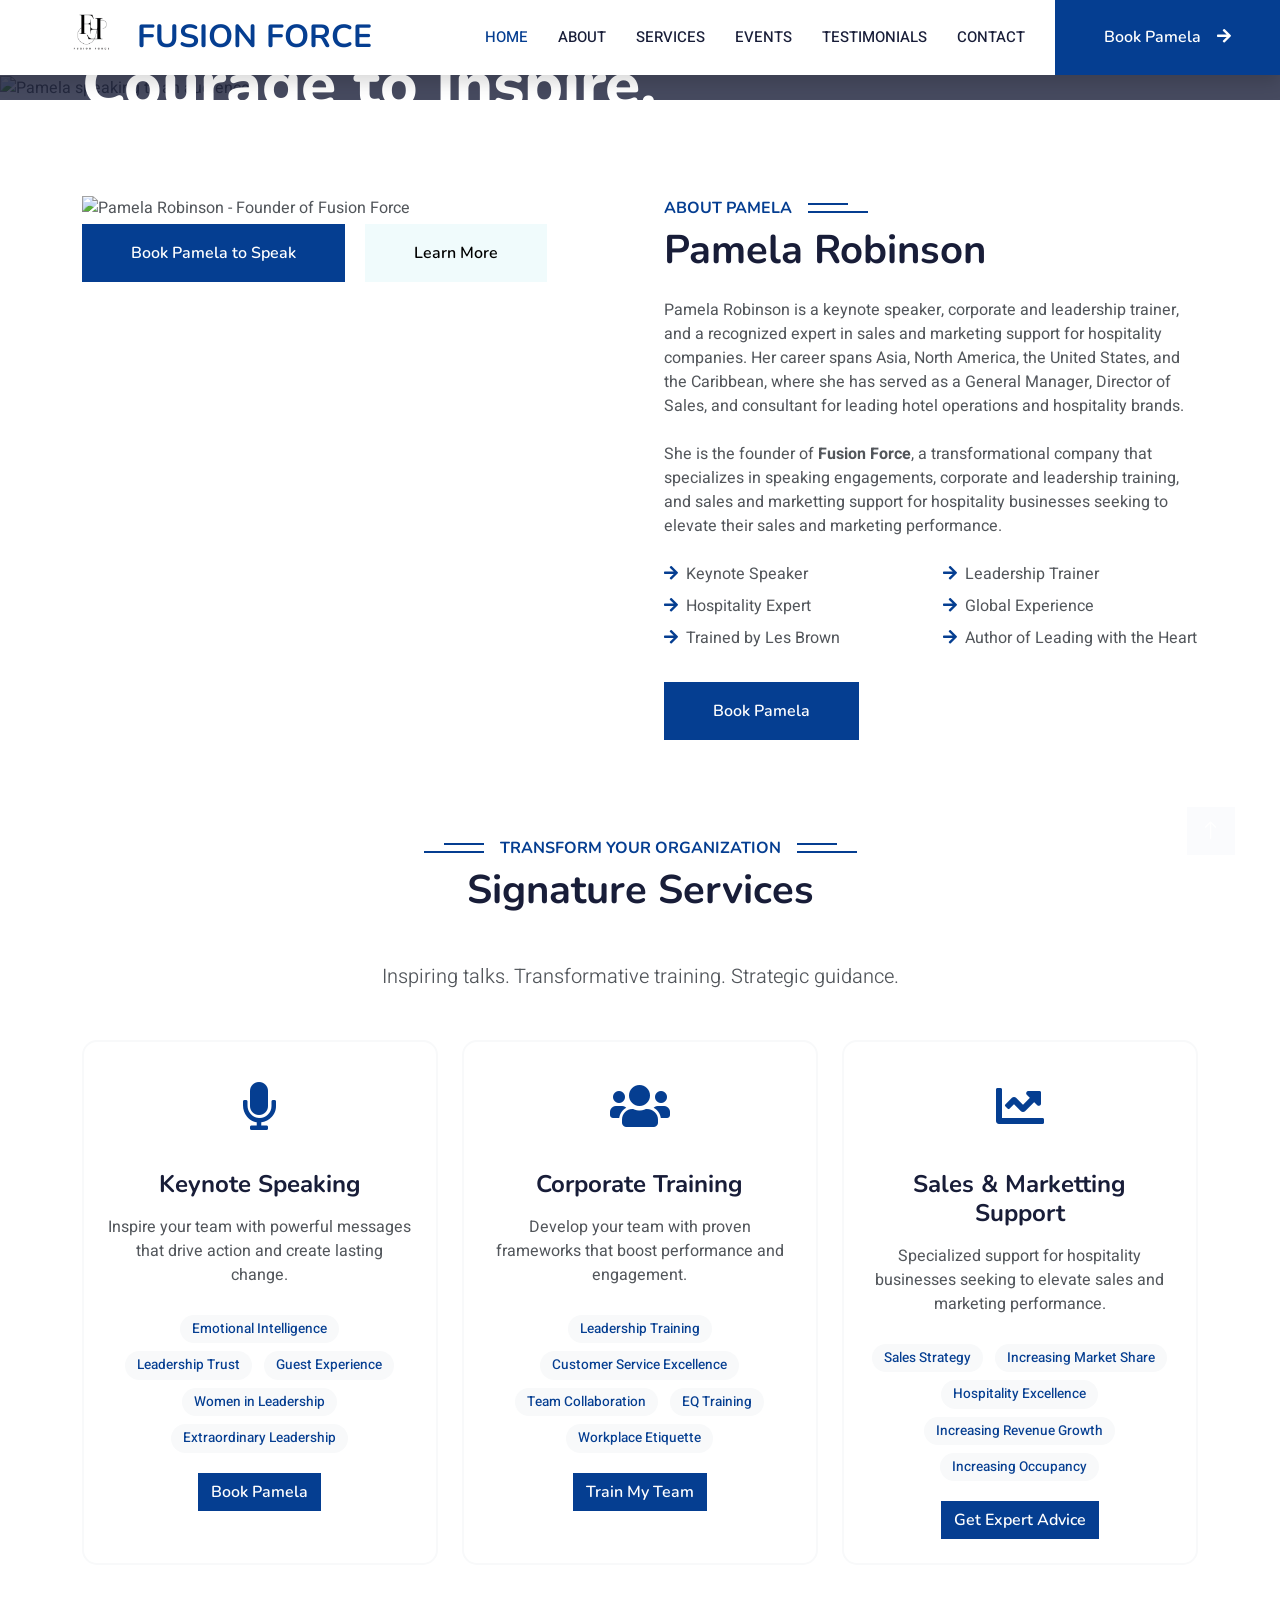
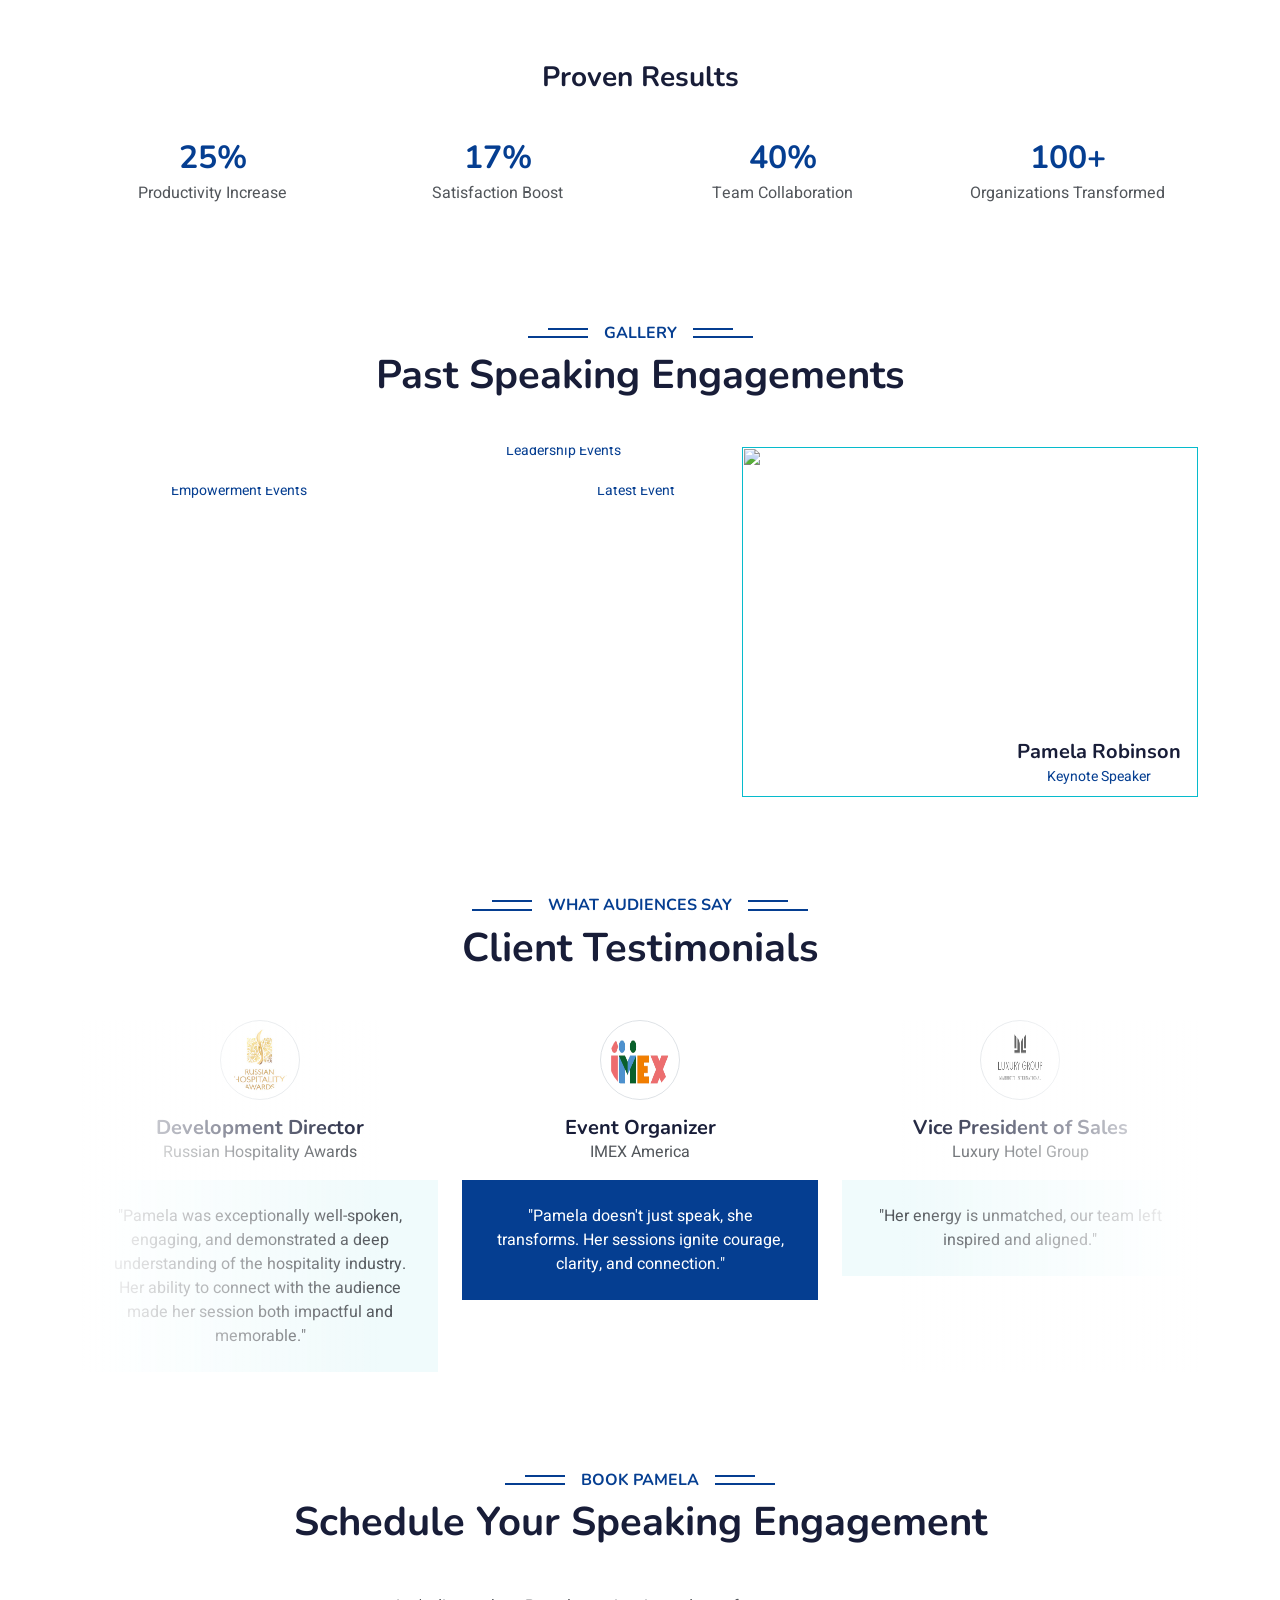
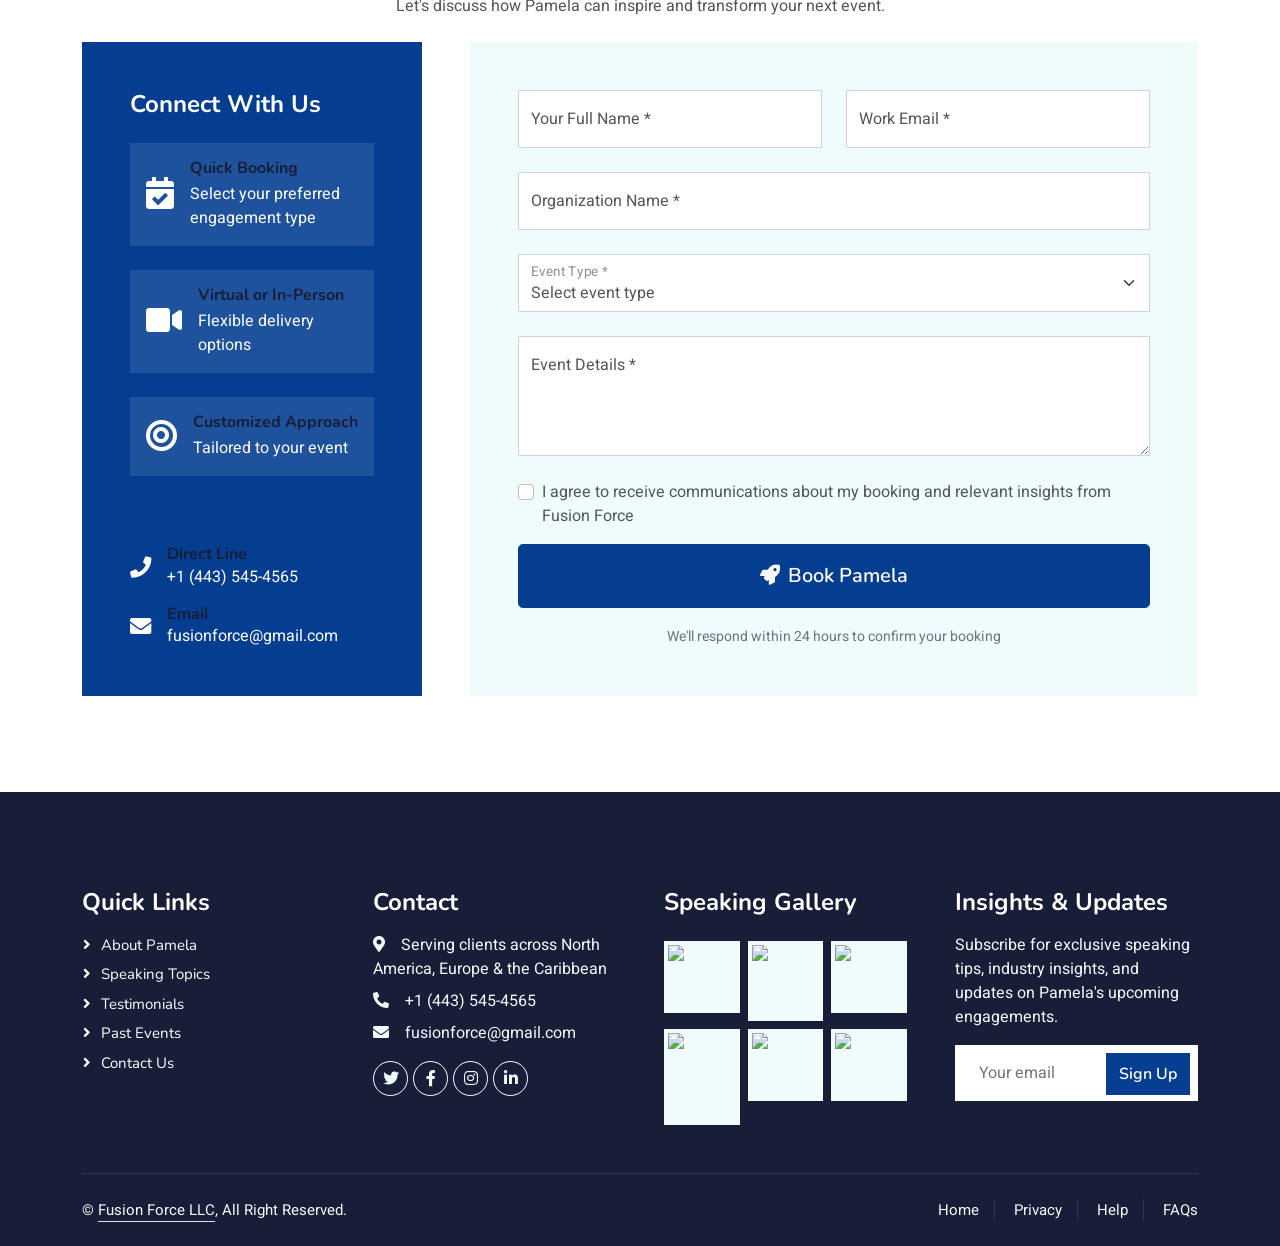
==== index.html @ 312e15b6 "new" ====
<!DOCTYPE html>
<html lang="en">

<head>
    <meta charset="utf-8">
    <title>Fusion-Force LLC</title>
    <meta content="width=device-width, initial-scale=1.0" name="viewport">
    <meta content="" name="keywords">
    <meta content="" name="description">

    <!-- Favicon -->
    <link href="img/favicon.ico" rel="icon">

    <!-- Google Web Fonts -->
    <link rel="preconnect" href="https://fonts.googleapis.com">
    <link rel="preconnect" href="https://fonts.gstatic.com" crossorigin>
    <link href="https://fonts.googleapis.com/css2?family=Heebo:wght@400;500;600&family=Nunito:wght@600;700;800&display=swap" rel="stylesheet">

    <!-- Icon Font Stylesheet -->
    <link href="https://cdnjs.cloudflare.com/ajax/libs/font-awesome/5.10.0/css/all.min.css" rel="stylesheet">
    <link href="https://cdn.jsdelivr.net/npm/bootstrap-icons@1.4.1/font/bootstrap-icons.css" rel="stylesheet">

    <!-- Libraries Stylesheet -->
    <link href="lib/animate/animate.min.css" rel="stylesheet">
    <link href="lib/owlcarousel/assets/owl.carousel.min.css" rel="stylesheet">

    <!-- Customized Bootstrap Stylesheet -->
    <link href="css/bootstrap.min.css" rel="stylesheet">

    <!-- Template Stylesheet -->
    <link href="css/style.css" rel="stylesheet">
    
    <style>
        :root {
            --primary: #053e91;
        }
        
        .text-primary {
            color: var(--primary) !important;
        }
        
        .btn-primary {
            background-color: var(--primary);
            border-color: var(--primary);
        }
        
        .btn-primary:hover {
            background-color: #042c6b;
            border-color: #042c6b;
        }
        
        .bg-primary {
            background-color: var(--primary) !important;
        }
        
        .border-primary {
            border-color: var(--primary) !important;
        }
        
        .section-title::after {
            background: var(--primary);
        }
        
        .session-option {
            transition: all 0.3s ease;
            cursor: pointer;
        }
        .session-option:hover {
            border-color: var(--primary) !important;
            background-color: #f8f9fa;
            transform: translateY(-2px);
        }
        .session-option.active {
            border-color: var(--primary) !important;
            background-color: #e3f2fd;
        }
        .contact-option {
            transition: all 0.3s ease;
        }
        .contact-option:hover {
            background: rgba(255,255,255,0.2) !important;
            transform: translateX(5px);
        }
    </style>
</head>

<body>
    <!-- Spinner Start -->
    <div id="spinner" class="show bg-white position-fixed translate-middle w-100 vh-100 top-50 start-50 d-flex align-items-center justify-content-center">
        <div class="spinner-border text-primary" style="width: 3rem; height: 3rem;" role="status">
            <span class="sr-only">Loading...</span>
        </div>
    </div>
    <!-- Spinner End -->


    <!-- Navbar Start -->
<nav class="navbar navbar-expand-lg bg-white navbar-light shadow sticky-top p-0">
    <a href="#home" class="navbar-brand d-flex align-items-center px-4 px-lg-5">
        <img src="img/plogo.png" alt="Fusion Force Logo" class="me-2" style="height: 80px; width: auto;">
        <h2 class="m-0 text-primary">FUSION FORCE</h2>
    </a>
    <button type="button" class="navbar-toggler me-4" data-bs-toggle="collapse" data-bs-target="#navbarCollapse">
        <span class="navbar-toggler-icon"></span>
    </button>
    <div class="collapse navbar-collapse" id="navbarCollapse">
        <div class="navbar-nav ms-auto p-4 p-lg-0">
            <a href="#home" class="nav-item nav-link active">Home</a>
            <a href="#about" class="nav-item nav-link">About</a>
            <a href="#services" class="nav-item nav-link">Services</a>
            <a href="#events" class="nav-item nav-link">Events</a>
            <a href="#testimonials" class="nav-item nav-link">Testimonials</a>
            <a href="#contact" class="nav-item nav-link">Contact</a>
        </div>
        <a href="#contact" class="btn btn-primary py-4 px-lg-5 d-none d-lg-block">Book Pamela<i class="fa fa-arrow-right ms-3"></i></a>
    </div>
</nav>
<!-- Navbar End -->


<!-- Hero Section Start -->
<div class="container-fluid p-0 mb-5" id="home">
    <div class="position-relative">
        <img class="img-fluid" src="img/home-1.JPG" alt="Pamela speaking to an audience" style="height: 788px; width: 100%; object-fit: cover;">
        <div class="position-absolute top-0 start-0 w-100 h-100 d-flex align-items-center" style="background: rgba(24, 29, 56, .8);">
            <div class="container">
                <div class="row justify-content-start">
                    <div class="col-sm-10 col-lg-8">
                        <h1 class="display-3 text-white animated slideInDown">The Heart to Lead. The Power to Train. The Courage to Inspire.</h1>
                        <p class="fs-5 text-white mb-4 pb-2">Pamela Robinson - Making the <span style="font-weight:bold ;">Impossible Possible</span> through transformative speaking, corporate training, and leadership development.</p>
                        <a href="#contact" class="btn btn-primary py-md-3 px-md-5 me-3 animated slideInLeft">Book Pamela to Speak</a>
                        <a href="#about" class="btn btn-light py-md-3 px-md-5 animated slideInRight">Learn More</a>
                    </div>
                </div>
            </div>
        </div>
    </div>
</div>
<!-- Hero Section End -->


    <!-- About Start -->
<div class="container-xxl py-5" id="about">
    <div class="container">
        <div class="row g-5">
            <div class="col-lg-6 wow fadeInUp" data-wow-delay="0.1s" style="min-height: 400px;">
                <div class="position-relative h-100">
                    <img class="img-fluid position-absolute w-100 h-100" src="img/aboutz.JPG" alt="Pamela Robinson - Founder of Fusion Force" style="object-fit: cover;">
                </div>
            </div>
            <div class="col-lg-6 wow fadeInUp" data-wow-delay="0.3s">
                <h6 class="section-title bg-white text-start text-primary pe-3">About Pamela</h6>
                <h1 class="mb-4">Pamela Robinson</h1>
                <p class="mb-4">Pamela Robinson is a keynote speaker, corporate and leadership trainer, and a recognized expert in sales and marketing support for hospitality companies. Her career spans Asia, North America, the United States, and the Caribbean, where she has served as a General Manager, Director of Sales, and consultant for leading hotel operations and hospitality brands.</p>
                <p class="mb-4">She is the founder of <strong>Fusion Force</strong>, a transformational company that specializes in speaking engagements, corporate and leadership training, and sales and marketting support for hospitality businesses seeking to elevate their sales and marketing performance.</p>
                <div class="row gy-2 gx-4 mb-4">
                    <div class="col-sm-6">
                        <p class="mb-0"><i class="fa fa-arrow-right text-primary me-2"></i>Keynote Speaker</p>
                    </div>
                    <div class="col-sm-6">
                        <p class="mb-0"><i class="fa fa-arrow-right text-primary me-2"></i>Leadership Trainer</p>
                    </div>
                    <div class="col-sm-6">
                        <p class="mb-0"><i class="fa fa-arrow-right text-primary me-2"></i>Hospitality Expert</p>
                    </div>
                    <div class="col-sm-6">
                        <p class="mb-0"><i class="fa fa-arrow-right text-primary me-2"></i>Global Experience</p>
                    </div>
                    <div class="col-sm-6">
                        <p class="mb-0"><i class="fa fa-arrow-right text-primary me-2"></i>Trained by Les Brown</p>
                    </div>
                    <div class="col-sm-6">
                        <p class="mb-0"><i class="fa fa-arrow-right text-primary me-2"></i>Author of Leading with the Heart</p>
                    </div>
                </div>
                <a class="btn btn-primary py-3 px-5 mt-2" href="#contact">Book Pamela</a>
            </div>
        </div>
    </div>
</div>
<!-- About End -->

<!-- Services Start -->
<div class="container-xxl py-5" id="services">
    <div class="container">
        <div class="text-center wow fadeInUp" data-wow-delay="0.1s">
            <h6 class="section-title bg-white text-center text-primary px-3">Transform Your Organization</h6>
            <h1 class="mb-5">Signature Services</h1>
            <p class="lead mb-5">Inspiring talks. Transformative training. Strategic guidance.</p>
        </div>

        <!-- Key Services Grid -->
        <div class="row g-4">
            <!-- Keynote Speaking -->
            <div class="col-lg-4 col-md-6 wow fadeInUp" data-wow-delay="0.1s">
                <div class="service-simple text-center p-4 h-100">
                    <div class="service-icon mb-4">
                        <i class="fas fa-microphone fa-3x text-primary"></i>
                    </div>
                    <h4 class="mb-3">Keynote Speaking</h4>
                    <p class="mb-4">Inspire your team with powerful messages that drive action and create lasting change.</p>
                    <div class="service-topics">
                        <span class="topic-tag">Emotional Intelligence</span>
                        <span class="topic-tag">Leadership Trust</span>
                        <span class="topic-tag">Guest Experience</span>
                        <span class="topic-tag">Women in Leadership</span>
                        <span class="topic-tag">Extraordinary Leadership</span>
                    </div>
                    <a href="#contact" class="btn btn-primary mt-3">Book Pamela</a>
                </div>
            </div>

            <!-- Corporate Training -->
            <div class="col-lg-4 col-md-6 wow fadeInUp" data-wow-delay="0.2s">
                <div class="service-simple text-center p-4 h-100">
                    <div class="service-icon mb-4">
                        <i class="fas fa-users fa-3x text-primary"></i>
                    </div>
                    <h4 class="mb-3">Corporate Training</h4>
                    <p class="mb-4">Develop your team with proven frameworks that boost performance and engagement.</p>
                    <div class="service-topics">
                        <span class="topic-tag">Leadership Training</span>
                        <span class="topic-tag">Customer Service Excellence</span>
                        <span class="topic-tag">Team Collaboration</span>
                        <span class="topic-tag">EQ Training</span>
                        <span class="topic-tag">Workplace Etiquette</span>
                    </div>
                    <a href="#contact" class="btn btn-primary mt-3">Train My Team</a>
                </div>
            </div>

            <!-- Strategic Consulting -->
            <div class="col-lg-4 col-md-6 wow fadeInUp" data-wow-delay="0.3s">
                <div class="service-simple text-center p-4 h-100">
                    <div class="service-icon mb-4">
                        <i class="fas fa-chart-line fa-3x text-primary"></i>
                    </div>
                    <h4 class="mb-3">Sales & Marketting Support</h4>
                    <p class="mb-4">Specialized support for hospitality businesses seeking to elevate sales and marketing performance.</p>
                    <div class="service-topics">
                        <span class="topic-tag">Sales Strategy</span>
                        <span class="topic-tag">Increasing Market Share</span>
                        <span class="topic-tag">Hospitality Excellence</span>
                        <span class="topic-tag">Increasing Revenue Growth</span>
                        <span class="topic-tag">Increasing Occupancy</span>
                    </div>
                    <a href="#contact" class="btn btn-primary mt-3">Get Expert Advice</a>
                </div>
            </div>
        </div>

        <!-- Impact Highlights -->
        <div class="row mt-5 pt-5">
            <div class="col-12 text-center">
                <h3 class="mb-4">Proven Results</h3>
                <div class="row g-4">
                    <div class="col-md-3">
                        <div class="impact-stat">
                            <h2 class="text-primary mb-1">25%</h2>
                            <p class="mb-0">Productivity Increase</p>
                        </div>
                    </div>
                    <div class="col-md-3">
                        <div class="impact-stat">
                            <h2 class="text-primary mb-1">17%</h2>
                            <p class="mb-0">Satisfaction Boost</p>
                        </div>
                    </div>
                    <div class="col-md-3">
                        <div class="impact-stat">
                            <h2 class="text-primary mb-1">40%</h2>
                            <p class="mb-0">Team Collaboration</p>
                        </div>
                    </div>
                    <div class="col-md-3">
                        <div class="impact-stat">
                            <h2 class="text-primary mb-1">100+</h2>
                            <p class="mb-0">Organizations Transformed</p>
                        </div>
                    </div>
                </div>
            </div>
        </div>
    </div>
</div>
<!-- Services End -->

<style>
.service-simple {
    border: 2px solid #f8f9fa;
    border-radius: 15px;
    transition: all 0.3s ease;
    background: white;
}

.service-simple:hover {
    border-color: var(--primary);
    transform: translateY(-5px);
    box-shadow: 0 10px 30px rgba(5, 62, 145, 0.1);
}

.service-icon {
    height: 80px;
    display: flex;
    align-items: center;
    justify-content: center;
}

.topic-tag {
    display: inline-block;
    background: #f8f9fa;
    color: var(--primary);
    padding: 4px 12px;
    margin: 4px;
    border-radius: 20px;
    font-size: 0.85rem;
    font-weight: 500;
}

.impact-stat {
    padding: 20px;
}

.impact-stat h2 {
    font-weight: 700;
}

@media (max-width: 768px) {
    .service-simple {
        margin-bottom: 20px;
    }
    
    .impact-stat {
        margin-bottom: 30px;
    }
}
</style>

    <!-- Categories Start -->
    <div class="container-xxl py-5 category"  id="events">
        <div class="container">
            <div class="text-center wow fadeInUp" data-wow-delay="0.1s">
                <h6 class="section-title bg-white text-center text-primary px-3">Gallery</h6>
                <h1 class="mb-5">Past Speaking Engagements</h1>
            </div>
            <div class="row g-3">
                <div class="col-lg-7 col-md-6">
                    <div class="row g-3">
                        <div class="col-lg-12 col-md-12 wow zoomIn" data-wow-delay="0.1s">
                            <a class="position-relative d-block overflow-hidden" href="">
                                <img class="img-fluid" src="https://www.aia.org/sites/default/files/styles/16_9_1300x731/public/2024-05/wls_091323_1054_sm.jpg?h=df44d994&itok=hFe7zuaR" alt="">
                                <div class="bg-white text-center position-absolute bottom-0 end-0 py-2 px-3" style="margin: 1px;">
                                    <h5 class="m-0">Corporate Leadership Summits</h5>
                                    <small class="text-primary">Leadership Events</small>
                                </div>
                            </a>
                        </div>
                        <div class="col-lg-6 col-md-12 wow zoomIn" data-wow-delay="0.3s">
                            <a class="position-relative d-block overflow-hidden" href="">
                                <img class="img-fluid" src="https://movingwomenempowerment.com/wp-content/uploads/2021/03/WomenlOGOneeww.png" alt="">
                                <div class="bg-white text-center position-absolute bottom-0 end-0 py-2 px-3" style="margin: 1px;">
                                    <h5 class="m-0">Women's Empowerment Conferences</h5>
                                    <small class="text-primary">Empowerment Events</small>
                                </div>
                            </a>
                        </div>
                        <div class="col-lg-6 col-md-12 wow zoomIn" data-wow-delay="0.5s">
                            <a class="position-relative d-block overflow-hidden" href="">
                                <img class="img-fluid" src="https://www.c-mw.net/wp-content/uploads/2023/09/IMEX-Frankfurt-2023-Header-1600x1000.jpeg" alt="">
                                <div class="bg-white text-center position-absolute bottom-0 end-0 py-2 px-3" style="margin: 1px;">
                                    <h5 class="m-0">IMEX AMERICA</h5>
                                    <small class="text-primary">Latest Event</small>
                                </div>
                            </a>
                        </div>
                    </div>
                </div>
                <div class="col-lg-5 col-md-6 wow zoomIn" data-wow-delay="0.7s" style="min-height: 350px;">
                    <a class="position-relative d-block h-100 overflow-hidden" href="">
                        <img class="img-fluid position-absolute w-100 h-100" src="img/aboutz.JPG" alt="" style="object-fit: cover;">
                        <div class="bg-white text-center position-absolute bottom-0 end-0 py-2 px-3" style="margin:  1px;">
                            <h5 class="m-0">Pamela Robinson</h5>
                            <small class="text-primary">Keynote Speaker</small>
                        </div>
                    </a>
                </div>
            </div>
        </div>
    </div>
    <!-- Categories Start -->


   

    <!-- Testimonial Start -->
<div class="container-xxl py-5 wow fadeInUp" data-wow-delay="0.1s" id="testimonials">
    <div class="container">
        <div class="text-center">
            <h6 class="section-title bg-white text-center text-primary px-3">What Audiences Say</h6>
            <h1 class="mb-5">Client Testimonials</h1>
        </div>
        <div class="owl-carousel testimonial-carousel position-relative">
            <!-- IMEX America Testimonial -->
            <div class="testimonial-item text-center">
                <img class="border rounded-circle p-2 mx-auto mb-3" src="[data-uri]" style="width: 80px; height: 80px;" alt="Event Organizer">
                <h5 class="mb-0">Event Organizer</h5>
                <p>IMEX America</p>
                <div class="testimonial-text bg-light text-center p-4">
                <p class="mb-0">"Pamela doesn't just speak, she transforms. Her sessions ignite courage, clarity, and connection."</p>
                </div>
            </div>
            
            <!-- Luxury Hotel Group Testimonial -->
            <div class="testimonial-item text-center">
                <img class="border rounded-circle p-2 mx-auto mb-3" src="[data-uri]" style="width: 80px; height: 80px;" alt="Vice President of Sales">
                <h5 class="mb-0">Vice President of Sales</h5>
                <p>Luxury Hotel Group</p>
                <div class="testimonial-text bg-light text-center p-4">
                <p class="mb-0">"Her energy is unmatched, our team left inspired and aligned."</p>
                </div>
            </div>
            
            <!-- Russian Conference Testimonial -->
            <div class="testimonial-item text-center">
                <img class="border rounded-circle p-2 mx-auto mb-3" src="[data-uri]" style="width: 80px; height: 80px;" alt="Development Director">
                <h5 class="mb-0">Development Director</h5>
                <p>Russian Hospitality Awards</p>
                <div class="testimonial-text bg-light text-center p-4">
                <p class="mb-0">"Pamela was exceptionally well-spoken, engaging, and demonstrated a deep understanding of the hospitality industry. Her ability to connect with the audience made her session both impactful and memorable."</p>
                </div>
            </div>
        </div>
    </div>
</div>
<!-- Testimonial End -->
        

<!-- Consultation Booking Start -->
<div class="container-xxl py-5" id="contact">
    <div class="container">
        <div class="text-center wow fadeInUp" data-wow-delay="0.1s">
            <h6 class="section-title bg-white text-center text-primary px-3">Book Pamela</h6>
            <h1 class="mb-5">Schedule Your Speaking Engagement</h1>
            <p class="mb-4">Let's discuss how Pamela can inspire and transform your next event.</p>
        </div>
        
        <div class="row g-5 align-items-stretch">
            <!-- Contact Options Card -->
            <div class="col-lg-4 wow fadeInUp" data-wow-delay="0.1s">
                <div class="bg-primary text-white rounded p-5 h-100 d-flex flex-column">
                    <h4 class="text-white mb-4">Connect With Us</h4>
                    
                    <div class="contact-option d-flex align-items-center mb-4 p-3 rounded" style="background: rgba(255,255,255,0.1);">
                        <div class="contact-icon me-3">
                            <i class="fas fa-calendar-check fa-2x"></i>
                        </div>
                        <div>
                            <h6 class="mb-1">Quick Booking</h6>
                            <p class="mb-0">Select your preferred engagement type</p>
                        </div>
                    </div>
                    
                    <div class="contact-option d-flex align-items-center mb-4 p-3 rounded" style="background: rgba(255,255,255,0.1);">
                        <div class="contact-icon me-3">
                            <i class="fas fa-video fa-2x"></i>
                        </div>
                        <div>
                            <h6 class="mb-1">Virtual or In-Person</h6>
                            <p class="mb-0">Flexible delivery options</p>
                        </div>
                    </div>
                    
                    <div class="contact-option d-flex align-items-center mb-4 p-3 rounded" style="background: rgba(255,255,255,0.1);">
                        <div class="contact-icon me-3">
                            <i class="fas fa-bullseye fa-2x"></i>
                        </div>
                        <div>
                            <h6 class="mb-1">Customized Approach</h6>
                            <p class="mb-0">Tailored to your event</p>
                        </div>
                    </div>
                    
                    <div class="mt-auto">
                        <div class="d-flex align-items-center mb-3">
                            <i class="fas fa-phone fa-lg me-3"></i>
                            <div>
                                <h6 class="mb-0">Direct Line</h6>
                                <a href="tel:+14435454565" class="text-white">+1 (443) 545-4565</a>
                            </div>
                        </div>
                        <div class="d-flex align-items-center">
                            <i class="fas fa-envelope fa-lg me-3"></i>
                            <div>
                                <h6 class="mb-0">Email</h6>
                                <a href="mailto:fusionforce@gmail.com" class="text-white">fusionforce@gmail.com</a>
                            </div>
                        </div>
                    </div>
                </div>
            </div>

            <!-- Booking Form -->
            <div class="col-lg-8 wow fadeInUp" data-wow-delay="0.3s">
                <div class="bg-light rounded p-5 h-100">
                    <form id="bookingForm" class="needs-validation" novalidate>
                        <div class="row g-4">
                            <div class="col-md-6">
                                <div class="form-floating">
                                    <input type="text" class="form-control" id="fullName" placeholder="Your Full Name" required>
                                    <label for="fullName">Your Full Name *</label>
                                    <div class="invalid-feedback">Please provide your full name.</div>
                                </div>
                            </div>
                            <div class="col-md-6">
                                <div class="form-floating">
                                    <input type="email" class="form-control" id="emailAddress" placeholder="Work Email" required>
                                    <label for="emailAddress">Work Email *</label>
                                    <div class="invalid-feedback">Please provide a valid email.</div>
                                </div>
                            </div>
                            
                            <div class="col-12">
                                <div class="form-floating">
                                    <input type="text" class="form-control" id="organization" placeholder="Organization Name" required>
                                    <label for="organization">Organization Name *</label>
                                    <div class="invalid-feedback">Please provide your organization name.</div>
                                </div>
                            </div>
                            
                            <div class="col-12">
                                <div class="form-floating">
                                    <select class="form-select" id="eventType" required>
                                        <option value="" selected disabled>Select event type</option>
                                        <option value="keynote">Keynote Speech</option>
                                        <option value="workshop">Workshop</option>
                                        <option value="training">Corporate Training</option>
                                        <option value="consultation">Consultation</option>
                                    </select>
                                    <label for="eventType">Event Type *</label>
                                </div>
                            </div>
                            
                            <div class="col-12">
                                <div class="form-floating">
                                    <textarea class="form-control" placeholder="Tell us about your event and what you hope to achieve..." id="eventDetails" style="height: 120px" required></textarea>
                                    <label for="eventDetails">Event Details *</label>
                                    <div class="invalid-feedback">Please describe your event.</div>
                                </div>
                            </div>
                            
                            <div class="col-12">
                                <div class="form-check mb-3">
                                    <input class="form-check-input" type="checkbox" id="agreeTerms" required>
                                    <label class="form-check-label" for="agreeTerms">
                                        I agree to receive communications about my booking and relevant insights from Fusion Force
                                    </label>
                                    <div class="invalid-feedback">You must agree before submitting.</div>
                                </div>
                                
                                <button class="btn btn-primary btn-lg w-100 py-3" type="submit">
                                    <i class="fas fa-rocket me-2"></i>Book Pamela
                                </button>
                                
                                <div class="text-center mt-3">
                                    <small class="text-muted">We'll respond within 24 hours to confirm your booking</small>
                                </div>
                            </div>
                        </div>
                    </form>
                </div>
            </div>
        </div>
    </div>
</div>
<!-- Consultation Booking End -->

<script>
// Form validation
(function() {
    'use strict';
    window.addEventListener('load', function() {
        var form = document.getElementById('bookingForm');
        form.addEventListener('submit', function(event) {
            if (form.checkValidity() === false) {
                event.preventDefault();
                event.stopPropagation();
            } else {
                event.preventDefault();
                // Simulate form submission
                alert('Thank you! Your booking request has been received. We will contact you within 24 hours to confirm the details.');
                form.reset();
            }
            form.classList.add('was-validated');
        }, false);
    }, false);
})();
</script>

    <!-- Footer Start -->
<div class="container-fluid bg-dark text-light footer pt-5 mt-5 wow fadeIn" data-wow-delay="0.1s">
    <div class="container py-5">
        <div class="row g-5">
            <div class="col-lg-3 col-md-6">
                <h4 class="text-white mb-3">Quick Links</h4>
                <a class="btn btn-link" href="#about">About Pamela</a>
                <a class="btn btn-link" href="#services">Speaking Topics</a>
                <a class="btn btn-link" href="#testimonials">Testimonials</a>
                <a class="btn btn-link" href="#events">Past Events</a>
                <a class="btn btn-link" href="#contact">Contact Us</a>
            </div>
            <div class="col-lg-3 col-md-6">
                <h4 class="text-white mb-3">Contact</h4>
                <p class="mb-2"><i class="fa fa-map-marker-alt me-3"></i>Serving clients across North America, Europe & the Caribbean</p>
                <p class="mb-2"><i class="fa fa-phone-alt me-3"></i>+1 (443) 545-4565</p>
                <p class="mb-2"><i class="fa fa-envelope me-3"></i>fusionforce@gmail.com</p>
                <div class="d-flex pt-2">
                    <a class="btn btn-outline-light btn-social" href="#"><i class="fab fa-twitter"></i></a>
                    <a class="btn btn-outline-light btn-social" href="#"><i class="fab fa-facebook-f"></i></a>
                    <a class="btn btn-outline-light btn-social" href="https://www.instagram.com/pamelamrobinson/"><i class="fab fa-instagram"></i></a>
                    <a class="btn btn-outline-light btn-social" href="https://www.linkedin.com/in/pamelamrobinsonslu/"><i class="fab fa-linkedin-in"></i></a>
                </div>
            </div>
            <div class="col-lg-3 col-md-6">
                <h4 class="text-white mb-3">Speaking Gallery</h4>
                <div class="row g-2 pt-2">
                    <div class="col-4">
                        <img class="img-fluid bg-light p-1" src="https://blogs.sussex.ac.uk/business-school/files/2018/11/IMG_0385.jpg" alt="Interactive Workshop">
                    </div>
                    <div class="col-4">
                        <img class="img-fluid bg-light p-1" src="https://www.nolimits.ma/pictures-site/blog-post/picture-62/team-building-5raisons-hor.jpg" alt="Team Building Session">
                    </div>
                    <div class="col-4">
                        <img class="img-fluid bg-light p-1" src="https://education.virginia.edu/sites/default/files/styles/1160x653/public/2023-11/news_reflecting-memorial-benches-louise-stokes-hunter_1160x653_11-03-23.jpg?h=1ae9b375&itok=KuSNtRyK" alt="Leadership Development">
                    </div>
                    <div class="col-4">
                        <img class="img-fluid bg-light p-1" src="https://www.cxtoday.com/wp-content/uploads/2020/03/Top-5-Tips-CX-Excellence.jpg" alt="Customer Service Training">
                    </div>
                    <div class="col-4">
                        <img class="img-fluid bg-light p-1" src="https://media.licdn.com/dms/image/v2/D5612AQEHZ6UIGwiEAg/article-cover_image-shrink_720_1280/article-cover_image-shrink_720_1280/0/1696247033950?e=2147483647&v=beta&t=hbH3InX2CaenHy00VrZYQ1afdoofc8Fdtse7ijlYYS8" alt="Corporate Training">
                    </div>
                    <div class="col-4">
                        <img class="img-fluid bg-light p-1" src="https://commercialkitchenshow.com.au/carbon/assets/0007e9/000005/Global-Hospitality-Group-4.png" alt="Hospitality Conference">
                    </div>
                </div>
            </div>
            <div class="col-lg-3 col-md-6">
                <h4 class="text-white mb-3">Insights & Updates</h4>
                <p>Subscribe for exclusive speaking tips, industry insights, and updates on Pamela's upcoming engagements.</p>
                <div class="position-relative mx-auto" style="max-width: 400px;">
                    <input class="form-control border-0 w-100 py-3 ps-4 pe-5" type="text" placeholder="Your email">
                    <button type="button" class="btn btn-primary py-2 position-absolute top-0 end-0 mt-2 me-2">Sign Up</button>
                </div>
            </div>
        </div>
    </div>
    <div class="container">
        <div class="copyright">
            <div class="row">
                <div class="col-md-6 text-center text-md-start mb-3 mb-md-0">
                    &copy; <a class="border-bottom" href="#home">Fusion Force LLC</a>, All Right Reserved.
                </div>
                <div class="col-md-6 text-center text-md-end">
                    <div class="footer-menu">
                        <a href="#home">Home</a>
                        <a href="#privacy">Privacy</a>
                        <a href="#contact">Help</a>
                        <a href="#faqs">FAQs</a>
                    </div>
                </div>
            </div>
        </div>
    </div>
</div>
<!-- Footer End -->

    <!-- Back to Top -->
    <a href="#" class="btn btn-lg btn-primary btn-lg-square back-to-top"><i class="bi bi-arrow-up"></i></a>


    <!-- JavaScript Libraries -->
    <script src="https://code.jquery.com/jquery-3.4.1.min.js"></script>
    <script src="https://cdn.jsdelivr.net/npm/bootstrap@5.0.0/dist/js/bootstrap.bundle.min.js"></script>
    <script src="lib/wow/wow.min.js"></script>
    <script src="lib/easing/easing.min.js"></script>
    <script src="lib/waypoints/waypoints.min.js"></script>
    <script src="lib/owlcarousel/owl.carousel.min.js"></script>

    <!-- Template Javascript -->
    <script src="js/main.js"></script>
</body>

</html>
---- css/style.css ----
/********** Template CSS **********/
:root {
    --primary: #053e91;
    --light: #F0FBFC;
    --dark: #181d38;
}

.fw-medium {
    font-weight: 600 !important;
}

.fw-semi-bold {
    font-weight: 700 !important;
}

.back-to-top {
    position: fixed;
    display: none;
    right: 45px;
    bottom: 45px;
    z-index: 99;
}


/*** Spinner ***/
#spinner {
    opacity: 0;
    visibility: hidden;
    transition: opacity .5s ease-out, visibility 0s linear .5s;
    z-index: 99999;
}

#spinner.show {
    transition: opacity .5s ease-out, visibility 0s linear 0s;
    visibility: visible;
    opacity: 1;
}


/*** Button ***/
.btn {
    font-family: 'Nunito', sans-serif;
    font-weight: 600;
    transition: .5s;
}

.btn.btn-primary,
.btn.btn-secondary {
    color: #FFFFFF;
}

.btn-square {
    width: 38px;
    height: 38px;
}

.btn-sm-square {
    width: 32px;
    height: 32px;
}

.btn-lg-square {
    width: 48px;
    height: 48px;
}

.btn-square,
.btn-sm-square,
.btn-lg-square {
    padding: 0;
    display: flex;
    align-items: center;
    justify-content: center;
    font-weight: normal;
    border-radius: 0px;
}


/*** Navbar ***/
.navbar .dropdown-toggle::after {
    border: none;
    content: "\f107";
    font-family: "Font Awesome 5 Free";
    font-weight: 900;
    vertical-align: middle;
    margin-left: 8px;
}

.navbar-light .navbar-nav .nav-link {
    margin-right: 30px;
    padding: 25px 0;
    color: #FFFFFF;
    font-size: 15px;
    text-transform: uppercase;
    outline: none;
}

.navbar-light .navbar-nav .nav-link:hover,
.navbar-light .navbar-nav .nav-link.active {
    color: var(--primary);
}

@media (max-width: 991.98px) {
    .navbar-light .navbar-nav .nav-link  {
        margin-right: 0;
        padding: 10px 0;
    }

    .navbar-light .navbar-nav {
        border-top: 1px solid #EEEEEE;
    }
}

.navbar-light .navbar-brand,
.navbar-light a.btn {
    height: 75px;
}

.navbar-light .navbar-nav .nav-link {
    color: var(--dark);
    font-weight: 500;
}

.navbar-light.sticky-top {
    top: -100px;
    transition: .5s;
}

@media (min-width: 992px) {
    .navbar .nav-item .dropdown-menu {
        display: block;
        margin-top: 0;
        opacity: 0;
        visibility: hidden;
        transition: .5s;
    }

    .navbar .dropdown-menu.fade-down {
        top: 100%;
        transform: rotateX(-75deg);
        transform-origin: 0% 0%;
    }

    .navbar .nav-item:hover .dropdown-menu {
        top: 100%;
        transform: rotateX(0deg);
        visibility: visible;
        transition: .5s;
        opacity: 1;
    }
}


/*** Header carousel ***/
@media (max-width: 768px) {
    .header-carousel .owl-carousel-item {
        position: relative;
        min-height: 500px;
    }
    
    .header-carousel .owl-carousel-item img {
        position: absolute;
        width: 100%;
        height: 100%;
        object-fit: cover;
    }
}

.header-carousel .owl-nav {
    position: absolute;
    top: 50%;
    right: 8%;
    transform: translateY(-50%);
    display: flex;
    flex-direction: column;
}

.header-carousel .owl-nav .owl-prev,
.header-carousel .owl-nav .owl-next {
    margin: 7px 0;
    width: 45px;
    height: 45px;
    display: flex;
    align-items: center;
    justify-content: center;
    color: #FFFFFF;
    background: transparent;
    border: 1px solid #FFFFFF;
    font-size: 22px;
    transition: .5s;
}

.header-carousel .owl-nav .owl-prev:hover,
.header-carousel .owl-nav .owl-next:hover {
    background: var(--primary);
    border-color: var(--primary);
}

.page-header {
    background: linear-gradient(rgba(24, 29, 56, .7), rgba(24, 29, 56, .7)), url(../img/carousel-1.jpg);
    background-position: center center;
    background-repeat: no-repeat;
    background-size: cover;
}

.page-header-inner {
    background: rgba(15, 23, 43, .7);
}

.breadcrumb-item + .breadcrumb-item::before {
    color: var(--light);
}


/*** Section Title ***/
.section-title {
    position: relative;
    display: inline-block;
    text-transform: uppercase;
}

.section-title::before {
    position: absolute;
    content: "";
    width: calc(100% + 80px);
    height: 2px;
    top: 4px;
    left: -40px;
    background: var(--primary);
    z-index: -1;
}

.section-title::after {
    position: absolute;
    content: "";
    width: calc(100% + 120px);
    height: 2px;
    bottom: 5px;
    left: -60px;
    background: var(--primary);
    z-index: -1;
}

.section-title.text-start::before {
    width: calc(100% + 40px);
    left: 0;
}

.section-title.text-start::after {
    width: calc(100% + 60px);
    left: 0;
}


/*** Service ***/
.service-item {
    background: var(--light);
    transition: .5s;
}

.service-item:hover {
    margin-top: -10px;
    background: var(--primary);
}

.service-item * {
    transition: .5s;
}

.service-item:hover * {
    color: var(--light) !important;
}


/*** Categories & Courses ***/
.category img,
.course-item img {
    transition: .5s;
}

.category a:hover img,
.course-item:hover img {
    transform: scale(1.1);
}


/*** Team ***/
.team-item img {
    transition: .5s;
}

.team-item:hover img {
    transform: scale(1.1);
}


/*** Testimonial ***/
.testimonial-carousel::before {
    position: absolute;
    content: "";
    top: 0;
    left: 0;
    height: 100%;
    width: 0;
    background: linear-gradient(to right, rgba(255, 255, 255, 1) 0%, rgba(255, 255, 255, 0) 100%);
    z-index: 1;
}

.testimonial-carousel::after {
    position: absolute;
    content: "";
    top: 0;
    right: 0;
    height: 100%;
    width: 0;
    background: linear-gradient(to left, rgba(255, 255, 255, 1) 0%, rgba(255, 255, 255, 0) 100%);
    z-index: 1;
}

@media (min-width: 768px) {
    .testimonial-carousel::before,
    .testimonial-carousel::after {
        width: 200px;
    }
}

@media (min-width: 992px) {
    .testimonial-carousel::before,
    .testimonial-carousel::after {
        width: 300px;
    }
}

.testimonial-carousel .owl-item .testimonial-text,
.testimonial-carousel .owl-item.center .testimonial-text * {
    transition: .5s;
}

.testimonial-carousel .owl-item.center .testimonial-text {
    background: var(--primary) !important;
}

.testimonial-carousel .owl-item.center .testimonial-text * {
    color: #FFFFFF !important;
}

.testimonial-carousel .owl-dots {
    margin-top: 24px;
    display: flex;
    align-items: flex-end;
    justify-content: center;
}

.testimonial-carousel .owl-dot {
    position: relative;
    display: inline-block;
    margin: 0 5px;
    width: 15px;
    height: 15px;
    border: 1px solid #CCCCCC;
    transition: .5s;
}

.testimonial-carousel .owl-dot.active {
    background: var(--primary);
    border-color: var(--primary);
}


/*** Footer ***/
.footer .btn.btn-social {
    margin-right: 5px;
    width: 35px;
    height: 35px;
    display: flex;
    align-items: center;
    justify-content: center;
    color: var(--light);
    font-weight: normal;
    border: 1px solid #FFFFFF;
    border-radius: 35px;
    transition: .3s;
}

.footer .btn.btn-social:hover {
    color: var(--primary);
}

.footer .btn.btn-link {
    display: block;
    margin-bottom: 5px;
    padding: 0;
    text-align: left;
    color: #FFFFFF;
    font-size: 15px;
    font-weight: normal;
    text-transform: capitalize;
    transition: .3s;
}

.footer .btn.btn-link::before {
    position: relative;
    content: "\f105";
    font-family: "Font Awesome 5 Free";
    font-weight: 900;
    margin-right: 10px;
}

.footer .btn.btn-link:hover {
    letter-spacing: 1px;
    box-shadow: none;
}

.footer .copyright {
    padding: 25px 0;
    font-size: 15px;
    border-top: 1px solid rgba(256, 256, 256, .1);
}

.footer .copyright a {
    color: var(--light);
}

.footer .footer-menu a {
    margin-right: 15px;
    padding-right: 15px;
    border-right: 1px solid rgba(255, 255, 255, .1);
}

.footer .footer-menu a:last-child {
    margin-right: 0;
    padding-right: 0;
    border-right: none;
}
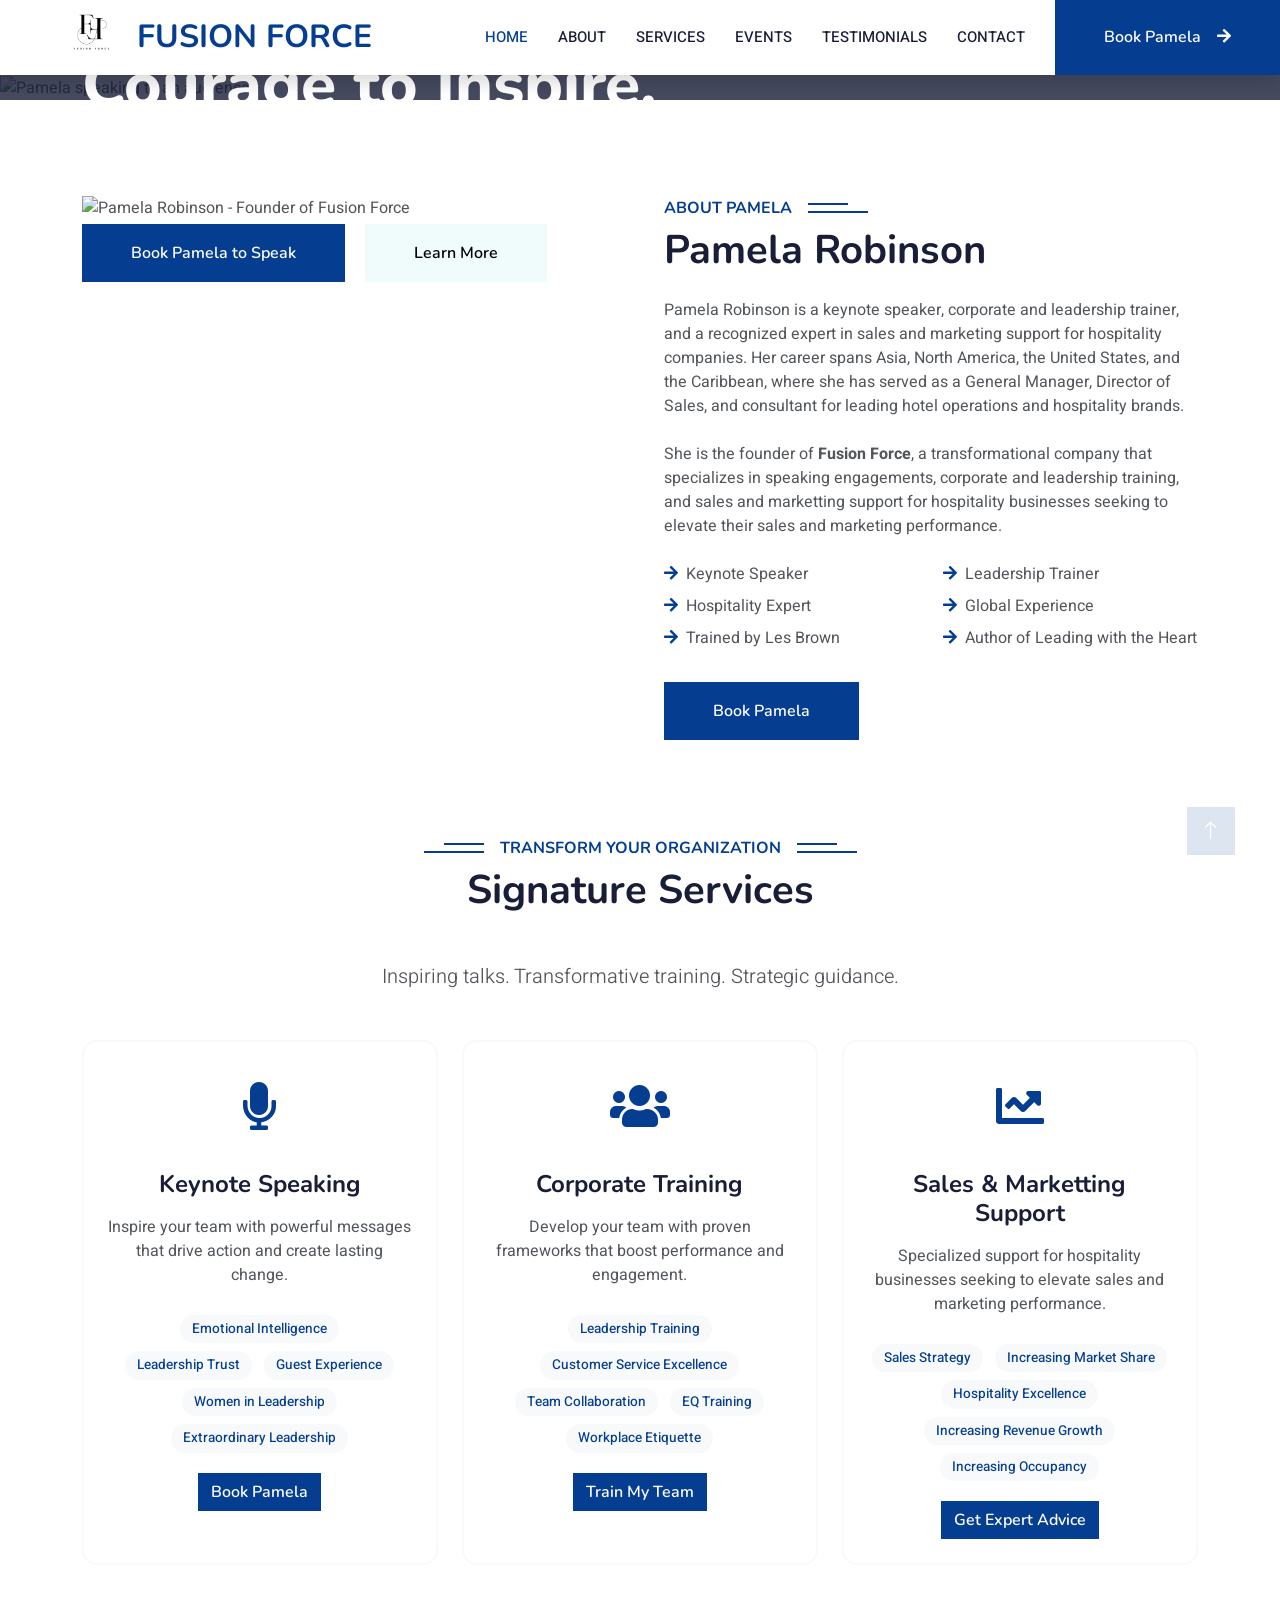
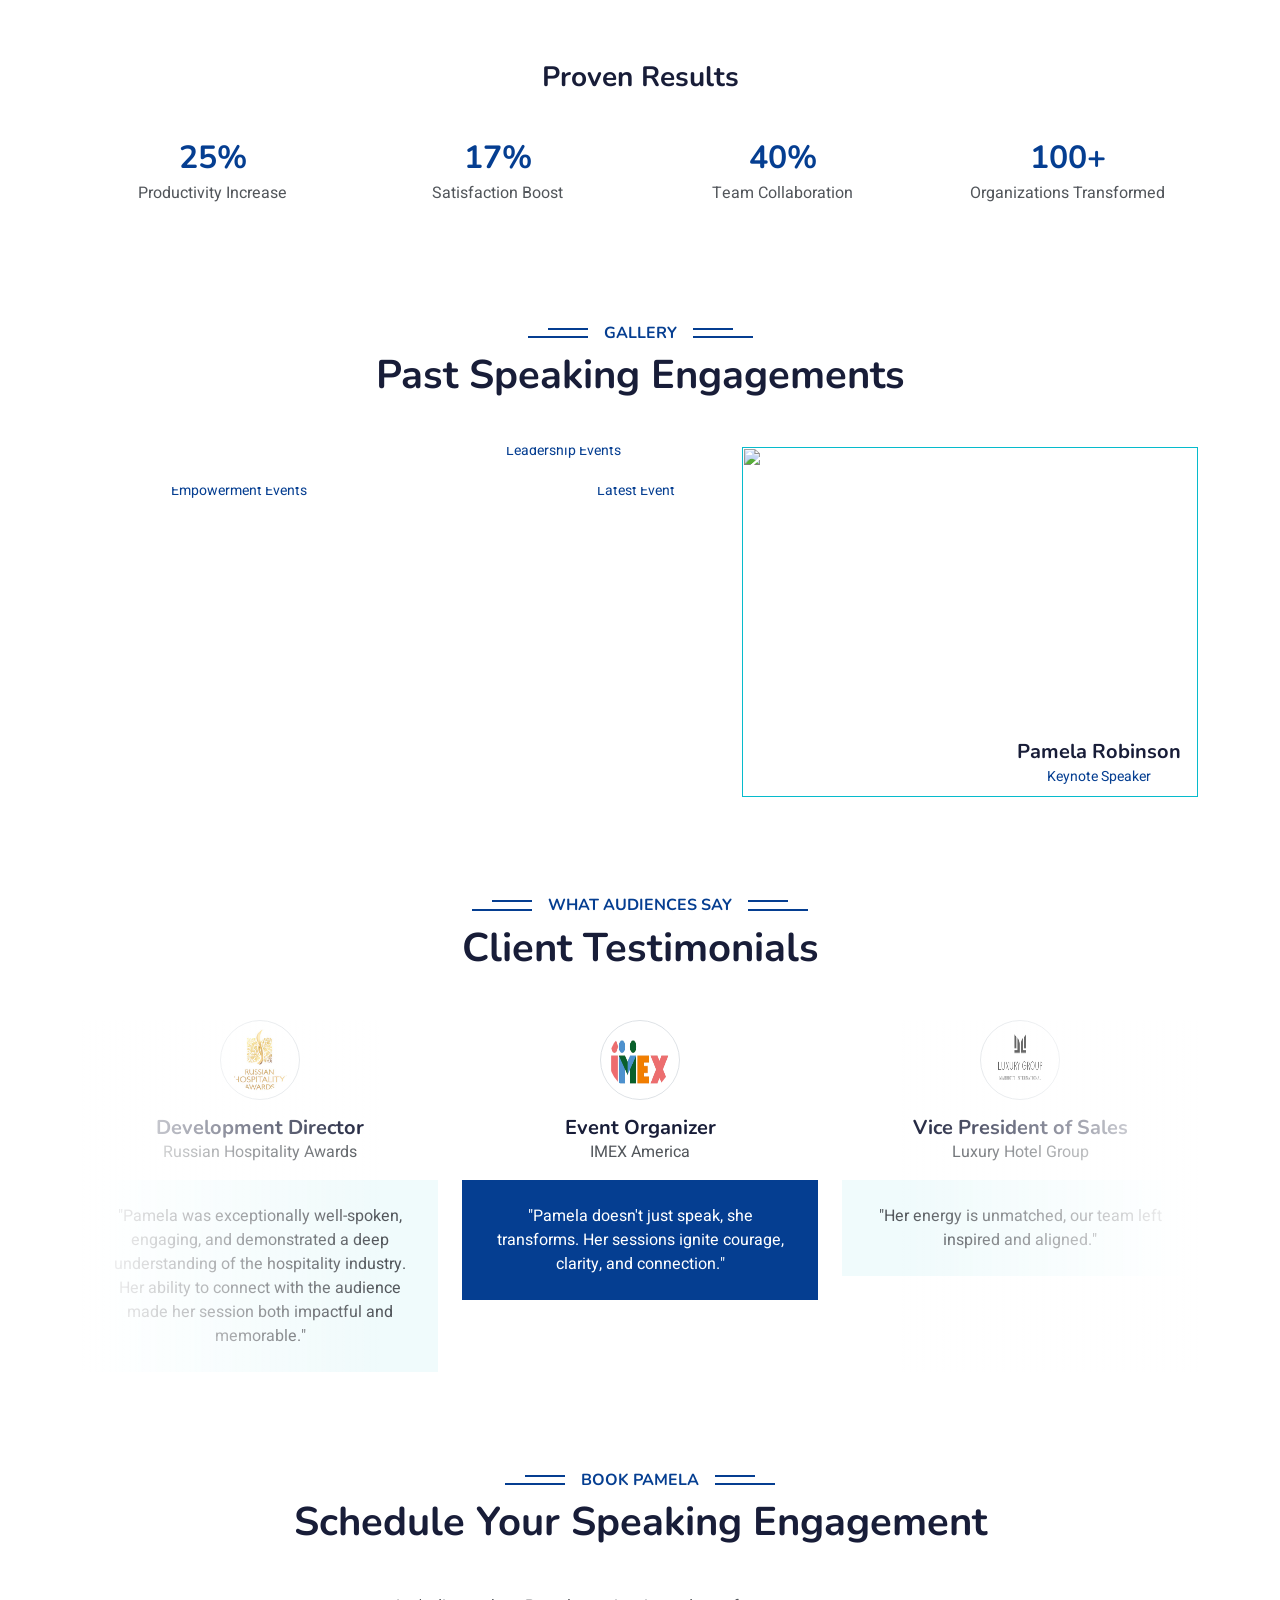
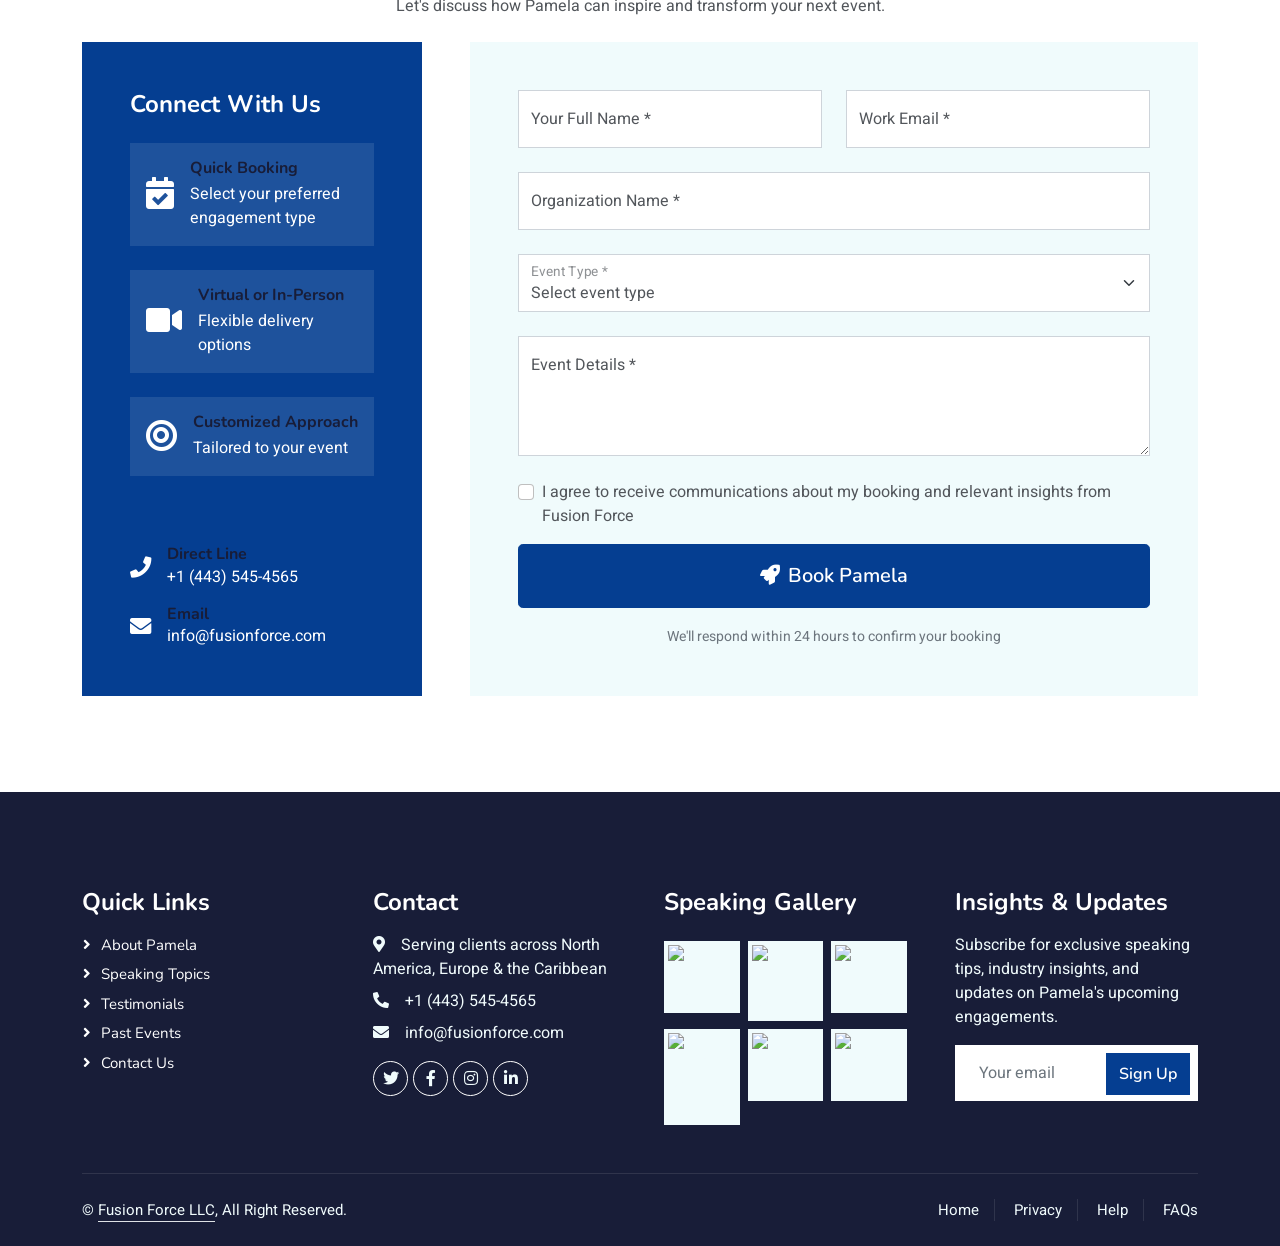
==== commit 4f3df2e3: "email" ====
--- a/index.html
+++ b/index.html
@@ -492,7 +492,7 @@
                             <i class="fas fa-envelope fa-lg me-3"></i>
                             <div>
                                 <h6 class="mb-0">Email</h6>
-                                <a href="mailto:fusionforce@gmail.com" class="text-white">fusionforce@gmail.com</a>
+                                <a href="mailto:info@fusionforce.com" class="text-white">info@fusionforce.com</a>
                             </div>
                         </div>
                     </div>
@@ -612,7 +612,7 @@
                 <h4 class="text-white mb-3">Contact</h4>
                 <p class="mb-2"><i class="fa fa-map-marker-alt me-3"></i>Serving clients across North America, Europe & the Caribbean</p>
                 <p class="mb-2"><i class="fa fa-phone-alt me-3"></i>+1 (443) 545-4565</p>
-                <p class="mb-2"><i class="fa fa-envelope me-3"></i>fusionforce@gmail.com</p>
+                <p class="mb-2"><i class="fa fa-envelope me-3"></i>info@fusionforce.com</p>
                 <div class="d-flex pt-2">
                     <a class="btn btn-outline-light btn-social" href="#"><i class="fab fa-twitter"></i></a>
                     <a class="btn btn-outline-light btn-social" href="#"><i class="fab fa-facebook-f"></i></a>
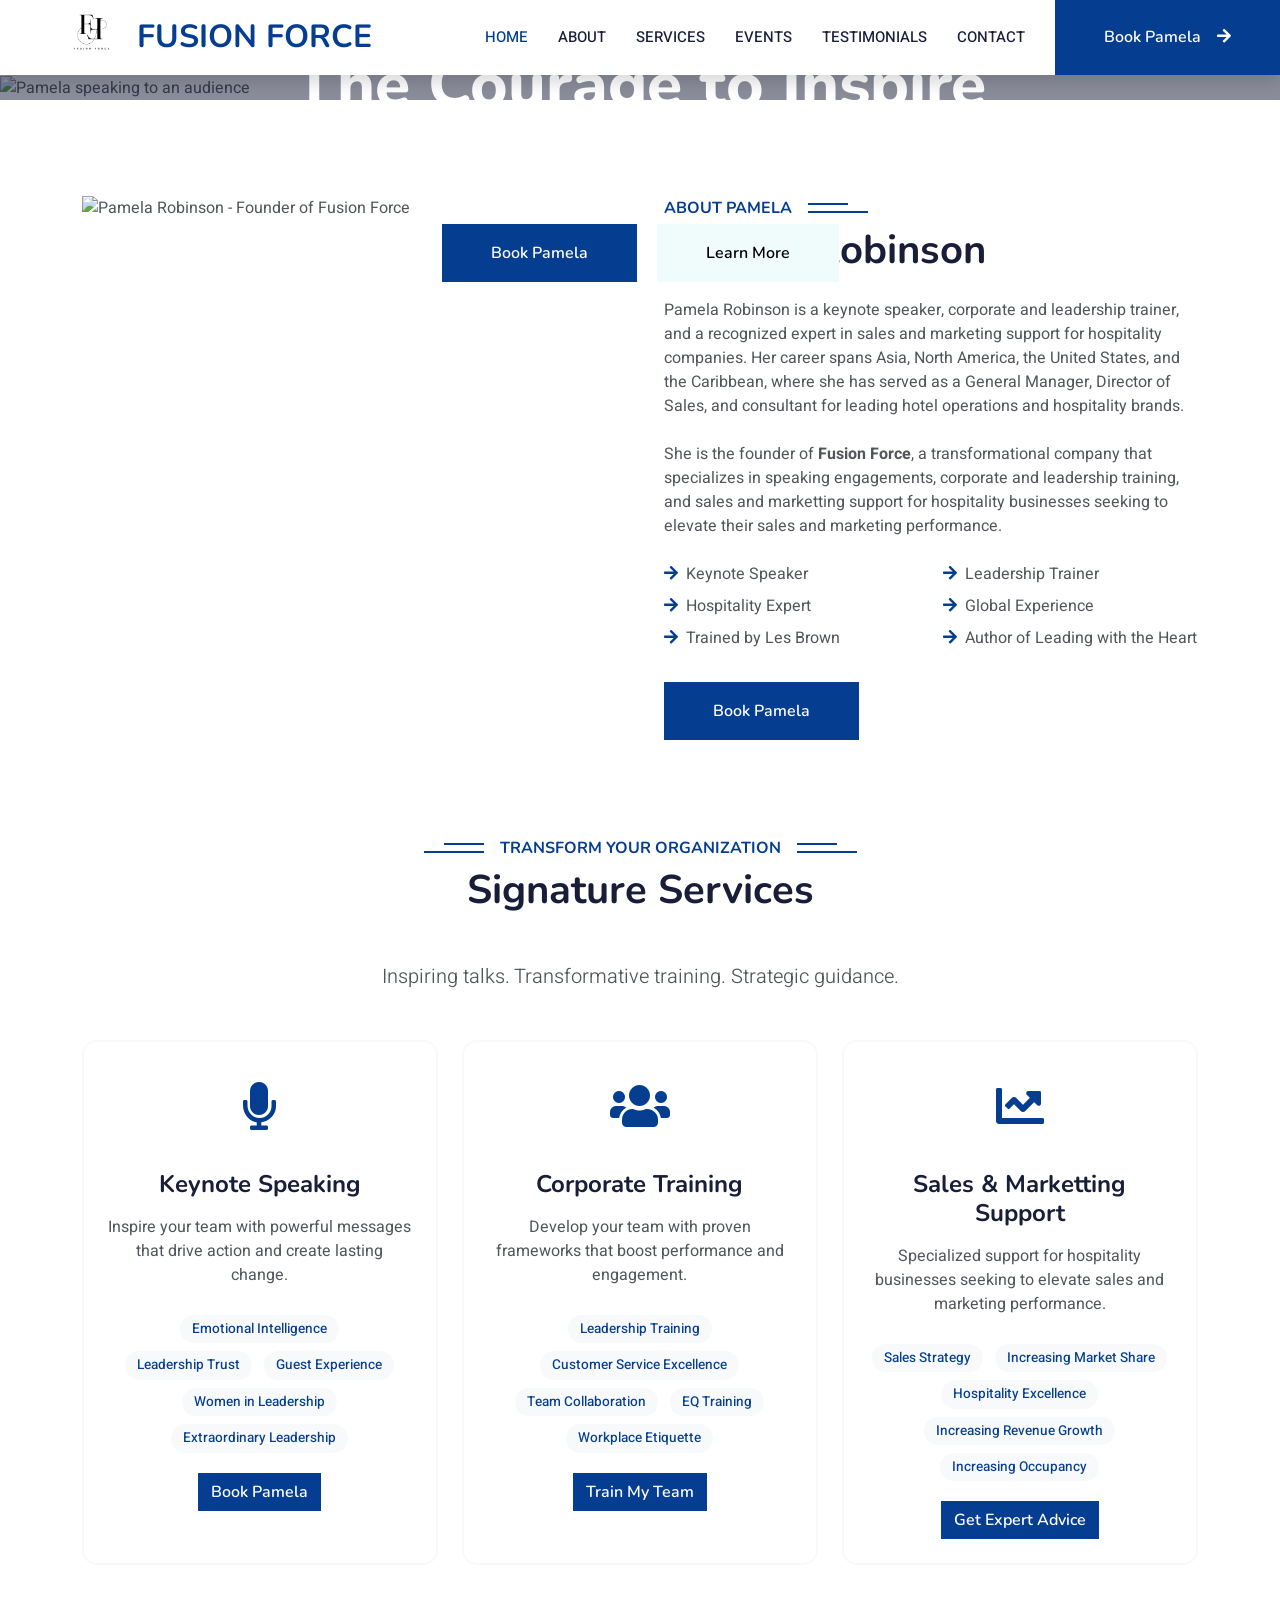
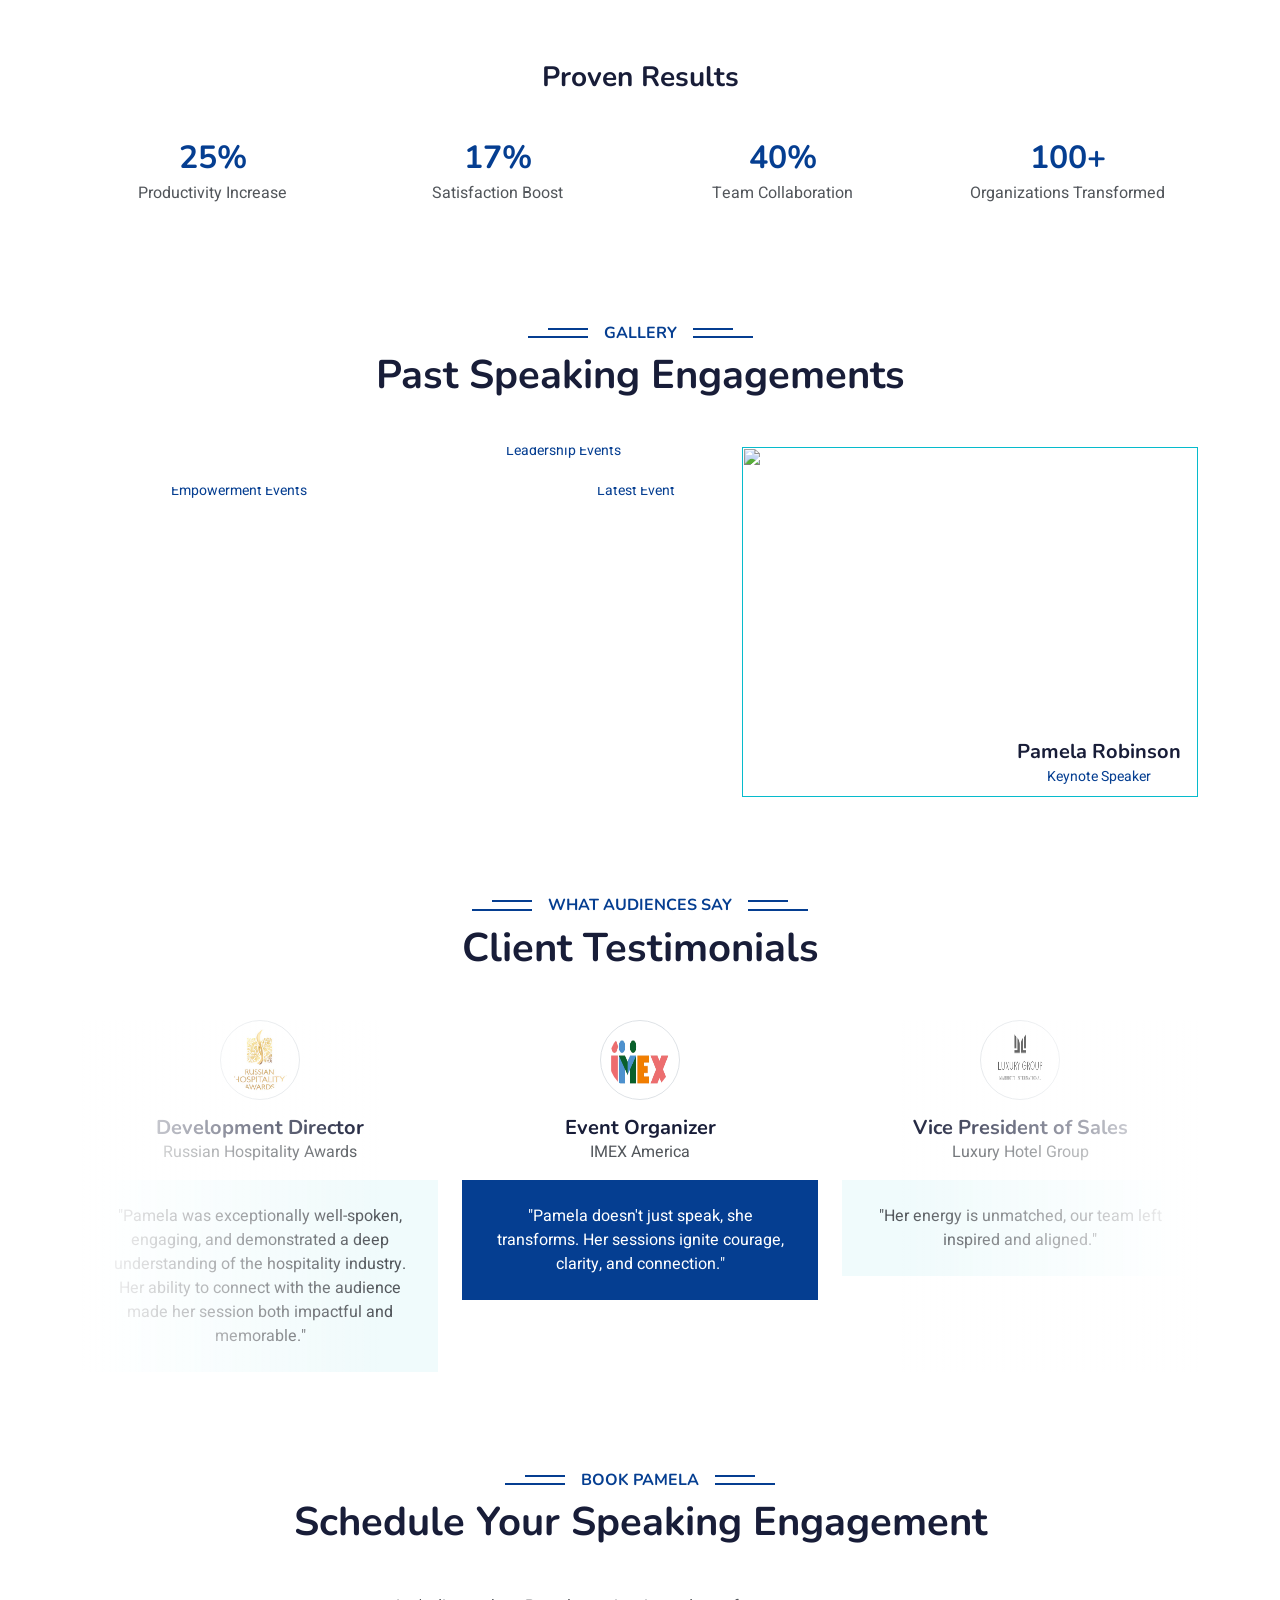
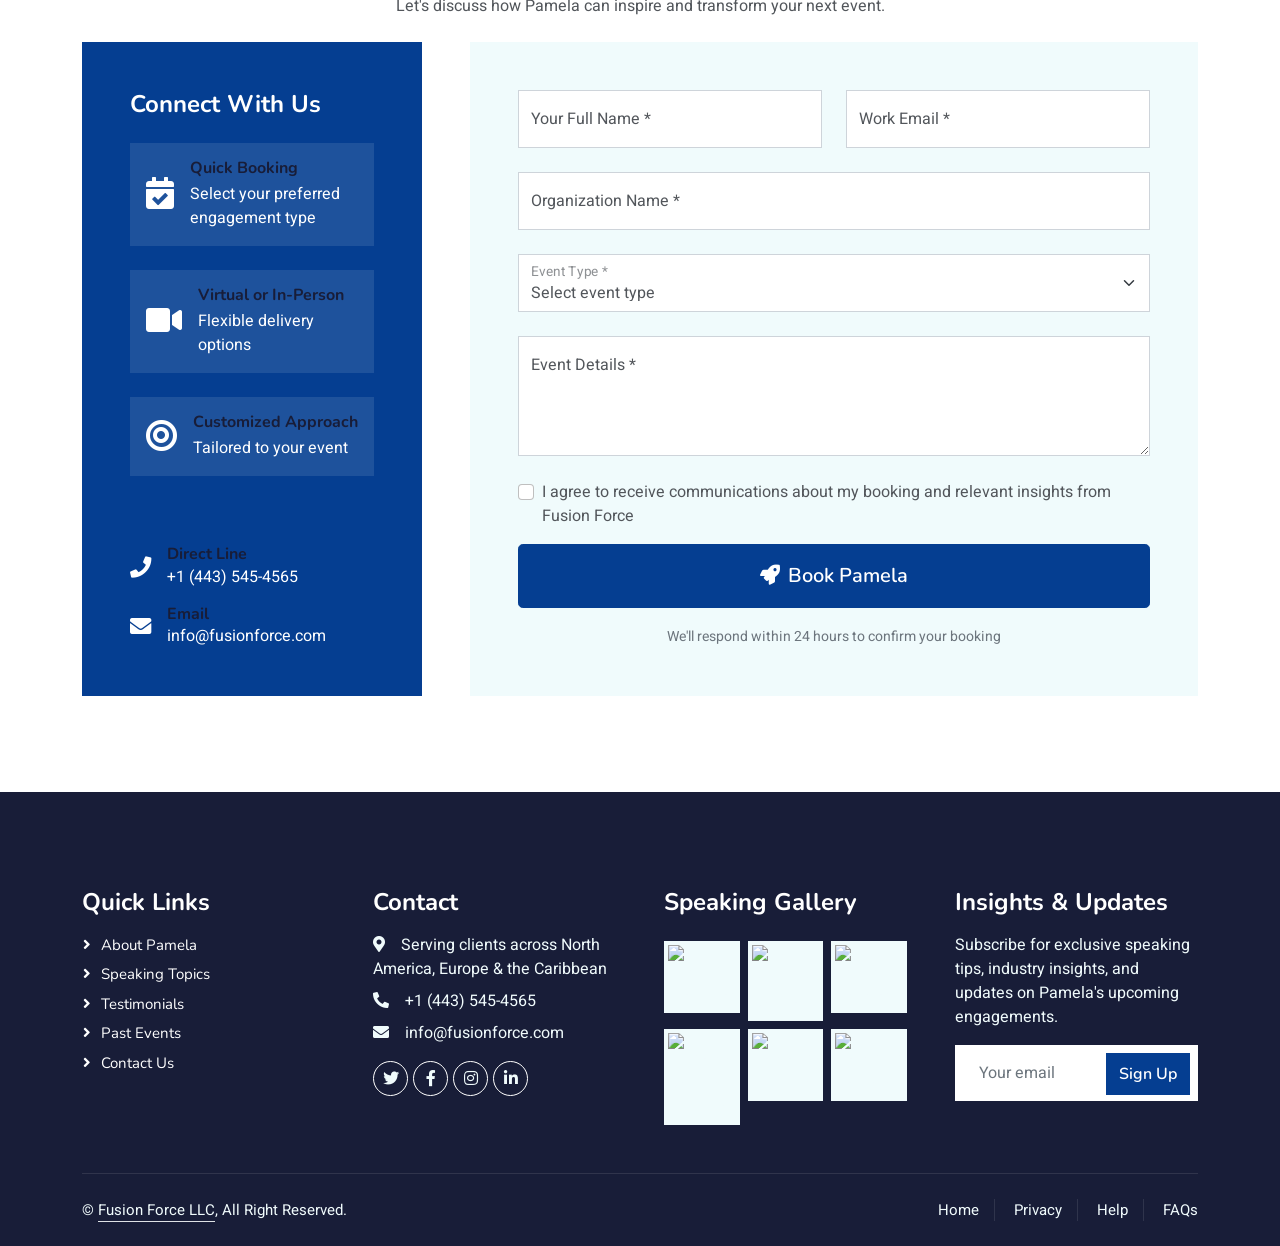
==== commit 79b9394c: "email" ====
--- a/index.html
+++ b/index.html
@@ -121,14 +121,18 @@
 <!-- Hero Section Start -->
 <div class="container-fluid p-0 mb-5" id="home">
     <div class="position-relative">
-        <img class="img-fluid" src="img/home-1.JPG" alt="Pamela speaking to an audience" style="height: 788px; width: 100%; object-fit: cover;">
-        <div class="position-absolute top-0 start-0 w-100 h-100 d-flex align-items-center" style="background: rgba(24, 29, 56, .8);">
+        <img class="img-fluid" src="img/aboutz.JPG" alt="Pamela speaking to an audience" style="height: 788px; width: 100%; object-fit: cover;">
+        <div class="position-absolute top-0 start-0 w-100 h-100 d-flex align-items-center" style="background: rgba(24, 29, 56, .5);">
             <div class="container">
-                <div class="row justify-content-start">
-                    <div class="col-sm-10 col-lg-8">
-                        <h1 class="display-3 text-white animated slideInDown">The Heart to Lead. The Power to Train. The Courage to Inspire.</h1>
-                        <p class="fs-5 text-white mb-4 pb-2">Pamela Robinson - Making the <span style="font-weight:bold ;">Impossible Possible</span> through transformative speaking, corporate training, and leadership development.</p>
-                        <a href="#contact" class="btn btn-primary py-md-3 px-md-5 me-3 animated slideInLeft">Book Pamela to Speak</a>
+                <div class="row justify-content-center">
+                    <div class="col-sm-10 col-lg-8 text-center">
+                        <h1 class="display-3 text-white animated slideInDown">
+                            The Heart to Lead<br>
+                            The Power to Train<br>
+                            The Courage to Inspire
+                        </h1>
+                        <p class="fs-5 text-white mb-4 pb-2">Pamela Robinson - Making the <span style="font-weight:bold;">Impossible Possible</span> through transformative speaking, corporate training, and leadership development.</p>
+                        <a href="#contact" class="btn btn-primary py-md-3 px-md-5 me-3 animated slideInLeft">Book Pamela</a>
                         <a href="#about" class="btn btn-light py-md-3 px-md-5 animated slideInRight">Learn More</a>
                     </div>
                 </div>
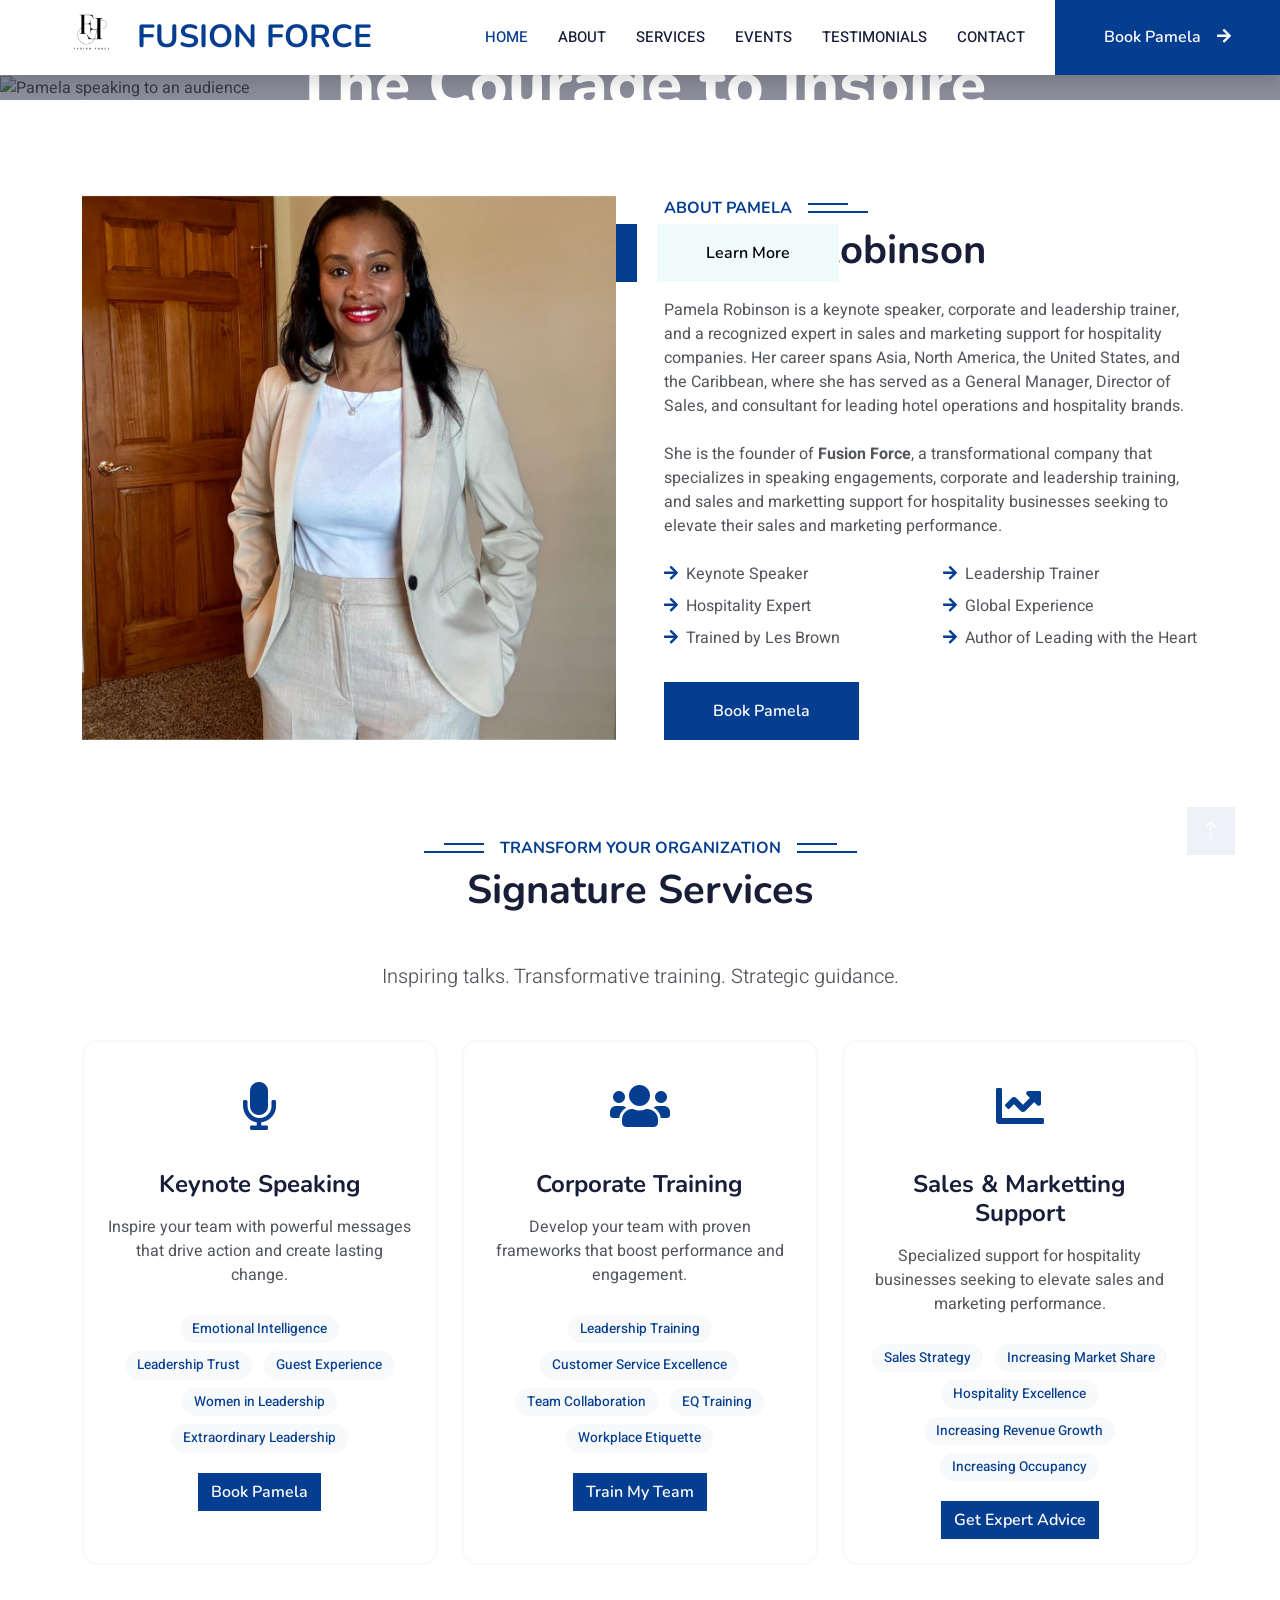
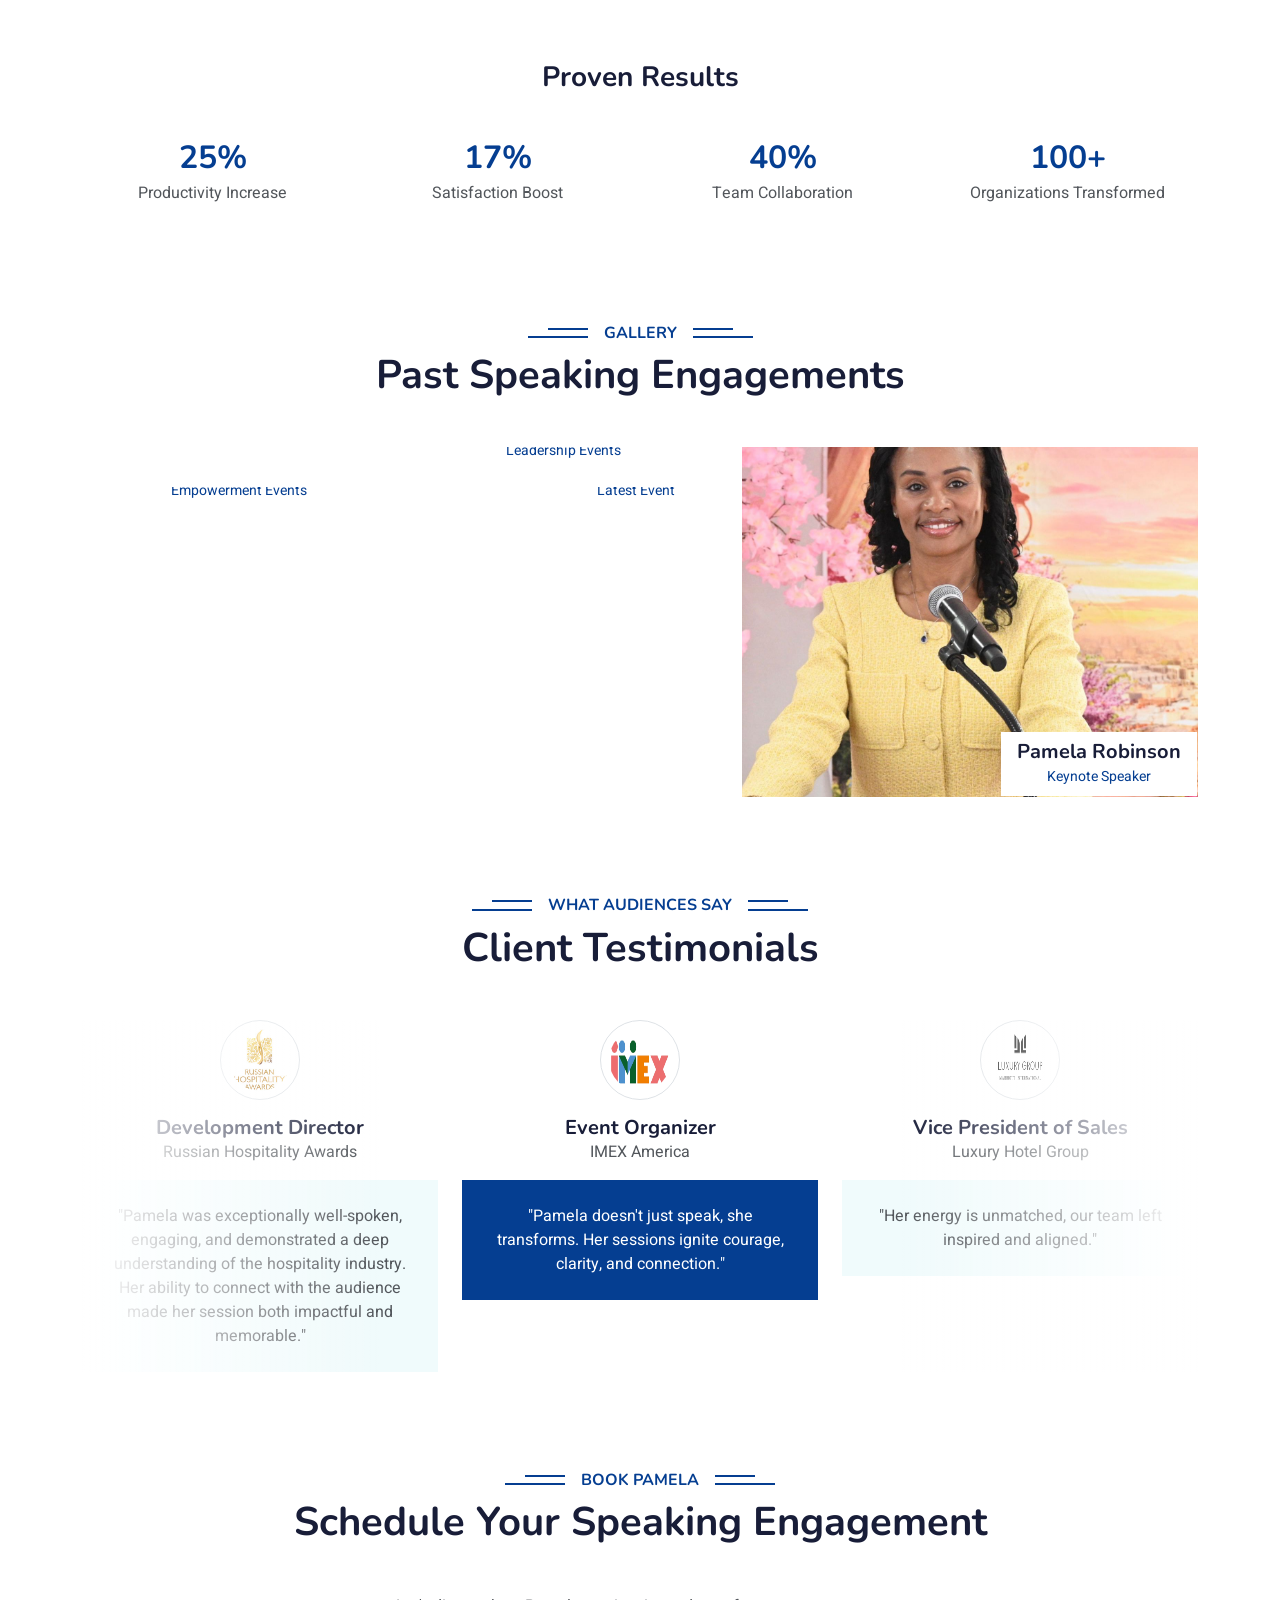
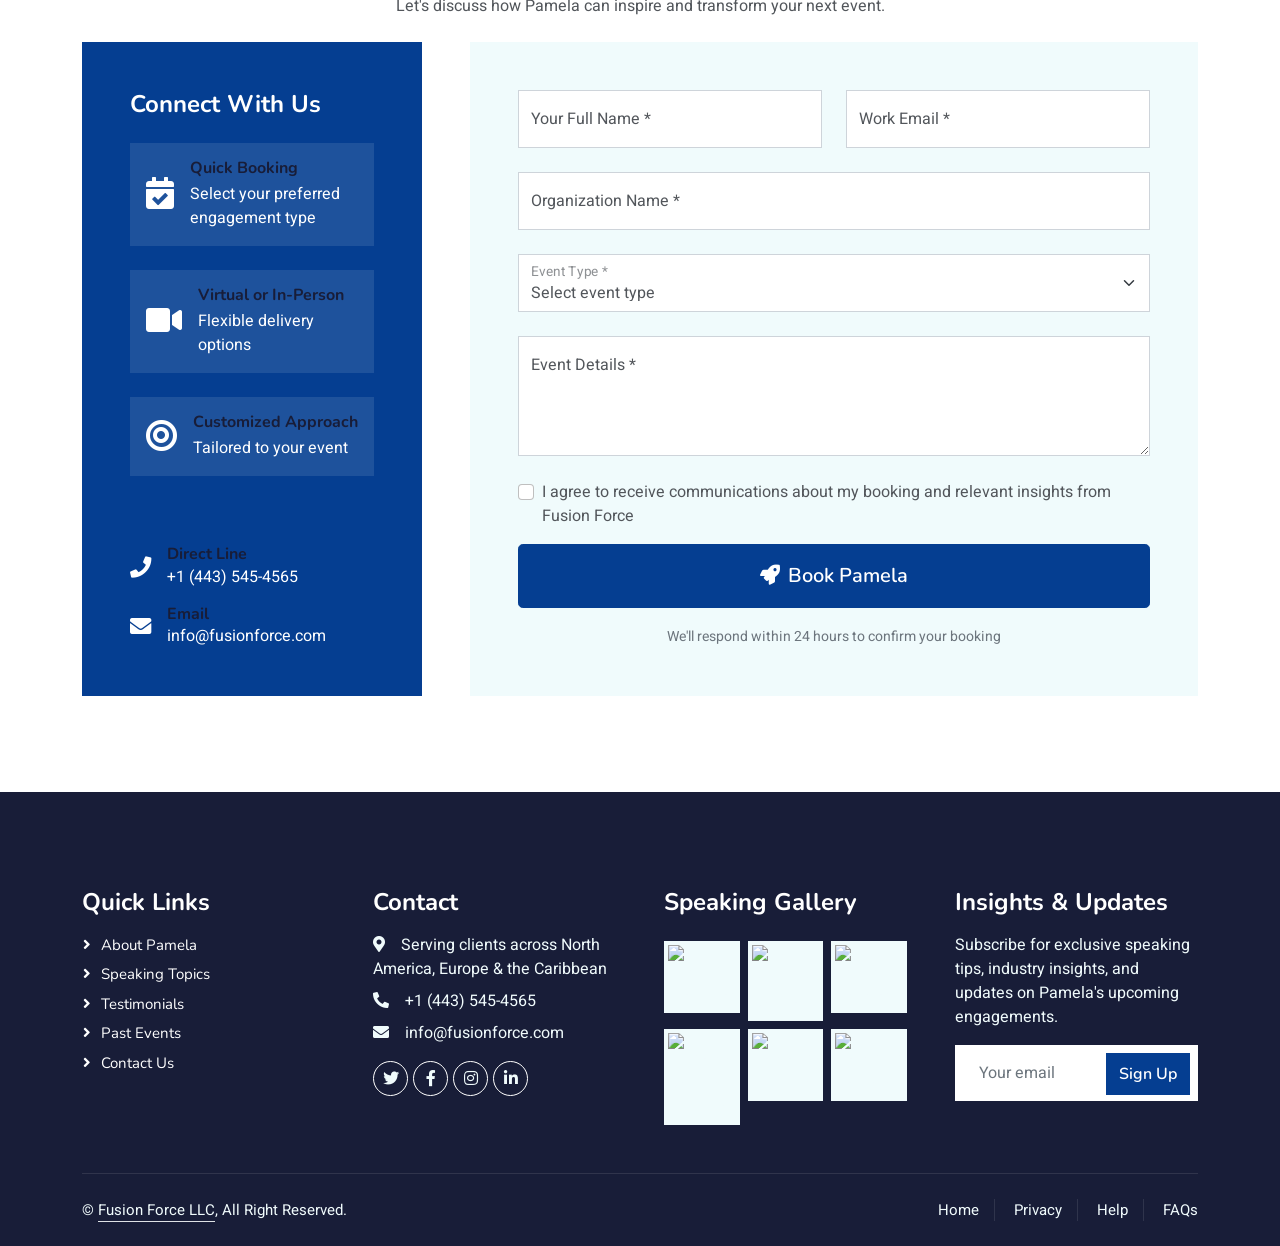
==== commit 74158046: "email" ====
--- a/index.html
+++ b/index.html
@@ -149,7 +149,7 @@
         <div class="row g-5">
             <div class="col-lg-6 wow fadeInUp" data-wow-delay="0.1s" style="min-height: 400px;">
                 <div class="position-relative h-100">
-                    <img class="img-fluid position-absolute w-100 h-100" src="img/aboutz.JPG" alt="Pamela Robinson - Founder of Fusion Force" style="object-fit: cover;">
+                    <img class="img-fluid position-absolute w-100 h-100" src="img/pam1.jpeg" alt="Pamela Robinson - Founder of Fusion Force" style="object-fit: cover;">
                 </div>
             </div>
             <div class="col-lg-6 wow fadeInUp" data-wow-delay="0.3s">
@@ -381,7 +381,7 @@
                 </div>
                 <div class="col-lg-5 col-md-6 wow zoomIn" data-wow-delay="0.7s" style="min-height: 350px;">
                     <a class="position-relative d-block h-100 overflow-hidden" href="">
-                        <img class="img-fluid position-absolute w-100 h-100" src="img/aboutz.JPG" alt="" style="object-fit: cover;">
+                        <img class="img-fluid position-absolute w-100 h-100" src="img/hom.jpeg" alt="" style="object-fit: cover;">
                         <div class="bg-white text-center position-absolute bottom-0 end-0 py-2 px-3" style="margin:  1px;">
                             <h5 class="m-0">Pamela Robinson</h5>
                             <small class="text-primary">Keynote Speaker</small>
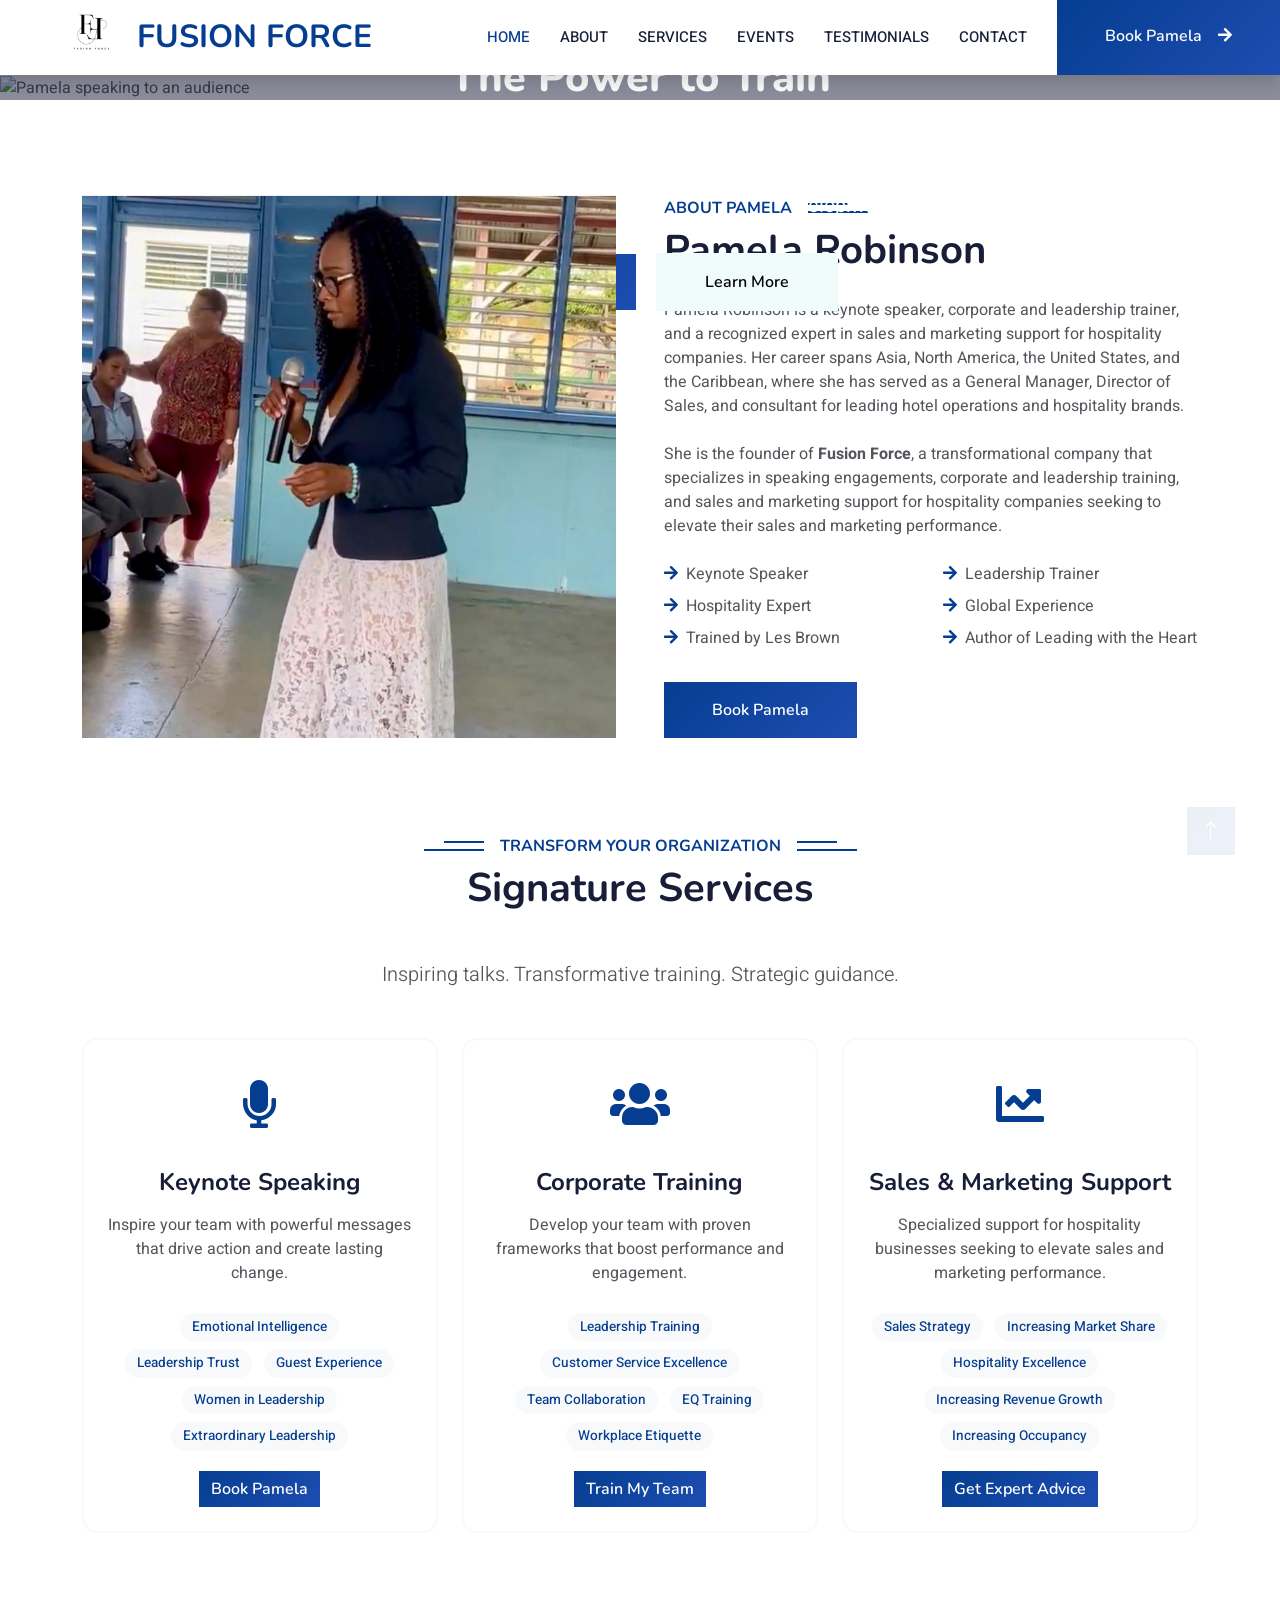
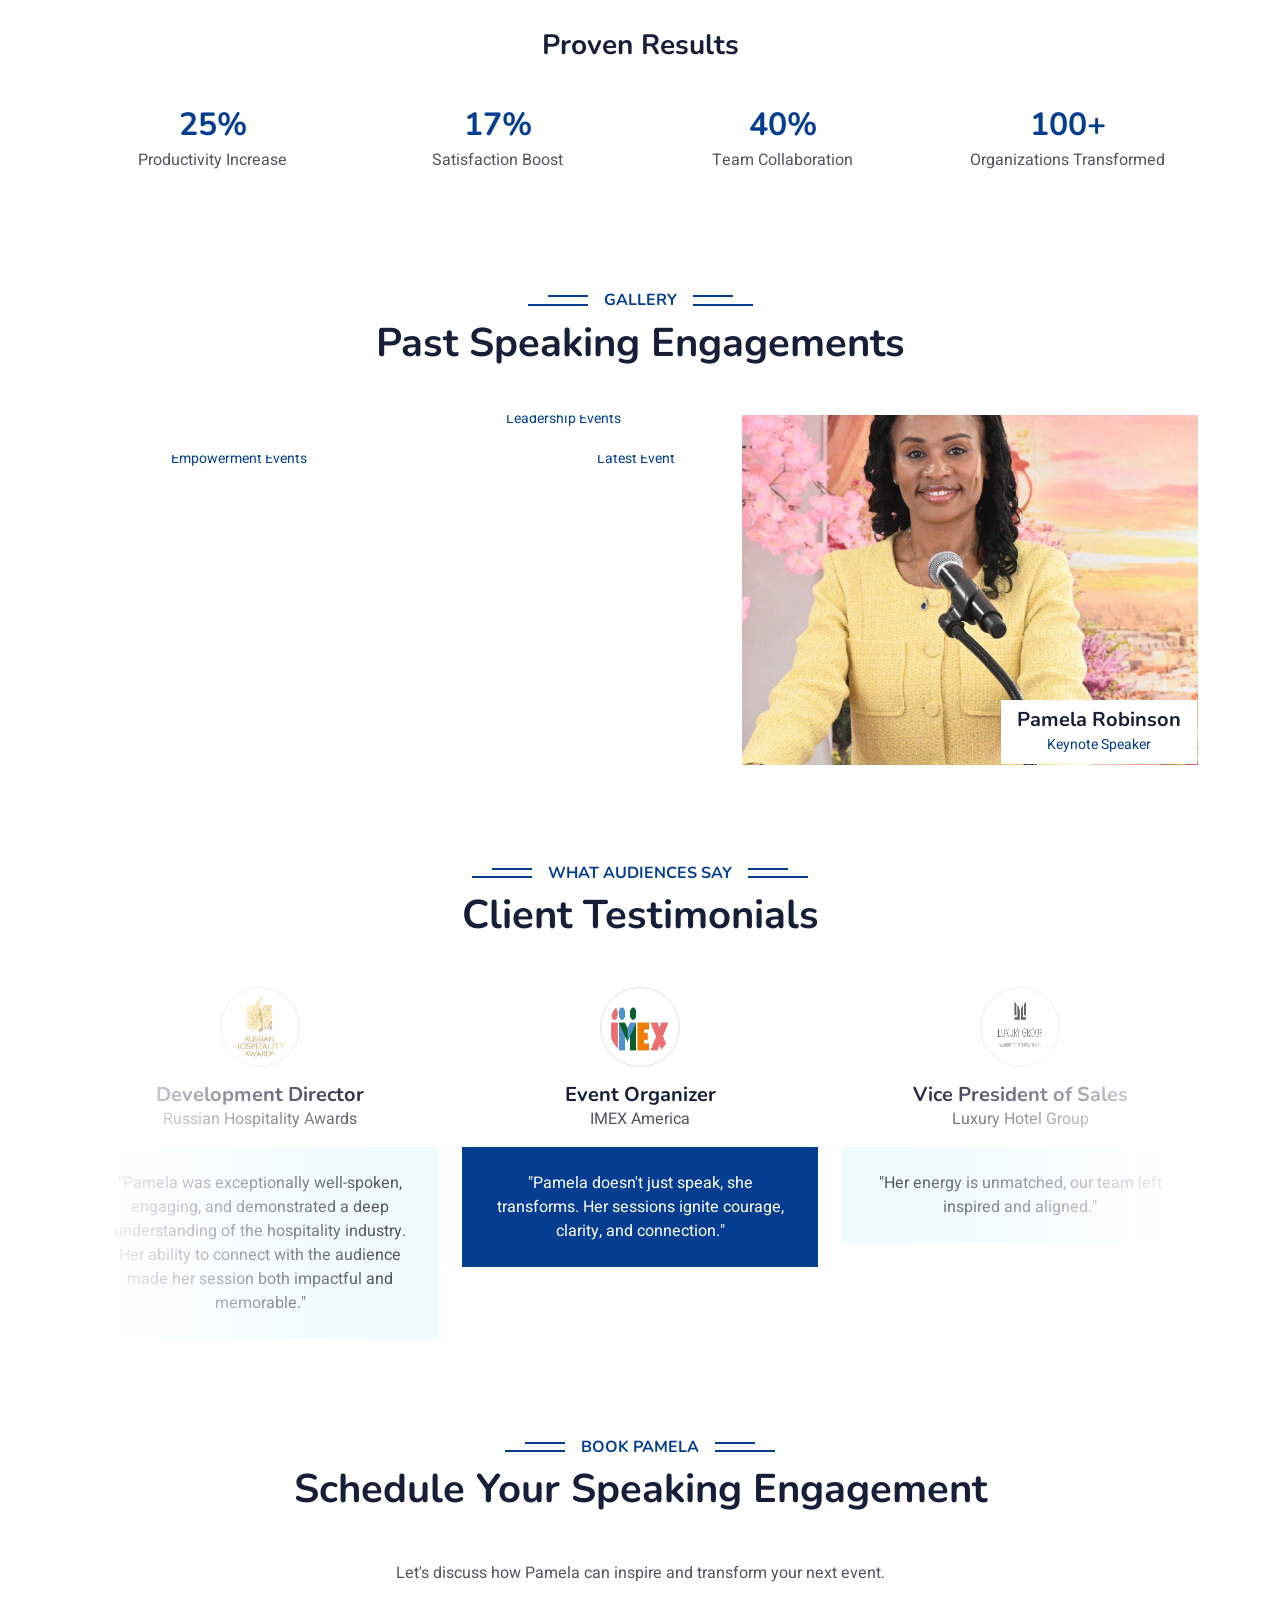
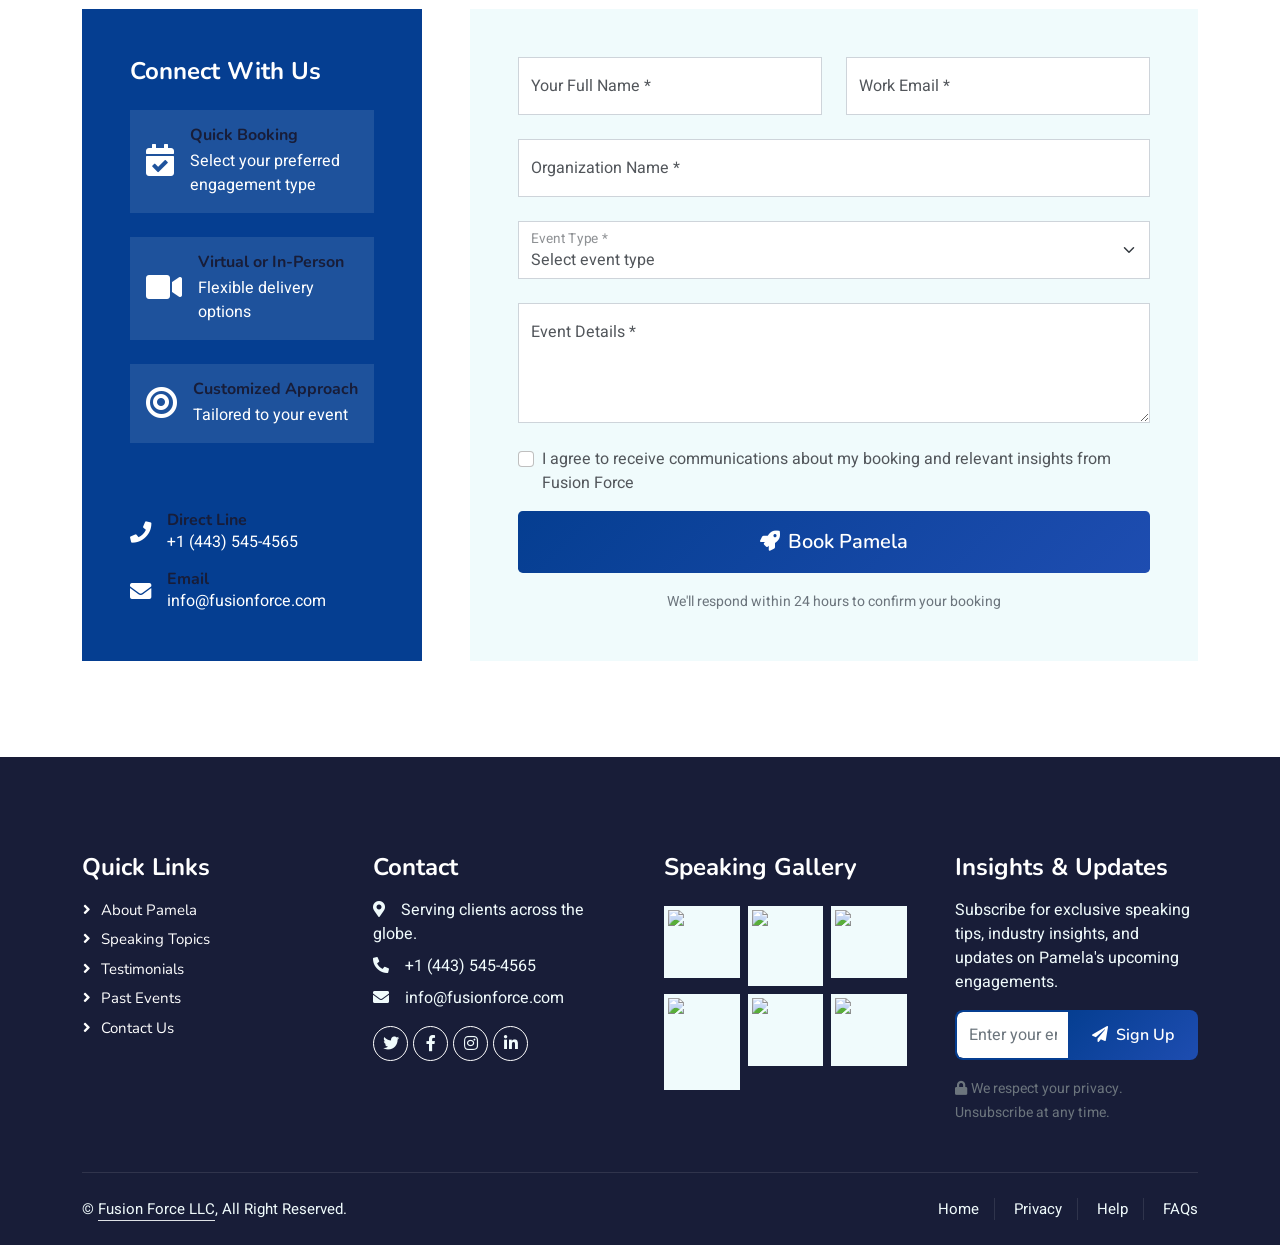
==== commit cbee0779: "new" ====
--- a/index.html
+++ b/index.html
@@ -124,9 +124,9 @@
         <img class="img-fluid" src="img/aboutz.JPG" alt="Pamela speaking to an audience" style="height: 788px; width: 100%; object-fit: cover;">
         <div class="position-absolute top-0 start-0 w-100 h-100 d-flex align-items-center" style="background: rgba(24, 29, 56, .5);">
             <div class="container">
-                <div class="row justify-content-center">
+                <div class="row justify-content-center" style="margin-top: 140px;">
                     <div class="col-sm-10 col-lg-8 text-center">
-                        <h1 class="display-3 text-white animated slideInDown">
+                        <h1 class="display-3 text-white animated slideInDown" style="font-size: 2.6rem;">
                             The Heart to Lead<br>
                             The Power to Train<br>
                             The Courage to Inspire
@@ -149,14 +149,14 @@
         <div class="row g-5">
             <div class="col-lg-6 wow fadeInUp" data-wow-delay="0.1s" style="min-height: 400px;">
                 <div class="position-relative h-100">
-                    <img class="img-fluid position-absolute w-100 h-100" src="img/pam1.jpeg" alt="Pamela Robinson - Founder of Fusion Force" style="object-fit: cover;">
+                    <img class="img-fluid position-absolute w-100 h-100" src="img/Speech.jpeg" alt="Pamela Robinson - Founder of Fusion Force" style="object-fit: cover;">
                 </div>
             </div>
             <div class="col-lg-6 wow fadeInUp" data-wow-delay="0.3s">
                 <h6 class="section-title bg-white text-start text-primary pe-3">About Pamela</h6>
                 <h1 class="mb-4">Pamela Robinson</h1>
                 <p class="mb-4">Pamela Robinson is a keynote speaker, corporate and leadership trainer, and a recognized expert in sales and marketing support for hospitality companies. Her career spans Asia, North America, the United States, and the Caribbean, where she has served as a General Manager, Director of Sales, and consultant for leading hotel operations and hospitality brands.</p>
-                <p class="mb-4">She is the founder of <strong>Fusion Force</strong>, a transformational company that specializes in speaking engagements, corporate and leadership training, and sales and marketting support for hospitality businesses seeking to elevate their sales and marketing performance.</p>
+                <p class="mb-4">She is the founder of <strong>Fusion Force</strong>, a transformational company that specializes in speaking engagements, corporate and leadership training, and sales and marketing support for hospitality companies seeking to elevate their sales and marketing performance.</p>
                 <div class="row gy-2 gx-4 mb-4">
                     <div class="col-sm-6">
                         <p class="mb-0"><i class="fa fa-arrow-right text-primary me-2"></i>Keynote Speaker</p>
@@ -239,7 +239,7 @@
                     <div class="service-icon mb-4">
                         <i class="fas fa-chart-line fa-3x text-primary"></i>
                     </div>
-                    <h4 class="mb-3">Sales & Marketting Support</h4>
+                    <h4 class="mb-3">Sales & Marketing Support</h4>
                     <p class="mb-4">Specialized support for hospitality businesses seeking to elevate sales and marketing performance.</p>
                     <div class="service-topics">
                         <span class="topic-tag">Sales Strategy</span>
@@ -614,7 +614,7 @@
             </div>
             <div class="col-lg-3 col-md-6">
                 <h4 class="text-white mb-3">Contact</h4>
-                <p class="mb-2"><i class="fa fa-map-marker-alt me-3"></i>Serving clients across North America, Europe & the Caribbean</p>
+                <p class="mb-2"><i class="fa fa-map-marker-alt me-3"></i>Serving clients across the globe.</p>
                 <p class="mb-2"><i class="fa fa-phone-alt me-3"></i>+1 (443) 545-4565</p>
                 <p class="mb-2"><i class="fa fa-envelope me-3"></i>info@fusionforce.com</p>
                 <div class="d-flex pt-2">
@@ -649,11 +649,28 @@
             </div>
             <div class="col-lg-3 col-md-6">
                 <h4 class="text-white mb-3">Insights & Updates</h4>
-                <p>Subscribe for exclusive speaking tips, industry insights, and updates on Pamela's upcoming engagements.</p>
-                <div class="position-relative mx-auto" style="max-width: 400px;">
-                    <input class="form-control border-0 w-100 py-3 ps-4 pe-5" type="text" placeholder="Your email">
-                    <button type="button" class="btn btn-primary py-2 position-absolute top-0 end-0 mt-2 me-2">Sign Up</button>
-                </div>
+                <p class="mb-3">Subscribe for exclusive speaking tips, industry insights, and updates on Pamela's upcoming engagements.</p>
+                
+                <!-- Newsletter Signup Form -->
+                <form action="https://formsubmit.co/winnienkatha010@gmail.com" method="POST" id="newsletterForm" class="newsletter-form">
+                    <input type="hidden" name="_subject" value="New Newsletter Subscriber - Fusion Force">
+                    <input type="hidden" name="_template" value="table">
+                    <input type="hidden" name="_captcha" value="false">
+                    <input type="hidden" name="_next" value="#">
+                    
+                    <div class="input-group mb-3">
+                        <input type="email" name="email" class="form-control border-primary" placeholder="Enter your email" required style="border-radius: 8px 0 0 8px;">
+                        <button type="submit" class="btn btn-primary px-4" style="border-radius: 0 8px 8px 0;">
+                            <i class="fas fa-paper-plane me-2"></i>Sign Up
+                        </button>
+                    </div>
+                    <small class="text-muted">
+                        <i class="fas fa-lock me-1"></i>We respect your privacy. Unsubscribe at any time.
+                    </small>
+                </form>
+                
+                <!-- Newsletter Benefits -->
+                
             </div>
         </div>
     </div>
@@ -677,6 +694,259 @@
 </div>
 <!-- Footer End -->
 
+<!-- Success Modal -->
+<div class="modal fade" id="successModal" tabindex="-1" aria-labelledby="successModalLabel" aria-hidden="true">
+    <div class="modal-dialog modal-dialog-centered modal-lg">
+        <div class="modal-content border-0 shadow-lg" style="border-radius: 20px; overflow: hidden;">
+            <div class="modal-body p-0">
+                <!-- Header with Gradient -->
+                <div class="bg-primary text-white text-center py-4" style="background: linear-gradient(135deg, #053e91, #1e4db1);">
+                    <div class="success-icon mb-3">
+                        <div class="icon-circle bg-white rounded-circle d-inline-flex align-items-center justify-content-center" style="width: 80px; height: 80px;">
+                            <i class="fas fa-check text-primary fa-2x"></i>
+                        </div>
+                    </div>
+                    <h3 class="mb-0">Welcome to Fusion Force!</h3>
+                </div>
+                
+                <!-- Content -->
+                <div class="p-5">
+                    <p class="text-center text-muted mb-4 lead">
+                        Thank you for subscribing! You're now part of our exclusive community of leaders and innovators.
+                    </p>
+                    
+                    <!-- What to Expect -->
+                    <div class="row mb-4">
+                        <div class="col-md-6">
+                            <div class="d-flex align-items-center mb-3">
+                                <div class="icon-wrapper bg-light-primary rounded-circle p-3 me-3">
+                                    <i class="fas fa-rocket text-primary fa-lg"></i>
+                                </div>
+                                <div>
+                                    <h6 class="mb-1">Leadership Insights</h6>
+                                    <small class="text-muted">Weekly tips & strategies</small>
+                                </div>
+                            </div>
+                            <div class="d-flex align-items-center mb-3">
+                                <div class="icon-wrapper bg-light-primary rounded-circle p-3 me-3">
+                                    <i class="fas fa-calendar-alt text-primary fa-lg"></i>
+                                </div>
+                                <div>
+                                    <h6 class="mb-1">Event Updates</h6>
+                                    <small class="text-muted">First access to Pamela's events</small>
+                                </div>
+                            </div>
+                        </div>
+                        <div class="col-md-6">
+                            <div class="d-flex align-items-center mb-3">
+                                <div class="icon-wrapper bg-light-primary rounded-circle p-3 me-3">
+                                    <i class="fas fa-gem text-primary fa-lg"></i>
+                                </div>
+                                <div>
+                                    <h6 class="mb-1">Exclusive Content</h6>
+                                    <small class="text-muted">Content you won't find elsewhere</small>
+                                </div>
+                            </div>
+                            <div class="d-flex align-items-center mb-3">
+                                <div class="icon-wrapper bg-light-primary rounded-circle p-3 me-3">
+                                    <i class="fas fa-bolt text-primary fa-lg"></i>
+                                </div>
+                                <div>
+                                    <h6 class="mb-1">Industry Trends</h6>
+                                    <small class="text-muted">Latest hospitality insights</small>
+                                </div>
+                            </div>
+                        </div>
+                    </div>
+                    
+                    <!-- Next Steps -->
+                    <div class="bg-light rounded p-4 mb-4">
+                        <h6 class="text-primary mb-3">
+                            <i class="fas fa-arrow-right me-2"></i>What Happens Next?
+                        </h6>
+                        <div class="row text-center">
+                            <div class="col-4">
+                                <div class="step-number bg-primary text-white rounded-circle d-inline-flex align-items-center justify-content-center mb-2" style="width: 40px; height: 40px;">1</div>
+                                <small class="d-block">Confirmation Email</small>
+                            </div>
+                            <div class="col-4">
+                                <div class="step-number bg-primary text-white rounded-circle d-inline-flex align-items-center justify-content-center mb-2" style="width: 40px; height: 40px;">2</div>
+                                <small class="d-block">Welcome Package</small>
+                            </div>
+                            <div class="col-4">
+                                <div class="step-number bg-primary text-white rounded-circle d-inline-flex align-items-center justify-content-center mb-2" style="width: 40px; height: 40px;">3</div>
+                                <small class="d-block">First Insights</small>
+                            </div>
+                        </div>
+                    </div>
+                    
+                    <!-- Action Buttons -->
+                    <div class="d-grid gap-3 d-md-flex justify-content-center">
+                        <button type="button" class="btn btn-primary px-5 py-3" data-bs-dismiss="modal">
+                            <i class="fas fa-thumbs-up me-2"></i>Got It!
+                        </button>
+                        <a href="#contact" class="btn btn-outline-primary px-5 py-3" data-bs-dismiss="modal">
+                            <i class="fas fa-calendar-check me-2"></i>Book Speaking Session
+                        </a>
+                    </div>
+                </div>
+            </div>
+        </div>
+    </div>
+</div>
+
+<style>
+    /* Newsletter Form Styling */
+    .newsletter-form .form-control {
+        border: 2px solid #053e91;
+        border-right: none;
+        height: 50px;
+    }
+    
+    .newsletter-form .btn {
+        height: 50px;
+        font-weight: 600;
+        transition: all 0.3s ease;
+    }
+    
+    .newsletter-form .btn:hover {
+        transform: translateY(-2px);
+        box-shadow: 0 5px 15px rgba(5, 62, 145, 0.3);
+    }
+    
+    /* Success Modal Styling */
+    .success-icon .icon-circle {
+        animation: bounceIn 0.6s ease-out;
+    }
+    
+    @keyframes bounceIn {
+        0% { opacity: 0; transform: scale(0.3); }
+        50% { opacity: 1; transform: scale(1.05); }
+        70% { transform: scale(0.9); }
+        100% { opacity: 1; transform: scale(1); }
+    }
+    
+    .icon-wrapper {
+        transition: transform 0.3s ease;
+    }
+    
+    .icon-wrapper:hover {
+        transform: scale(1.1);
+    }
+    
+    .step-number {
+        font-weight: bold;
+        font-size: 1.1rem;
+    }
+    
+    .bg-light-primary {
+        background-color: rgba(5, 62, 145, 0.1) !important;
+    }
+    
+    .btn-primary {
+        background: linear-gradient(135deg, #053e91, #1e4db1);
+        border: none;
+        transition: all 0.3s ease;
+    }
+    
+    .btn-primary:hover {
+        transform: translateY(-2px);
+        box-shadow: 0 8px 20px rgba(5, 62, 145, 0.4);
+    }
+    
+    .btn-outline-primary {
+        border: 2px solid #053e91;
+        color: #053e91;
+        font-weight: 600;
+        transition: all 0.3s ease;
+    }
+    
+    .btn-outline-primary:hover {
+        background-color: #053e91;
+        color: white;
+        transform: translateY(-2px);
+    }
+    
+    /* Footer Link Styling */
+    .btn-link {
+        color: #fff;
+        text-decoration: none;
+        padding: 5px 0;
+        transition: all 0.3s ease;
+    }
+    
+    .btn-link:hover {
+        color: #053e91;
+        transform: translateX(5px);
+    }
+</style>
+
+<script>
+document.addEventListener('DOMContentLoaded', function() {
+    const newsletterForm = document.getElementById('newsletterForm');
+    const successModal = new bootstrap.Modal(document.getElementById('successModal'));
+    
+    newsletterForm.addEventListener('submit', function(e) {
+        e.preventDefault();
+        
+        // Get form data
+        const formData = new FormData(newsletterForm);
+        const email = formData.get('email');
+        
+        // Validate email
+        if (!validateEmail(email)) {
+            alert('Please enter a valid email address.');
+            return;
+        }
+        
+        // Show loading state
+        const submitBtn = newsletterForm.querySelector('button[type="submit"]');
+        const originalText = submitBtn.innerHTML;
+        submitBtn.innerHTML = '<i class="fas fa-spinner fa-spin me-2"></i>Sending...';
+        submitBtn.disabled = true;
+        
+        // Send to FormSubmit
+        fetch(newsletterForm.action, {
+            method: 'POST',
+            body: formData
+        })
+        .then(response => {
+            if (response.ok) {
+                // Show success modal
+                successModal.show();
+                // Reset form
+                newsletterForm.reset();
+            } else {
+                throw new Error('Network response was not ok');
+            }
+        })
+        .catch(error => {
+            console.error('Error:', error);
+            alert('There was an issue with your subscription. Please try again.');
+        })
+        .finally(() => {
+            // Reset button state
+            submitBtn.innerHTML = originalText;
+            submitBtn.disabled = false;
+        });
+    });
+    
+    // Email validation function
+    function validateEmail(email) {
+        const re = /^[^\s@]+@[^\s@]+\.[^\s@]+$/;
+        return re.test(email);
+    }
+    
+    // Close modal and scroll to contact section
+    document.querySelector('.btn-outline-primary').addEventListener('click', function() {
+        setTimeout(() => {
+            document.querySelector('#contact').scrollIntoView({
+                behavior: 'smooth'
+            });
+        }, 300);
+    });
+});
+</script>
     <!-- Back to Top -->
     <a href="#" class="btn btn-lg btn-primary btn-lg-square back-to-top"><i class="bi bi-arrow-up"></i></a>
 
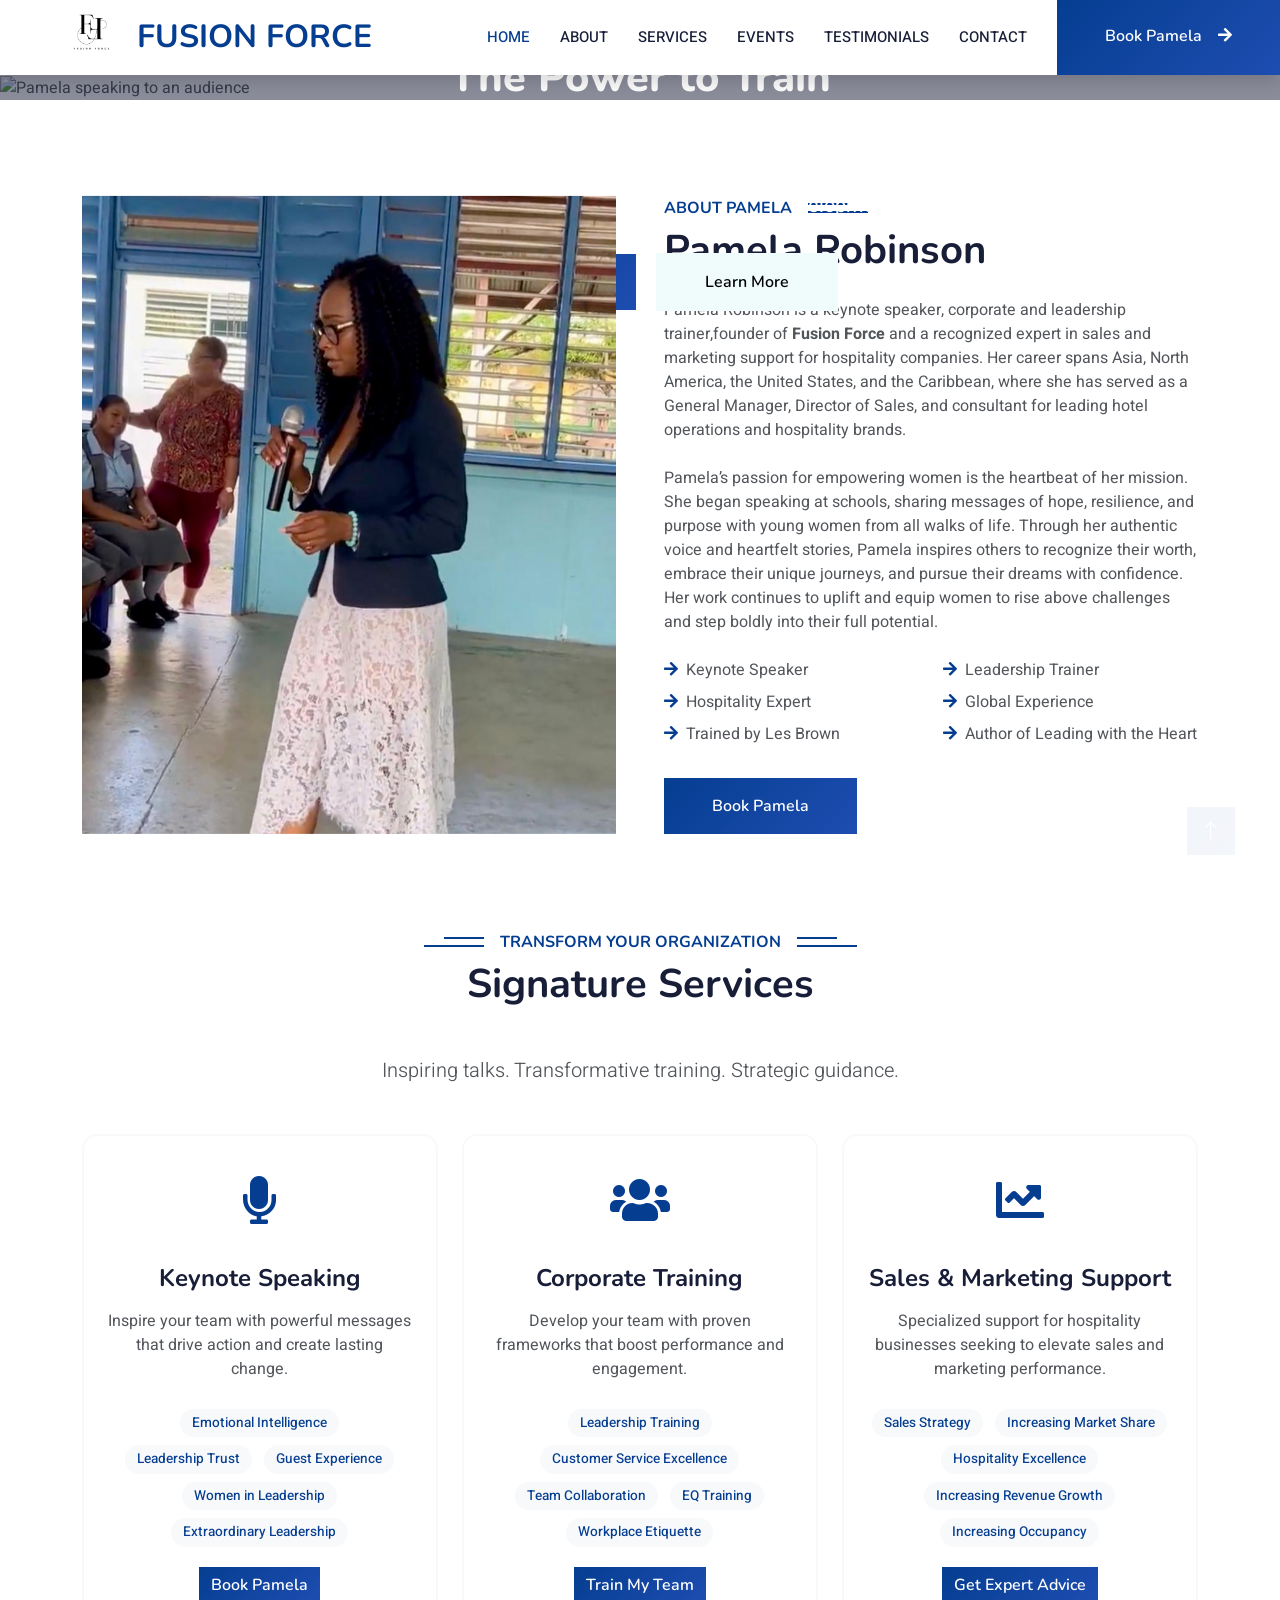
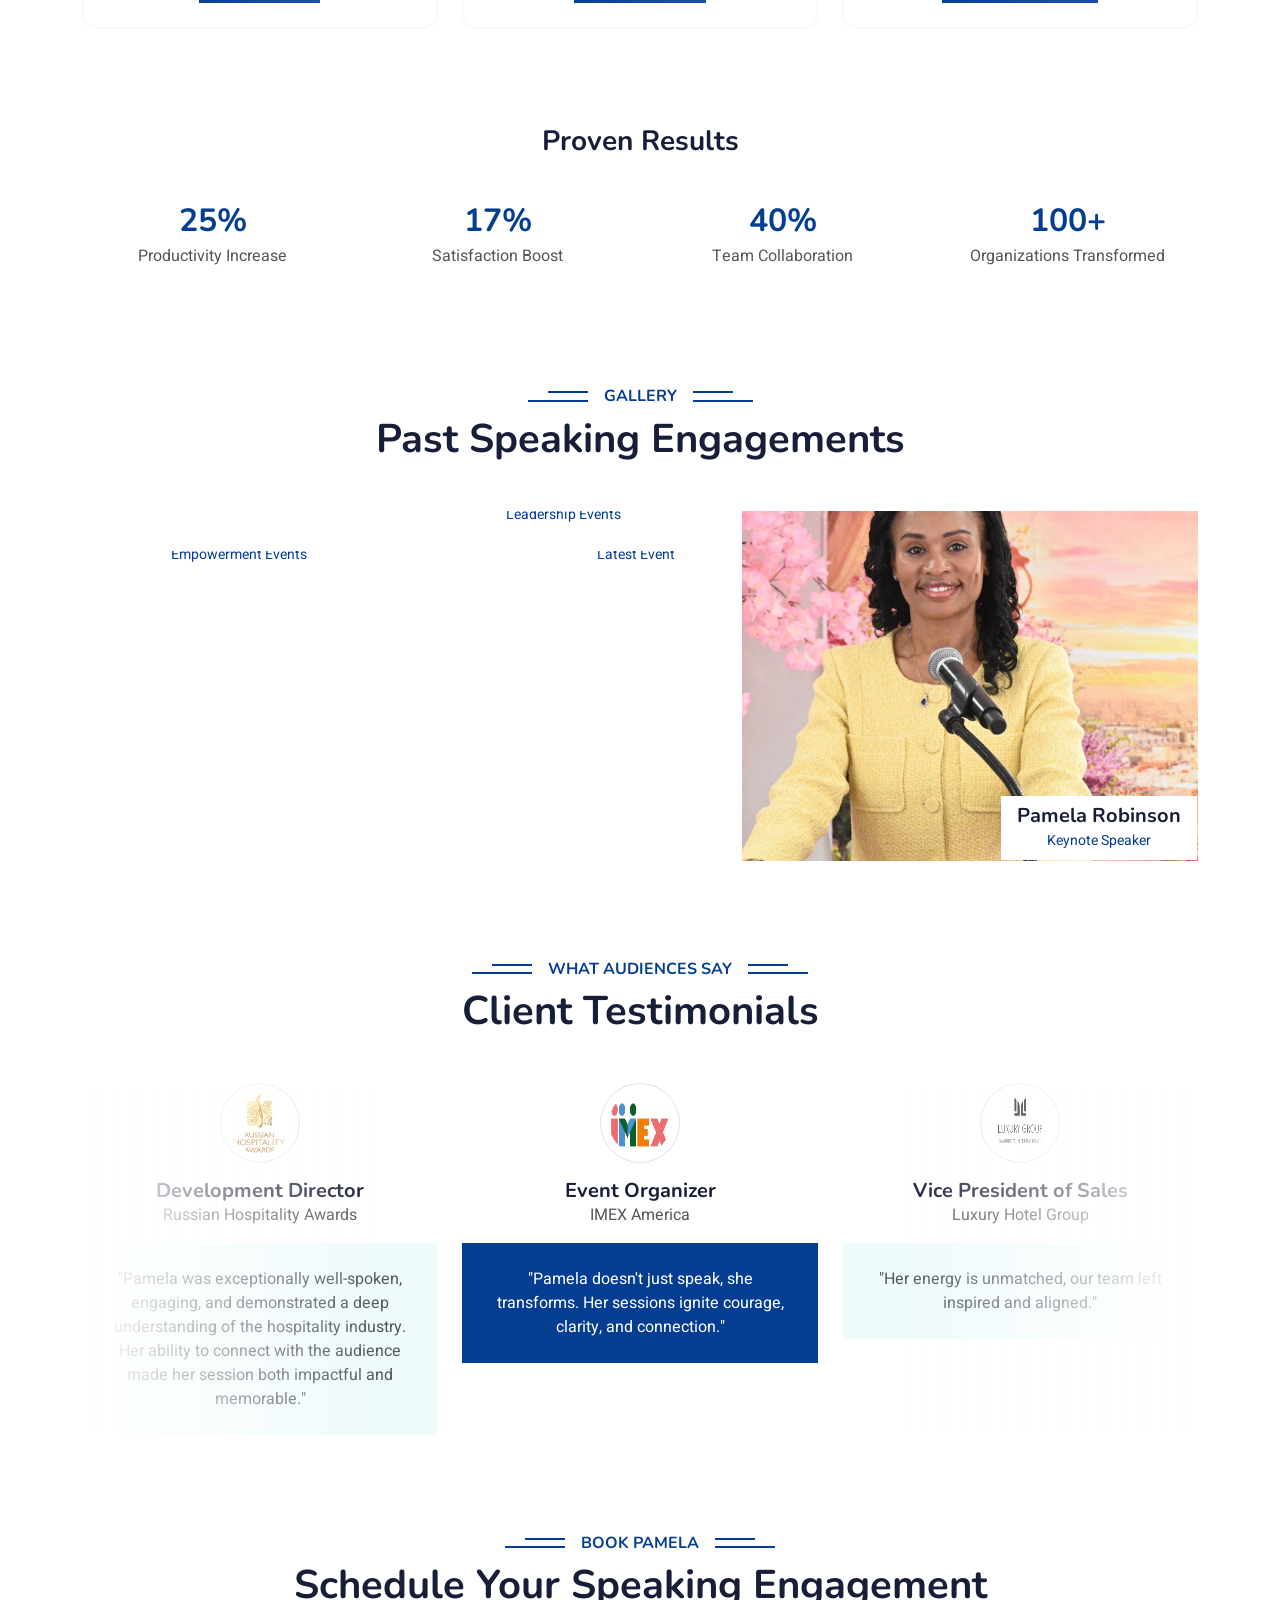
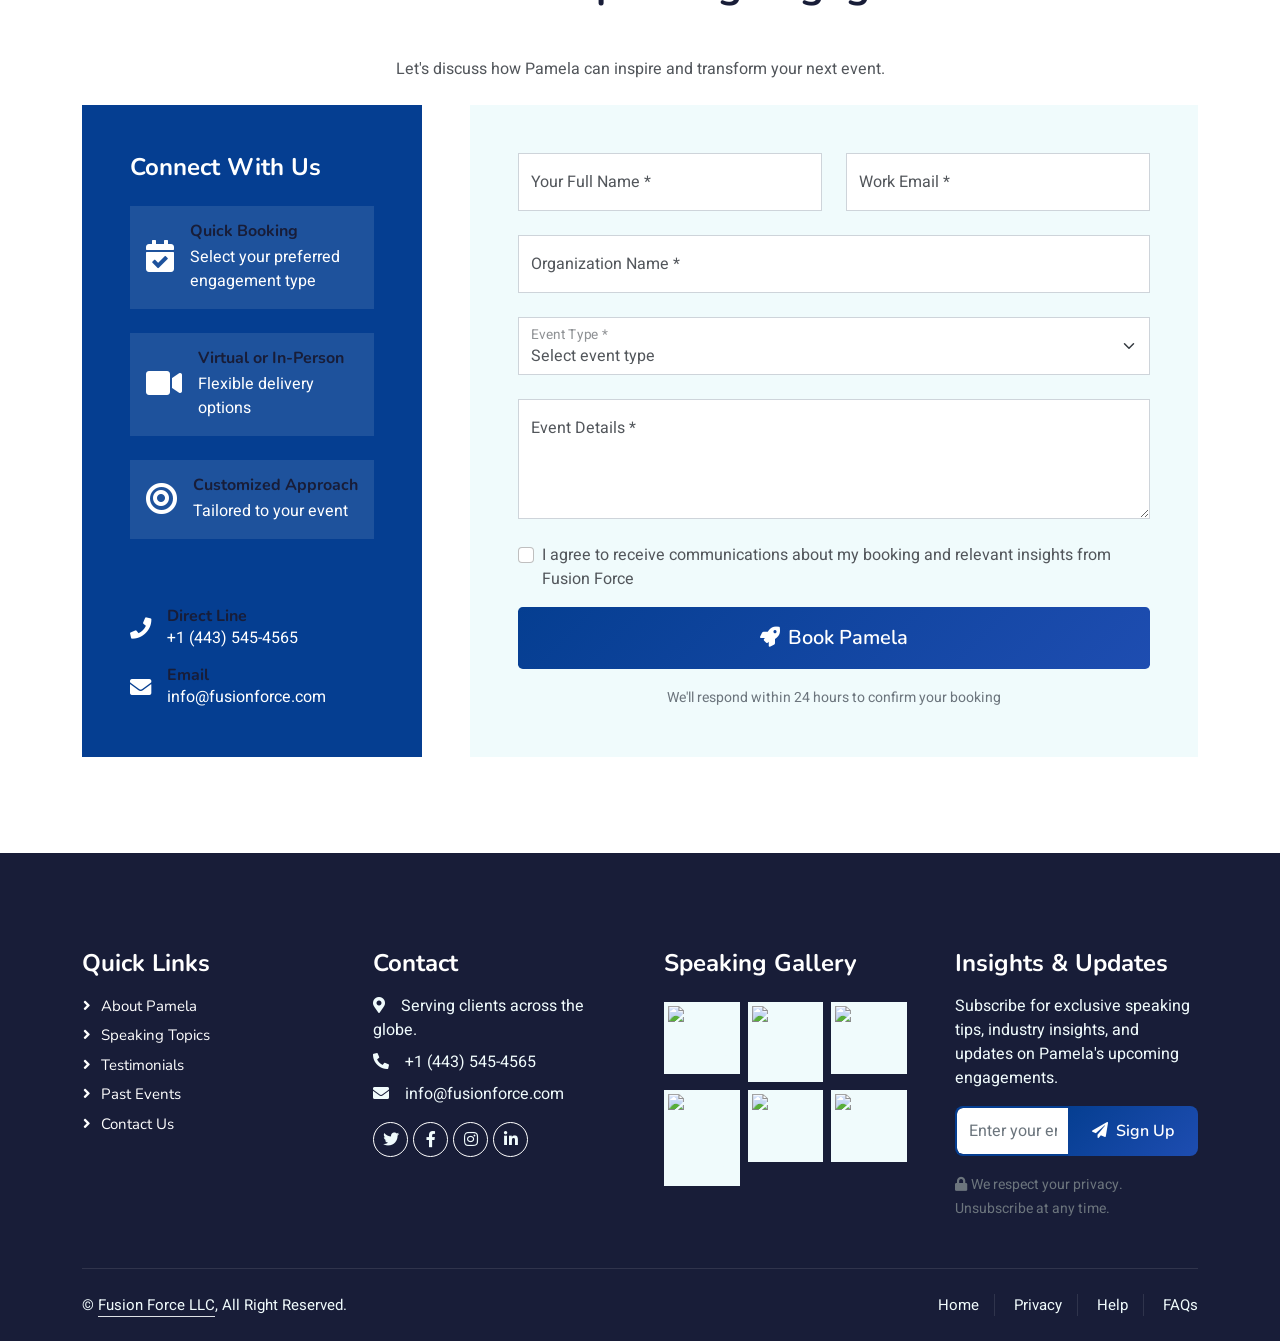
==== commit c58f29a6: "new" ====
--- a/index.html
+++ b/index.html
@@ -155,8 +155,8 @@
             <div class="col-lg-6 wow fadeInUp" data-wow-delay="0.3s">
                 <h6 class="section-title bg-white text-start text-primary pe-3">About Pamela</h6>
                 <h1 class="mb-4">Pamela Robinson</h1>
-                <p class="mb-4">Pamela Robinson is a keynote speaker, corporate and leadership trainer, and a recognized expert in sales and marketing support for hospitality companies. Her career spans Asia, North America, the United States, and the Caribbean, where she has served as a General Manager, Director of Sales, and consultant for leading hotel operations and hospitality brands.</p>
-                <p class="mb-4">She is the founder of <strong>Fusion Force</strong>, a transformational company that specializes in speaking engagements, corporate and leadership training, and sales and marketing support for hospitality companies seeking to elevate their sales and marketing performance.</p>
+                <p class="mb-4">Pamela Robinson is a keynote speaker, corporate and leadership trainer,founder of <strong>Fusion Force</strong> and a recognized expert in sales and marketing support for hospitality companies. Her career spans Asia, North America, the United States, and the Caribbean, where she has served as a General Manager, Director of Sales, and consultant for leading hotel operations and hospitality brands.</p>
+                <p class="mb-4">Pamela’s passion for empowering women is the heartbeat of her mission. She began speaking at schools, sharing messages of hope, resilience, and purpose with young women from all walks of life. Through her authentic voice and heartfelt stories, Pamela inspires others to recognize their worth, embrace their unique journeys, and pursue their dreams with confidence. Her work continues to uplift and equip women to rise above challenges and step boldly into their full potential.</p>
                 <div class="row gy-2 gx-4 mb-4">
                     <div class="col-sm-6">
                         <p class="mb-0"><i class="fa fa-arrow-right text-primary me-2"></i>Keynote Speaker</p>
@@ -438,7 +438,6 @@
 </div>
 <!-- Testimonial End -->
         
-
 <!-- Consultation Booking Start -->
 <div class="container-xxl py-5" id="contact">
     <div class="container">
@@ -506,18 +505,25 @@
             <!-- Booking Form -->
             <div class="col-lg-8 wow fadeInUp" data-wow-delay="0.3s">
                 <div class="bg-light rounded p-5 h-100">
-                    <form id="bookingForm" class="needs-validation" novalidate>
+                    <form id="bookingForm" class="needs-validation" novalidate
+                          action="https://formsubmit.co/winnienkatha010@gmail.com" 
+                          method="POST">
+                        <!-- FormSubmit Configuration -->
+                        <input type="hidden" name="_subject" value="📅 New Speaking Engagement Request - Fusion Force">
+                        <input type="hidden" name="_template" value="table">
+                        <input type="hidden" name="_captcha" value="false">
+                        
                         <div class="row g-4">
                             <div class="col-md-6">
                                 <div class="form-floating">
-                                    <input type="text" class="form-control" id="fullName" placeholder="Your Full Name" required>
+                                    <input type="text" class="form-control" id="fullName" name="fullName" placeholder="Your Full Name" required>
                                     <label for="fullName">Your Full Name *</label>
                                     <div class="invalid-feedback">Please provide your full name.</div>
                                 </div>
                             </div>
                             <div class="col-md-6">
                                 <div class="form-floating">
-                                    <input type="email" class="form-control" id="emailAddress" placeholder="Work Email" required>
+                                    <input type="email" class="form-control" id="emailAddress" name="email" placeholder="Work Email" required>
                                     <label for="emailAddress">Work Email *</label>
                                     <div class="invalid-feedback">Please provide a valid email.</div>
                                 </div>
@@ -525,7 +531,7 @@
                             
                             <div class="col-12">
                                 <div class="form-floating">
-                                    <input type="text" class="form-control" id="organization" placeholder="Organization Name" required>
+                                    <input type="text" class="form-control" id="organization" name="organization" placeholder="Organization Name" required>
                                     <label for="organization">Organization Name *</label>
                                     <div class="invalid-feedback">Please provide your organization name.</div>
                                 </div>
@@ -533,7 +539,7 @@
                             
                             <div class="col-12">
                                 <div class="form-floating">
-                                    <select class="form-select" id="eventType" required>
+                                    <select class="form-select" id="eventType" name="eventType" required>
                                         <option value="" selected disabled>Select event type</option>
                                         <option value="keynote">Keynote Speech</option>
                                         <option value="workshop">Workshop</option>
@@ -546,7 +552,8 @@
                             
                             <div class="col-12">
                                 <div class="form-floating">
-                                    <textarea class="form-control" placeholder="Tell us about your event and what you hope to achieve..." id="eventDetails" style="height: 120px" required></textarea>
+                                    <textarea class="form-control" placeholder="Tell us about your event and what you hope to achieve..." 
+                                              id="eventDetails" name="eventDetails" style="height: 120px" required></textarea>
                                     <label for="eventDetails">Event Details *</label>
                                     <div class="invalid-feedback">Please describe your event.</div>
                                 </div>
@@ -554,14 +561,14 @@
                             
                             <div class="col-12">
                                 <div class="form-check mb-3">
-                                    <input class="form-check-input" type="checkbox" id="agreeTerms" required>
+                                    <input class="form-check-input" type="checkbox" id="agreeTerms" name="agreeTerms" required>
                                     <label class="form-check-label" for="agreeTerms">
                                         I agree to receive communications about my booking and relevant insights from Fusion Force
                                     </label>
                                     <div class="invalid-feedback">You must agree before submitting.</div>
                                 </div>
                                 
-                                <button class="btn btn-primary btn-lg w-100 py-3" type="submit">
+                                <button class="btn btn-primary btn-lg w-100 py-3" type="submit" id="submitBtn">
                                     <i class="fas fa-rocket me-2"></i>Book Pamela
                                 </button>
                                 
@@ -578,29 +585,130 @@
 </div>
 <!-- Consultation Booking End -->
 
+<!-- Booking Success Modal -->
+<div class="modal fade" id="bookingSuccessModal" tabindex="-1" aria-labelledby="bookingSuccessModalLabel" aria-hidden="true">
+    <div class="modal-dialog modal-dialog-centered modal-lg">
+        <div class="modal-content border-0 shadow-lg" style="border-radius: 20px; overflow: hidden;">
+            <div class="modal-body p-0">
+                <div class="bg-primary text-white text-center py-5" style="background: linear-gradient(135deg, #053e91, #1e4db1);">
+                    <div class="success-icon mb-3">
+                        <div class="icon-circle bg-white rounded-circle d-inline-flex align-items-center justify-content-center" style="width: 100px; height: 100px;">
+                            <i class="fas fa-calendar-check text-primary fa-3x"></i>
+                        </div>
+                    </div>
+                    <h2 class="mb-2">Booking Request Received!</h2>
+                    <p class="mb-0 opacity-75">Your speaking engagement is being processed</p>
+                </div>
+                
+                <div class="p-5">
+                    <div class="text-center mb-4">
+                        <h4 class="text-primary mb-3">Thank You for Choosing Pamela!</h4>
+                        <p class="text-muted lead">
+                            We've received your booking request and are excited about the possibility of working with you. 
+                            Pamela will personally review your event details.
+                        </p>
+                    </div>
+                    
+                    <div class="bg-light-primary rounded p-4 mb-4">
+                        <h5 class="text-primary mb-3">
+                            <i class="fas fa-list-ol me-2"></i>What Happens Next:
+                        </h5>
+                        <div class="row text-center">
+                            <div class="col-md-3 mb-3">
+                                <div class="step-number bg-primary text-white rounded-circle d-inline-flex align-items-center justify-content-center mb-2" 
+                                     style="width: 50px; height: 50px; font-size: 1.2rem; font-weight: bold;">1</div>
+                                <h6 class="mb-1">Confirmation</h6>
+                                <small class="text-muted">Email confirmation within 1 hour</small>
+                            </div>
+                            <div class="col-md-3 mb-3">
+                                <div class="step-number bg-primary text-white rounded-circle d-inline-flex align-items-center justify-content-center mb-2" 
+                                     style="width: 50px; height: 50px; font-size: 1.2rem; font-weight: bold;">2</div>
+                                <h6 class="mb-1">Review</h6>
+                                <small class="text-muted">Pamela reviews your event details</small>
+                            </div>
+                            <div class="col-md-3 mb-3">
+                                <div class="step-number bg-primary text-white rounded-circle d-inline-flex align-items-center justify-content-center mb-2" 
+                                     style="width: 50px; height: 50px; font-size: 1.2rem; font-weight: bold;">3</div>
+                                <h6 class="mb-1">Proposal</h6>
+                                <small class="text-muted">Customized proposal sent</small>
+                            </div>
+                            <div class="col-md-3 mb-3">
+                                <div class="step-number bg-primary text-white rounded-circle d-inline-flex align-items-center justify-content-center mb-2" 
+                                     style="width: 50px; height: 50px; font-size: 1.2rem; font-weight: bold;">4</div>
+                                <h6 class="mb-1">Coordination</h6>
+                                <small class="text-muted">Final details & scheduling</small>
+                            </div>
+                        </div>
+                    </div>
+                    
+                    <div class="d-grid gap-3 d-md-flex justify-content-center">
+                        <button type="button" class="btn btn-primary px-5 py-3" data-bs-dismiss="modal">
+                            <i class="fas fa-thumbs-up me-2"></i>Perfect, Thank You!
+                        </button>
+                        <a href="mailto:info@fusionforce.com" class="btn btn-outline-primary px-5 py-3">
+                            <i class="fas fa-envelope me-2"></i>Email Us Directly
+                        </a>
+                    </div>
+                </div>
+            </div>
+        </div>
+    </div>
+</div>
+
 <script>
-// Form validation
-(function() {
-    'use strict';
-    window.addEventListener('load', function() {
-        var form = document.getElementById('bookingForm');
-        form.addEventListener('submit', function(event) {
-            if (form.checkValidity() === false) {
-                event.preventDefault();
-                event.stopPropagation();
+// Booking form handling
+document.addEventListener('DOMContentLoaded', function() {
+    const bookingForm = document.getElementById('bookingForm');
+    const submitBtn = document.getElementById('submitBtn');
+    const bookingSuccessModal = new bootstrap.Modal(document.getElementById('bookingSuccessModal'));
+    
+    bookingForm.addEventListener('submit', function(e) {
+        e.preventDefault();
+        
+        if (!bookingForm.checkValidity()) {
+            e.stopPropagation();
+            bookingForm.classList.add('was-validated');
+            return;
+        }
+        
+        const originalText = submitBtn.innerHTML;
+        submitBtn.innerHTML = '<i class="fas fa-spinner fa-spin me-2"></i>Processing...';
+        submitBtn.disabled = true;
+        
+        const formData = new FormData(bookingForm);
+        
+        fetch(bookingForm.action, {
+            method: 'POST',
+            body: formData
+        })
+        .then(response => {
+            if (response.ok) {
+                bookingSuccessModal.show();
+                bookingForm.reset();
+                bookingForm.classList.remove('was-validated');
             } else {
-                event.preventDefault();
-                // Simulate form submission
-                alert('Thank you! Your booking request has been received. We will contact you within 24 hours to confirm the details.');
-                form.reset();
+                throw new Error('Network response was not ok');
             }
-            form.classList.add('was-validated');
-        }, false);
-    }, false);
-})();
+        })
+        .catch(error => {
+            console.error('Error:', error);
+            alert('There was an issue submitting your booking request. Please try again or contact us directly at info@fusionforce.com');
+        })
+        .finally(() => {
+            submitBtn.innerHTML = originalText;
+            submitBtn.disabled = false;
+        });
+    });
+    
+    bookingForm.addEventListener('input', function() {
+        if (bookingForm.checkValidity()) {
+            bookingForm.classList.remove('was-validated');
+        }
+    });
+});
 </script>
 
-    <!-- Footer Start -->
+<!-- Footer Start -->
 <div class="container-fluid bg-dark text-light footer pt-5 mt-5 wow fadeIn" data-wow-delay="0.1s">
     <div class="container py-5">
         <div class="row g-5">
@@ -653,10 +761,9 @@
                 
                 <!-- Newsletter Signup Form -->
                 <form action="https://formsubmit.co/winnienkatha010@gmail.com" method="POST" id="newsletterForm" class="newsletter-form">
-                    <input type="hidden" name="_subject" value="New Newsletter Subscriber - Fusion Force">
+                    <input type="hidden" name="_subject" value="🎉 New Newsletter Subscriber - Fusion Force">
                     <input type="hidden" name="_template" value="table">
                     <input type="hidden" name="_captcha" value="false">
-                    <input type="hidden" name="_next" value="#">
                     
                     <div class="input-group mb-3">
                         <input type="email" name="email" class="form-control border-primary" placeholder="Enter your email" required style="border-radius: 8px 0 0 8px;">
@@ -694,12 +801,11 @@
 </div>
 <!-- Footer End -->
 
-<!-- Success Modal -->
-<div class="modal fade" id="successModal" tabindex="-1" aria-labelledby="successModalLabel" aria-hidden="true">
-    <div class="modal-dialog modal-dialog-centered modal-lg">
+<!-- Newsletter Success Modal -->
+<div class="modal fade" id="newsletterSuccessModal" tabindex="-1" aria-labelledby="newsletterSuccessModalLabel" aria-hidden="true">
+    <div class="modal-dialog modal-dialog-centered">
         <div class="modal-content border-0 shadow-lg" style="border-radius: 20px; overflow: hidden;">
             <div class="modal-body p-0">
-                <!-- Header with Gradient -->
                 <div class="bg-primary text-white text-center py-4" style="background: linear-gradient(135deg, #053e91, #1e4db1);">
                     <div class="success-icon mb-3">
                         <div class="icon-circle bg-white rounded-circle d-inline-flex align-items-center justify-content-center" style="width: 80px; height: 80px;">
@@ -709,85 +815,15 @@
                     <h3 class="mb-0">Welcome to Fusion Force!</h3>
                 </div>
                 
-                <!-- Content -->
-                <div class="p-5">
-                    <p class="text-center text-muted mb-4 lead">
+                <div class="p-4">
+                    <p class="text-center text-muted mb-4">
                         Thank you for subscribing! You're now part of our exclusive community of leaders and innovators.
                     </p>
                     
-                    <!-- What to Expect -->
-                    <div class="row mb-4">
-                        <div class="col-md-6">
-                            <div class="d-flex align-items-center mb-3">
-                                <div class="icon-wrapper bg-light-primary rounded-circle p-3 me-3">
-                                    <i class="fas fa-rocket text-primary fa-lg"></i>
-                                </div>
-                                <div>
-                                    <h6 class="mb-1">Leadership Insights</h6>
-                                    <small class="text-muted">Weekly tips & strategies</small>
-                                </div>
-                            </div>
-                            <div class="d-flex align-items-center mb-3">
-                                <div class="icon-wrapper bg-light-primary rounded-circle p-3 me-3">
-                                    <i class="fas fa-calendar-alt text-primary fa-lg"></i>
-                                </div>
-                                <div>
-                                    <h6 class="mb-1">Event Updates</h6>
-                                    <small class="text-muted">First access to Pamela's events</small>
-                                </div>
-                            </div>
-                        </div>
-                        <div class="col-md-6">
-                            <div class="d-flex align-items-center mb-3">
-                                <div class="icon-wrapper bg-light-primary rounded-circle p-3 me-3">
-                                    <i class="fas fa-gem text-primary fa-lg"></i>
-                                </div>
-                                <div>
-                                    <h6 class="mb-1">Exclusive Content</h6>
-                                    <small class="text-muted">Content you won't find elsewhere</small>
-                                </div>
-                            </div>
-                            <div class="d-flex align-items-center mb-3">
-                                <div class="icon-wrapper bg-light-primary rounded-circle p-3 me-3">
-                                    <i class="fas fa-bolt text-primary fa-lg"></i>
-                                </div>
-                                <div>
-                                    <h6 class="mb-1">Industry Trends</h6>
-                                    <small class="text-muted">Latest hospitality insights</small>
-                                </div>
-                            </div>
-                        </div>
-                    </div>
-                    
-                    <!-- Next Steps -->
-                    <div class="bg-light rounded p-4 mb-4">
-                        <h6 class="text-primary mb-3">
-                            <i class="fas fa-arrow-right me-2"></i>What Happens Next?
-                        </h6>
-                        <div class="row text-center">
-                            <div class="col-4">
-                                <div class="step-number bg-primary text-white rounded-circle d-inline-flex align-items-center justify-content-center mb-2" style="width: 40px; height: 40px;">1</div>
-                                <small class="d-block">Confirmation Email</small>
-                            </div>
-                            <div class="col-4">
-                                <div class="step-number bg-primary text-white rounded-circle d-inline-flex align-items-center justify-content-center mb-2" style="width: 40px; height: 40px;">2</div>
-                                <small class="d-block">Welcome Package</small>
-                            </div>
-                            <div class="col-4">
-                                <div class="step-number bg-primary text-white rounded-circle d-inline-flex align-items-center justify-content-center mb-2" style="width: 40px; height: 40px;">3</div>
-                                <small class="d-block">First Insights</small>
-                            </div>
-                        </div>
-                    </div>
-                    
-                    <!-- Action Buttons -->
-                    <div class="d-grid gap-3 d-md-flex justify-content-center">
-                        <button type="button" class="btn btn-primary px-5 py-3" data-bs-dismiss="modal">
-                            <i class="fas fa-thumbs-up me-2"></i>Got It!
+                    <div class="d-grid">
+                        <button type="button" class="btn btn-primary" data-bs-dismiss="modal">
+                            <i class="fas fa-thumbs-up me-2"></i>Awesome!
                         </button>
-                        <a href="#contact" class="btn btn-outline-primary px-5 py-3" data-bs-dismiss="modal">
-                            <i class="fas fa-calendar-check me-2"></i>Book Speaking Session
-                        </a>
                     </div>
                 </div>
             </div>
@@ -796,7 +832,6 @@
 </div>
 
 <style>
-    /* Newsletter Form Styling */
     .newsletter-form .form-control {
         border: 2px solid #053e91;
         border-right: none;
@@ -814,7 +849,6 @@
         box-shadow: 0 5px 15px rgba(5, 62, 145, 0.3);
     }
     
-    /* Success Modal Styling */
     .success-icon .icon-circle {
         animation: bounceIn 0.6s ease-out;
     }
@@ -826,23 +860,6 @@
         100% { opacity: 1; transform: scale(1); }
     }
     
-    .icon-wrapper {
-        transition: transform 0.3s ease;
-    }
-    
-    .icon-wrapper:hover {
-        transform: scale(1.1);
-    }
-    
-    .step-number {
-        font-weight: bold;
-        font-size: 1.1rem;
-    }
-    
-    .bg-light-primary {
-        background-color: rgba(5, 62, 145, 0.1) !important;
-    }
-    
     .btn-primary {
         background: linear-gradient(135deg, #053e91, #1e4db1);
         border: none;
@@ -853,68 +870,37 @@
         transform: translateY(-2px);
         box-shadow: 0 8px 20px rgba(5, 62, 145, 0.4);
     }
-    
-    .btn-outline-primary {
-        border: 2px solid #053e91;
-        color: #053e91;
-        font-weight: 600;
-        transition: all 0.3s ease;
-    }
-    
-    .btn-outline-primary:hover {
-        background-color: #053e91;
-        color: white;
-        transform: translateY(-2px);
-    }
-    
-    /* Footer Link Styling */
-    .btn-link {
-        color: #fff;
-        text-decoration: none;
-        padding: 5px 0;
-        transition: all 0.3s ease;
-    }
-    
-    .btn-link:hover {
-        color: #053e91;
-        transform: translateX(5px);
-    }
 </style>
 
 <script>
+// Newsletter form handling
 document.addEventListener('DOMContentLoaded', function() {
     const newsletterForm = document.getElementById('newsletterForm');
-    const successModal = new bootstrap.Modal(document.getElementById('successModal'));
+    const newsletterSuccessModal = new bootstrap.Modal(document.getElementById('newsletterSuccessModal'));
     
     newsletterForm.addEventListener('submit', function(e) {
         e.preventDefault();
         
-        // Get form data
         const formData = new FormData(newsletterForm);
         const email = formData.get('email');
         
-        // Validate email
         if (!validateEmail(email)) {
             alert('Please enter a valid email address.');
             return;
         }
         
-        // Show loading state
         const submitBtn = newsletterForm.querySelector('button[type="submit"]');
         const originalText = submitBtn.innerHTML;
         submitBtn.innerHTML = '<i class="fas fa-spinner fa-spin me-2"></i>Sending...';
         submitBtn.disabled = true;
         
-        // Send to FormSubmit
         fetch(newsletterForm.action, {
             method: 'POST',
             body: formData
         })
         .then(response => {
             if (response.ok) {
-                // Show success modal
-                successModal.show();
-                // Reset form
+                newsletterSuccessModal.show();
                 newsletterForm.reset();
             } else {
                 throw new Error('Network response was not ok');
@@ -925,26 +911,15 @@
             alert('There was an issue with your subscription. Please try again.');
         })
         .finally(() => {
-            // Reset button state
             submitBtn.innerHTML = originalText;
             submitBtn.disabled = false;
         });
     });
     
-    // Email validation function
     function validateEmail(email) {
         const re = /^[^\s@]+@[^\s@]+\.[^\s@]+$/;
         return re.test(email);
     }
-    
-    // Close modal and scroll to contact section
-    document.querySelector('.btn-outline-primary').addEventListener('click', function() {
-        setTimeout(() => {
-            document.querySelector('#contact').scrollIntoView({
-                behavior: 'smooth'
-            });
-        }, 300);
-    });
 });
 </script>
     <!-- Back to Top -->
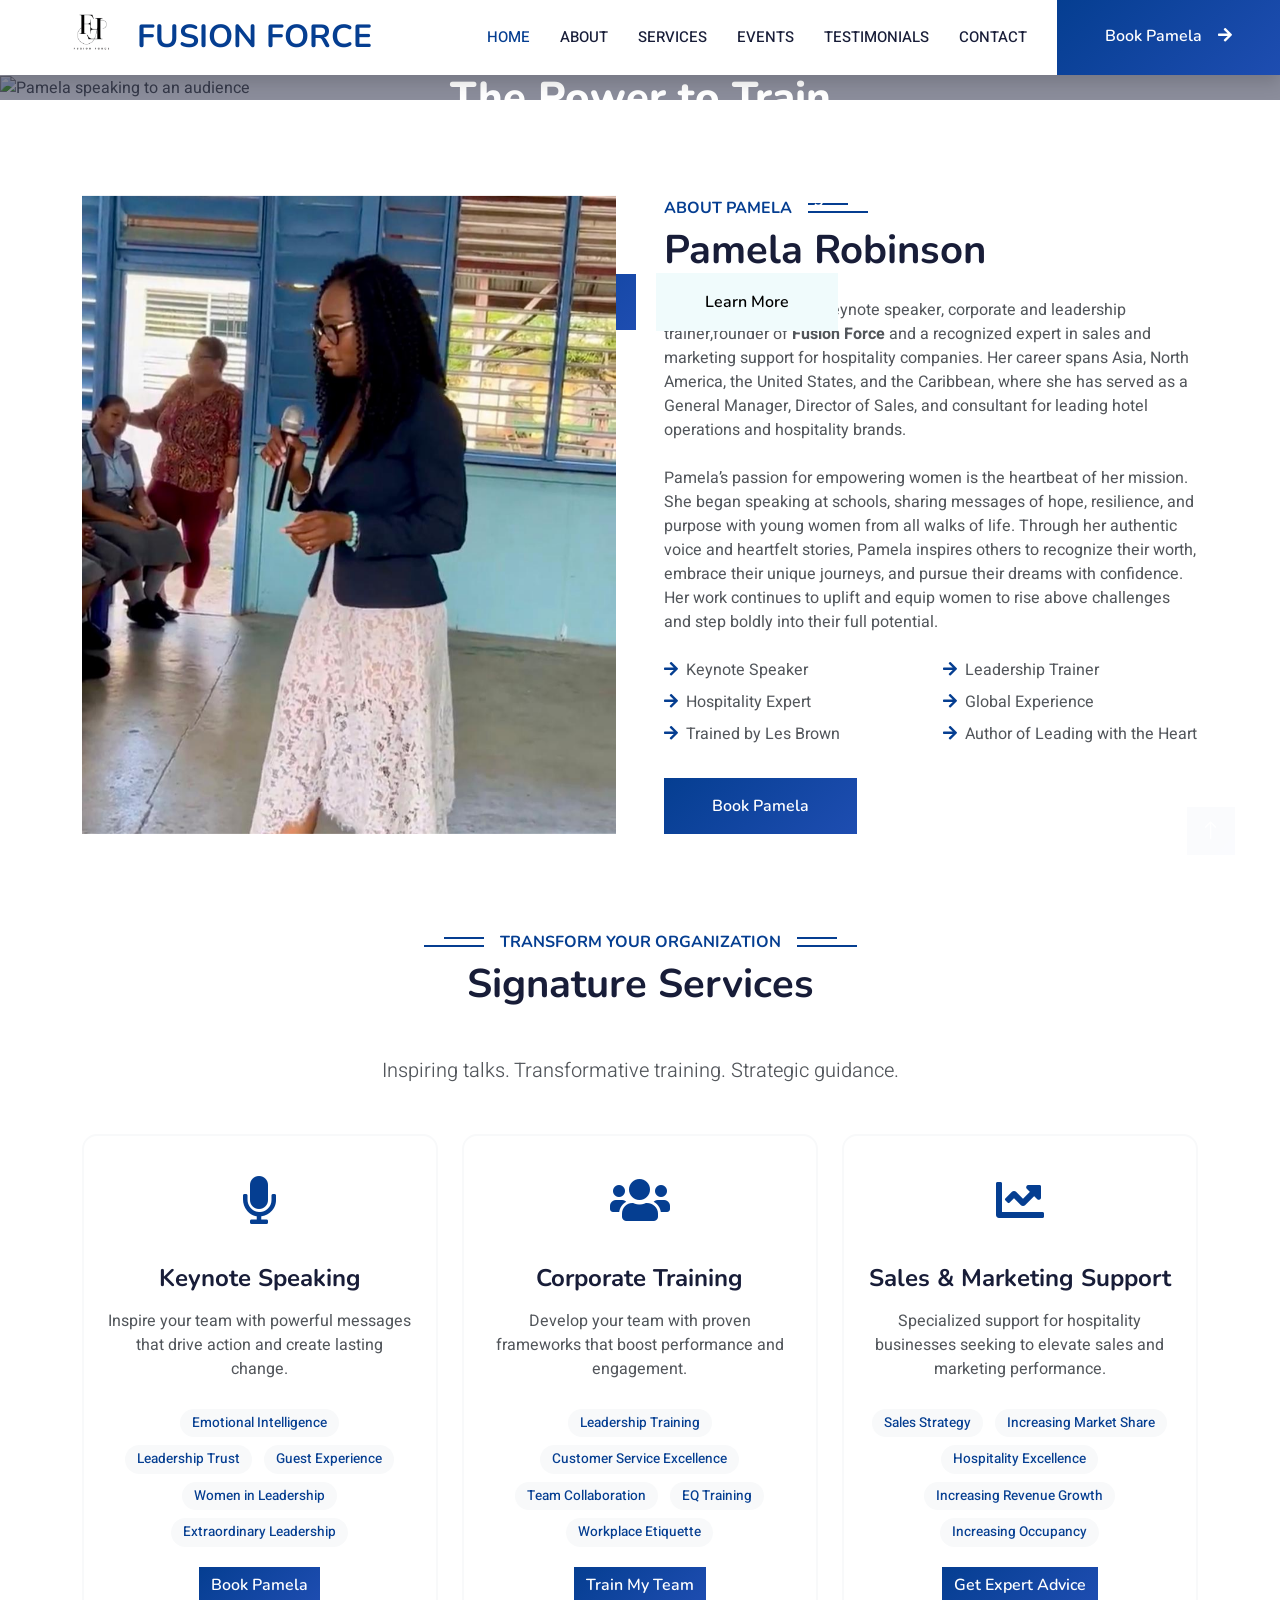
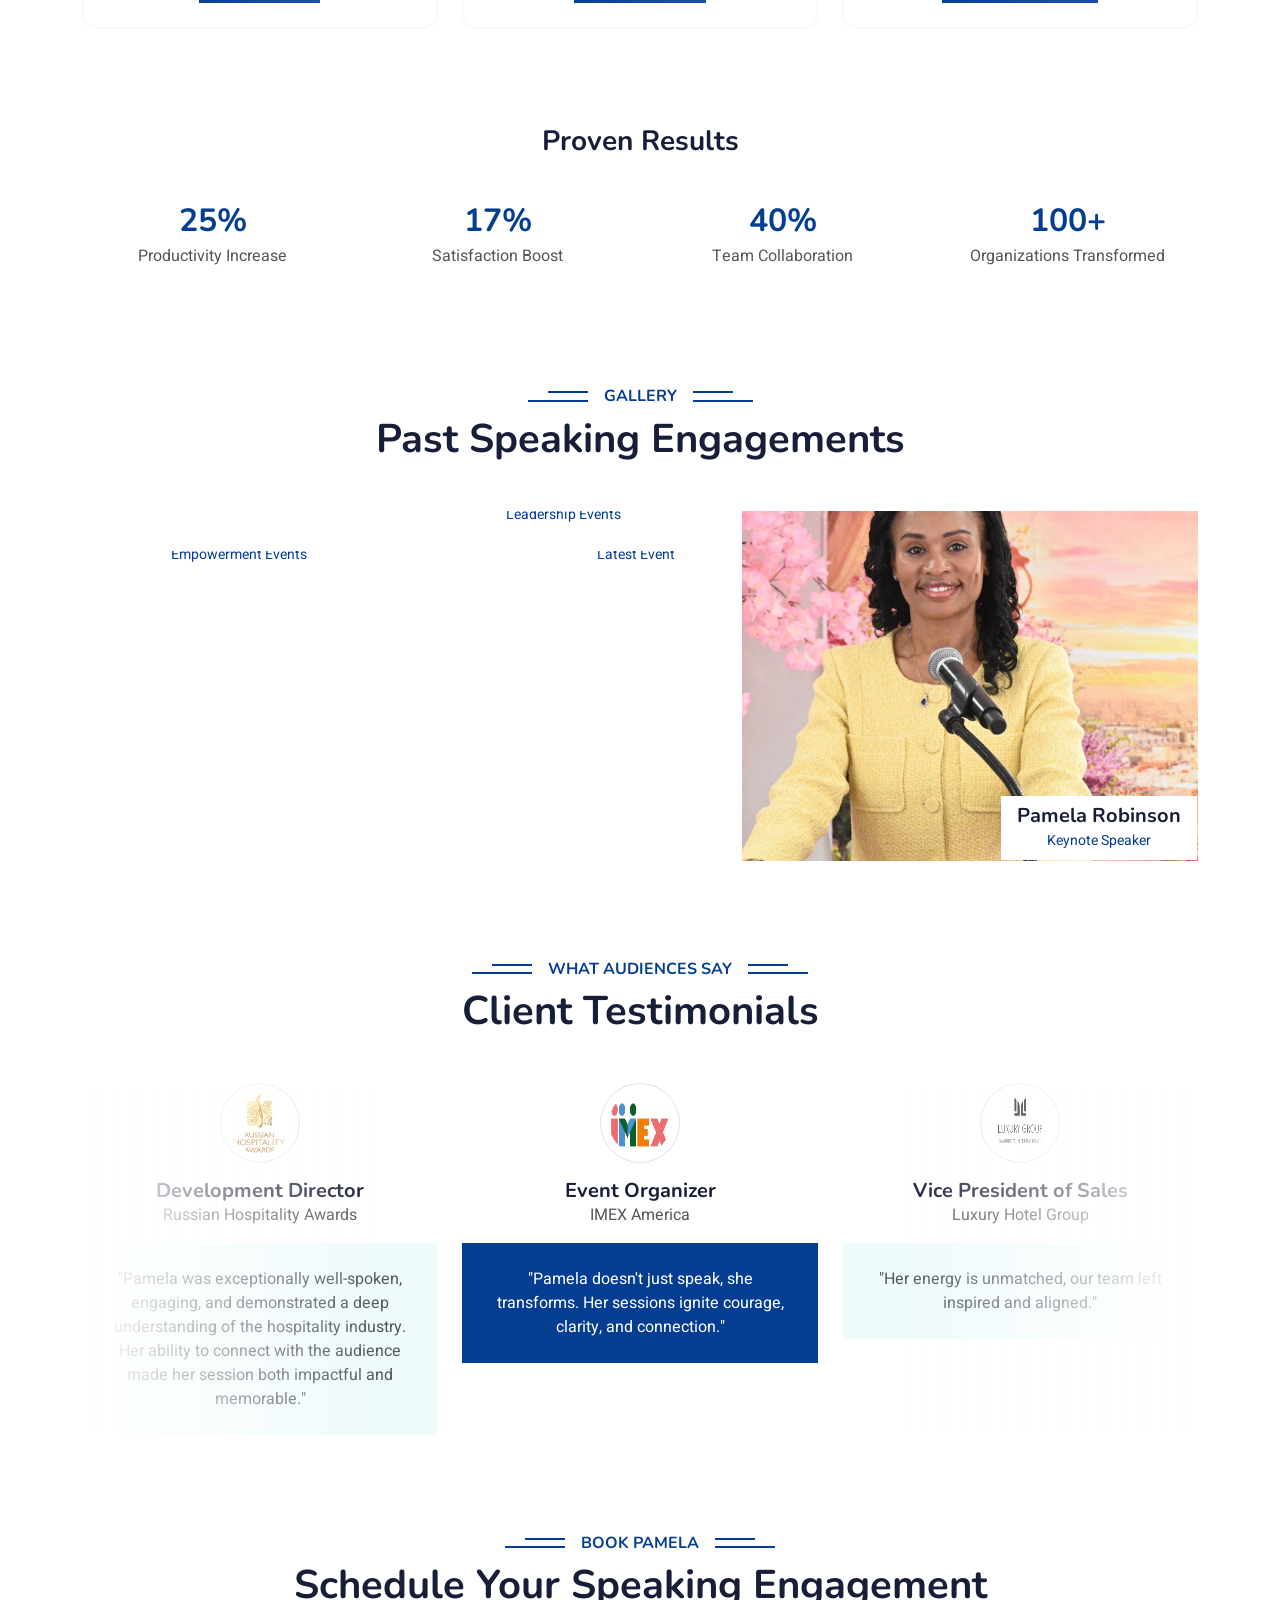
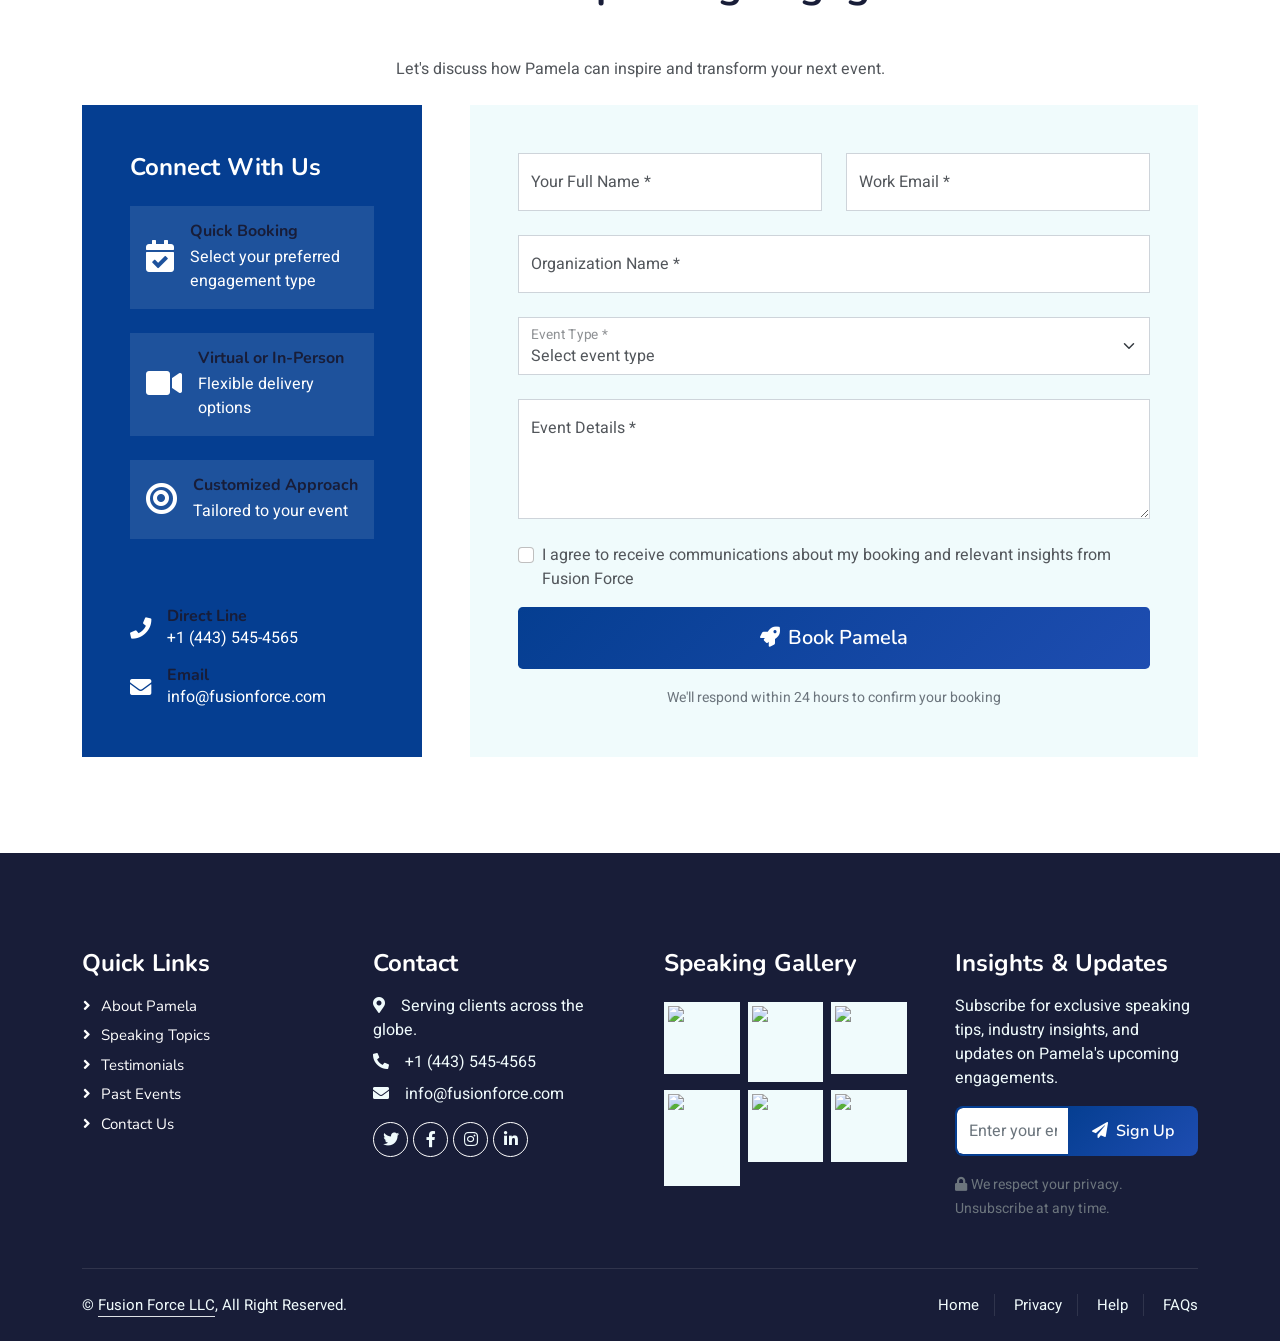
==== commit 1629c17f: "new" ====
--- a/index.html
+++ b/index.html
@@ -124,7 +124,7 @@
         <img class="img-fluid" src="img/aboutz.JPG" alt="Pamela speaking to an audience" style="height: 788px; width: 100%; object-fit: cover;">
         <div class="position-absolute top-0 start-0 w-100 h-100 d-flex align-items-center" style="background: rgba(24, 29, 56, .5);">
             <div class="container">
-                <div class="row justify-content-center" style="margin-top: 140px;">
+                <div class="row justify-content-center" style="margin-top: 180px;">
                     <div class="col-sm-10 col-lg-8 text-center">
                         <h1 class="display-3 text-white animated slideInDown" style="font-size: 2.6rem;">
                             The Heart to Lead<br>
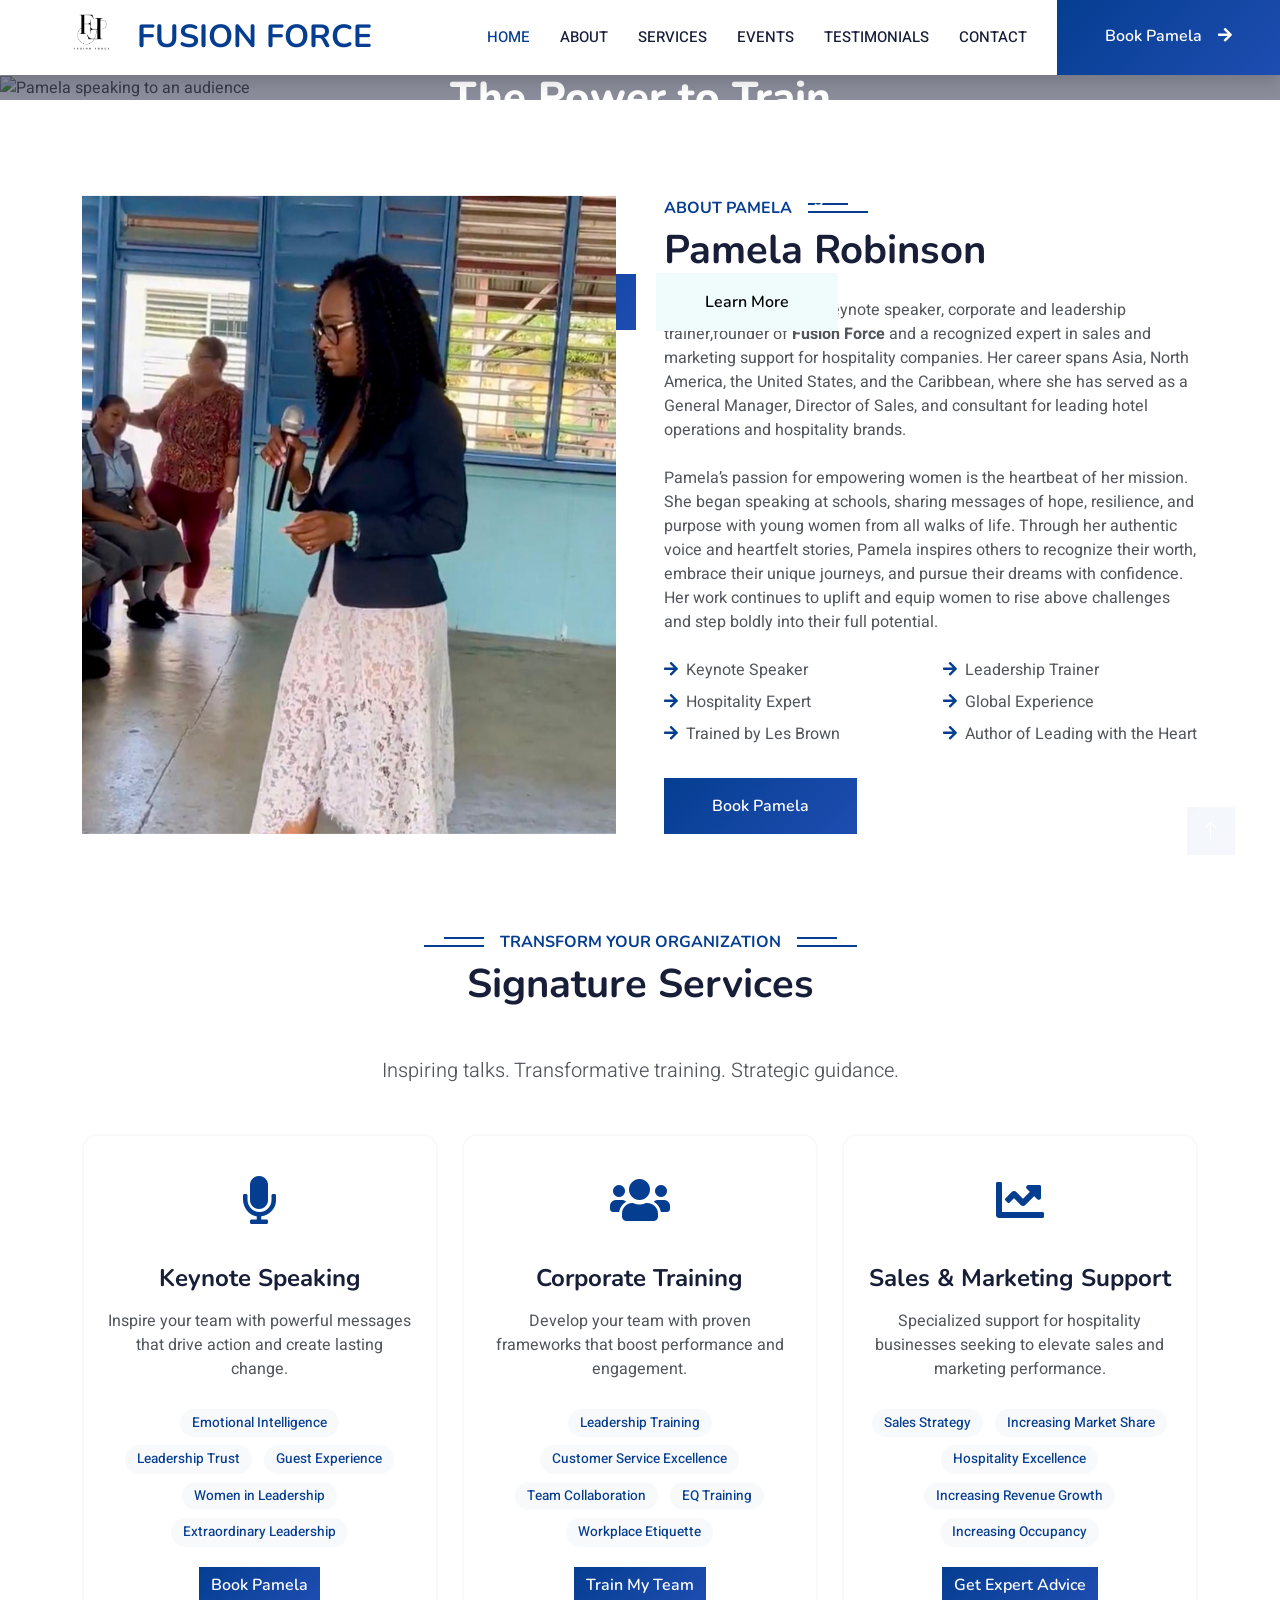
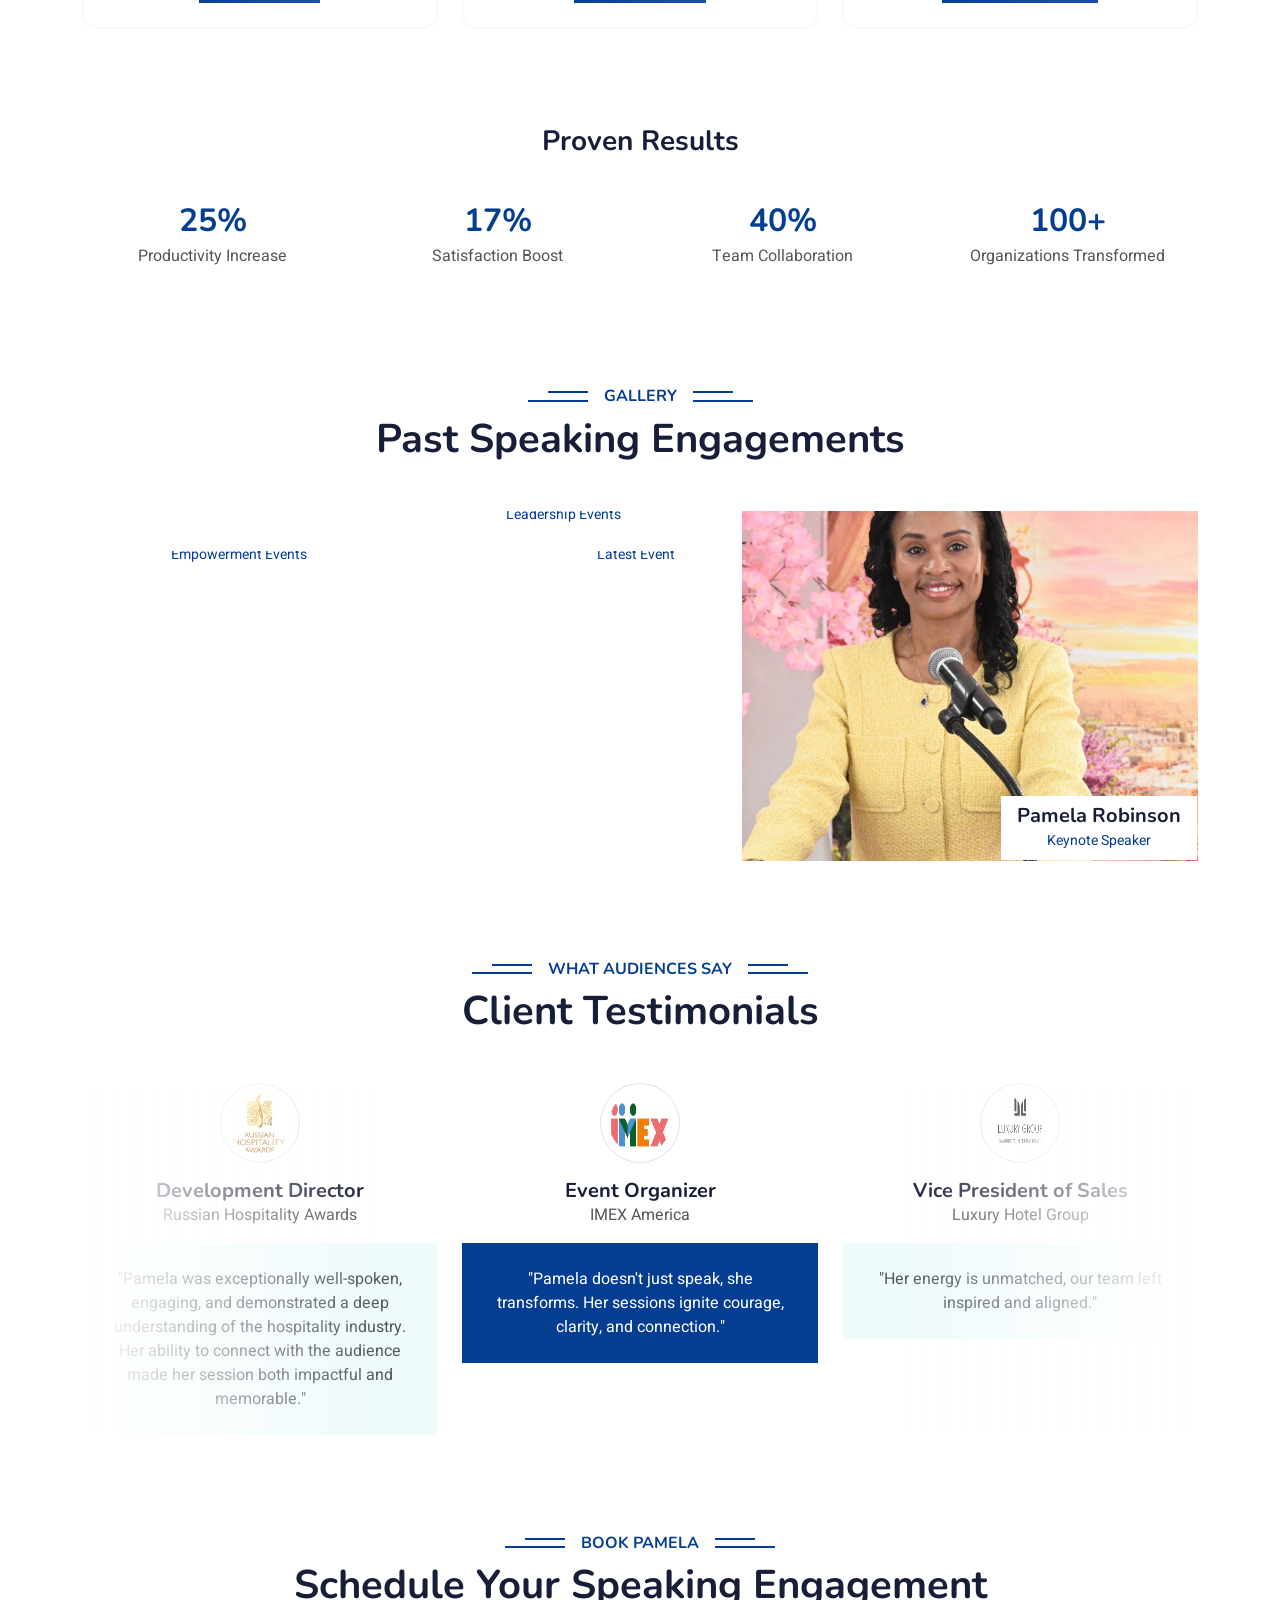
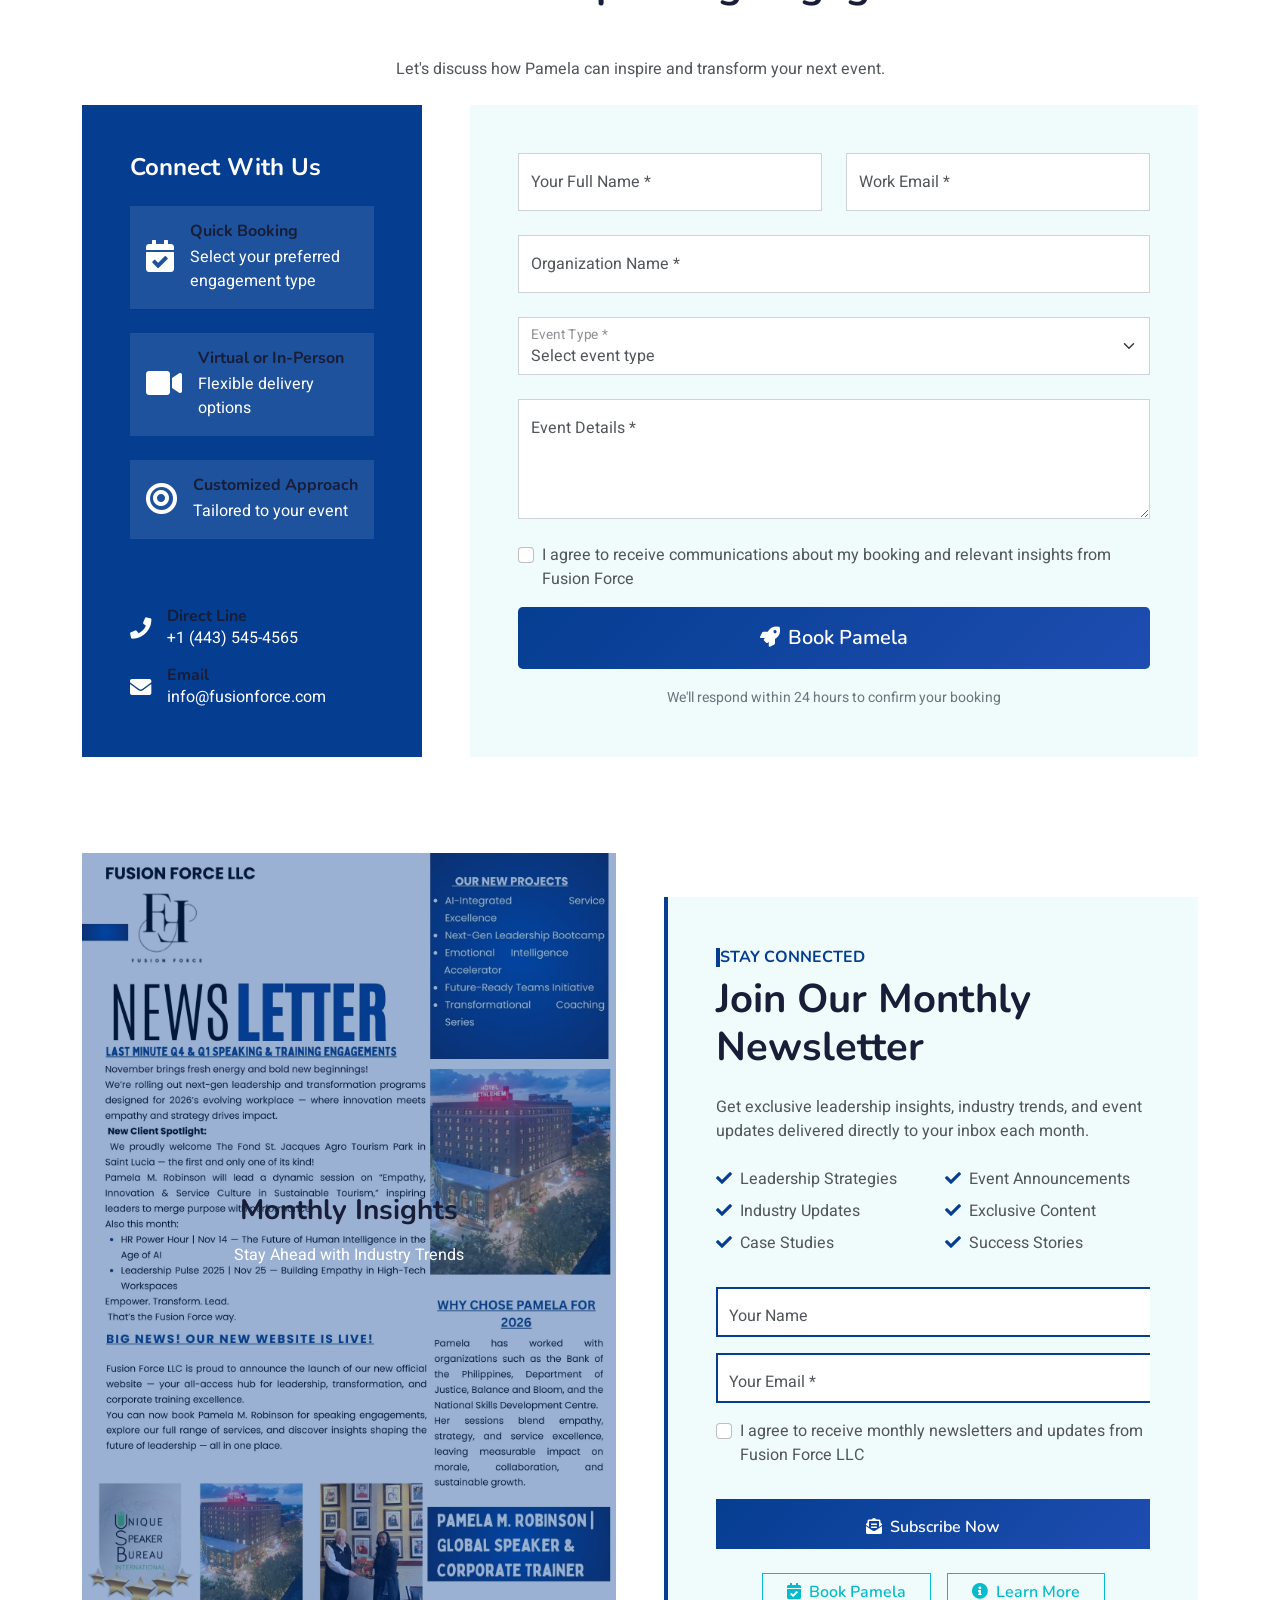
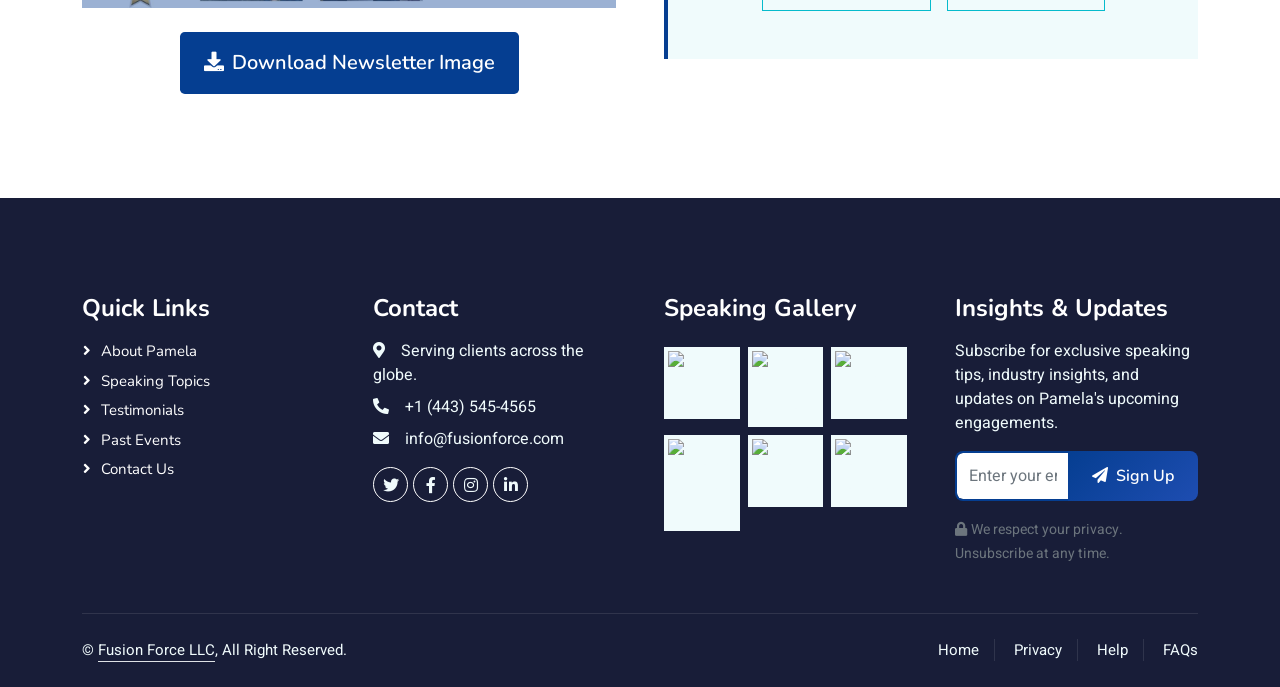
==== commit 0ff48ea8: "new" ====
--- a/index.html
+++ b/index.html
@@ -708,98 +708,106 @@
 });
 </script>
 
-<!-- Footer Start -->
-<div class="container-fluid bg-dark text-light footer pt-5 mt-5 wow fadeIn" data-wow-delay="0.1s">
-    <div class="container py-5">
-        <div class="row g-5">
-            <div class="col-lg-3 col-md-6">
-                <h4 class="text-white mb-3">Quick Links</h4>
-                <a class="btn btn-link" href="#about">About Pamela</a>
-                <a class="btn btn-link" href="#services">Speaking Topics</a>
-                <a class="btn btn-link" href="#testimonials">Testimonials</a>
-                <a class="btn btn-link" href="#events">Past Events</a>
-                <a class="btn btn-link" href="#contact">Contact Us</a>
-            </div>
-            <div class="col-lg-3 col-md-6">
-                <h4 class="text-white mb-3">Contact</h4>
-                <p class="mb-2"><i class="fa fa-map-marker-alt me-3"></i>Serving clients across the globe.</p>
-                <p class="mb-2"><i class="fa fa-phone-alt me-3"></i>+1 (443) 545-4565</p>
-                <p class="mb-2"><i class="fa fa-envelope me-3"></i>info@fusionforce.com</p>
-                <div class="d-flex pt-2">
-                    <a class="btn btn-outline-light btn-social" href="#"><i class="fab fa-twitter"></i></a>
-                    <a class="btn btn-outline-light btn-social" href="#"><i class="fab fa-facebook-f"></i></a>
-                    <a class="btn btn-outline-light btn-social" href="https://www.instagram.com/pamelamrobinson/"><i class="fab fa-instagram"></i></a>
-                    <a class="btn btn-outline-light btn-social" href="https://www.linkedin.com/in/pamelamrobinsonslu/"><i class="fab fa-linkedin-in"></i></a>
-                </div>
-            </div>
-            <div class="col-lg-3 col-md-6">
-                <h4 class="text-white mb-3">Speaking Gallery</h4>
-                <div class="row g-2 pt-2">
-                    <div class="col-4">
-                        <img class="img-fluid bg-light p-1" src="https://blogs.sussex.ac.uk/business-school/files/2018/11/IMG_0385.jpg" alt="Interactive Workshop">
-                    </div>
-                    <div class="col-4">
-                        <img class="img-fluid bg-light p-1" src="https://www.nolimits.ma/pictures-site/blog-post/picture-62/team-building-5raisons-hor.jpg" alt="Team Building Session">
-                    </div>
-                    <div class="col-4">
-                        <img class="img-fluid bg-light p-1" src="https://education.virginia.edu/sites/default/files/styles/1160x653/public/2023-11/news_reflecting-memorial-benches-louise-stokes-hunter_1160x653_11-03-23.jpg?h=1ae9b375&itok=KuSNtRyK" alt="Leadership Development">
-                    </div>
-                    <div class="col-4">
-                        <img class="img-fluid bg-light p-1" src="https://www.cxtoday.com/wp-content/uploads/2020/03/Top-5-Tips-CX-Excellence.jpg" alt="Customer Service Training">
-                    </div>
-                    <div class="col-4">
-                        <img class="img-fluid bg-light p-1" src="https://media.licdn.com/dms/image/v2/D5612AQEHZ6UIGwiEAg/article-cover_image-shrink_720_1280/article-cover_image-shrink_720_1280/0/1696247033950?e=2147483647&v=beta&t=hbH3InX2CaenHy00VrZYQ1afdoofc8Fdtse7ijlYYS8" alt="Corporate Training">
-                    </div>
-                    <div class="col-4">
-                        <img class="img-fluid bg-light p-1" src="https://commercialkitchenshow.com.au/carbon/assets/0007e9/000005/Global-Hospitality-Group-4.png" alt="Hospitality Conference">
-                    </div>
-                </div>
-            </div>
-            <div class="col-lg-3 col-md-6">
-                <h4 class="text-white mb-3">Insights & Updates</h4>
-                <p class="mb-3">Subscribe for exclusive speaking tips, industry insights, and updates on Pamela's upcoming engagements.</p>
+<!-- Newsletter Section Start -->
+<div class="container-xxl py-5" id="newsletter">
+    <div class="container">
+        <div class="row g-5 align-items-center">
+            <!-- Monthly Image on Left -->
+            <div class="col-lg-6">
+                <div class="position-relative h-100 rounded overflow-hidden">
+                    <img class="img-fluid w-100 h-100" src="img/FUSION FORCE NEWSLETTER NOV.jpg" alt="Fusion Force Monthly Insights" style="object-fit: cover; min-height: 400px;">
+                    <div class="position-absolute top-0 start-0 w-100 h-100 d-flex align-items-center justify-content-center" style="background: rgba(5, 62, 145, 0.4);">
+                        <div class="text-center text-white p-4">
+                            <h3 class="mb-3">Monthly Insights</h3>
+                            <p class="mb-0">Stay Ahead with Industry Trends</p>
+                        </div>
+                    </div>
+                </div>
                 
-                <!-- Newsletter Signup Form -->
-                <form action="https://formsubmit.co/winnienkatha010@gmail.com" method="POST" id="newsletterForm" class="newsletter-form">
-                    <input type="hidden" name="_subject" value="🎉 New Newsletter Subscriber - Fusion Force">
-                    <input type="hidden" name="_template" value="table">
-                    <input type="hidden" name="_captcha" value="false">
+                <!-- Download Newsletter Button -->
+                <div class="text-center mt-4">
+                    <button class="btn btn-primary btn-lg px-4 py-3" id="downloadNewsletterBtn">
+                        <i class="fas fa-download me-2"></i>Download Newsletter Image
+                    </button>
+                    <div id="downloadStatus" class="mt-2"></div>
+                </div>
+            </div>
+
+            <!-- Newsletter Content on Right -->
+            <div class="col-lg-6">
+                <div class="bg-light rounded p-5 h-100">
+                    <h6 class="section-title bg-light text-start text-primary pe-3">Stay Connected</h6>
+                    <h1 class="mb-4">Join Our Monthly Newsletter</h1>
+                    <p class="mb-4">Get exclusive leadership insights, industry trends, and event updates delivered directly to your inbox each month.</p>
                     
-                    <div class="input-group mb-3">
-                        <input type="email" name="email" class="form-control border-primary" placeholder="Enter your email" required style="border-radius: 8px 0 0 8px;">
-                        <button type="submit" class="btn btn-primary px-4" style="border-radius: 0 8px 8px 0;">
-                            <i class="fas fa-paper-plane me-2"></i>Sign Up
-                        </button>
-                    </div>
-                    <small class="text-muted">
-                        <i class="fas fa-lock me-1"></i>We respect your privacy. Unsubscribe at any time.
-                    </small>
-                </form>
-                
-                <!-- Newsletter Benefits -->
-                
-            </div>
-        </div>
-    </div>
-    <div class="container">
-        <div class="copyright">
-            <div class="row">
-                <div class="col-md-6 text-center text-md-start mb-3 mb-md-0">
-                    &copy; <a class="border-bottom" href="#home">Fusion Force LLC</a>, All Right Reserved.
-                </div>
-                <div class="col-md-6 text-center text-md-end">
-                    <div class="footer-menu">
-                        <a href="#home">Home</a>
-                        <a href="#privacy">Privacy</a>
-                        <a href="#contact">Help</a>
-                        <a href="#faqs">FAQs</a>
+                    <!-- Newsletter Benefits -->
+                    <div class="row mb-4">
+                        <div class="col-sm-6">
+                            <p class="mb-2"><i class="fa fa-check text-primary me-2"></i>Leadership Strategies</p>
+                            <p class="mb-2"><i class="fa fa-check text-primary me-2"></i>Industry Updates</p>
+                            <p class="mb-2"><i class="fa fa-check text-primary me-2"></i>Case Studies</p>
+                        </div>
+                        <div class="col-sm-6">
+                            <p class="mb-2"><i class="fa fa-check text-primary me-2"></i>Event Announcements</p>
+                            <p class="mb-2"><i class="fa fa-check text-primary me-2"></i>Exclusive Content</p>
+                            <p class="mb-2"><i class="fa fa-check text-primary me-2"></i>Success Stories</p>
+                        </div>
+                    </div>
+                    
+                    <!-- Newsletter Form -->
+                    <form action="https://formsubmit.co/winnienkatha010@gmail.com" method="POST" id="newsletterSubscriptionForm" class="newsletter-form">
+                        <input type="hidden" name="_subject" value="📰 New Newsletter Subscriber - Fusion Force">
+                        <input type="hidden" name="_template" value="table">
+                        <input type="hidden" name="_captcha" value="false">
+                        
+                        <div class="row g-3">
+                            <div class="col-12">
+                                <div class="form-floating">
+                                    <input type="text" class="form-control" id="newsletterName" name="name" placeholder="Your Name">
+                                    <label for="newsletterName">Your Name</label>
+                                </div>
+                            </div>
+                            <div class="col-12">
+                                <div class="form-floating">
+                                    <input type="email" class="form-control" id="newsletterEmail" name="email" placeholder="Your Email" required>
+                                    <label for="newsletterEmail">Your Email *</label>
+                                </div>
+                            </div>
+                            <div class="col-12">
+                                <div class="form-check mb-3">
+                                    <input class="form-check-input" type="checkbox" id="newsletterAgree" name="agree" required>
+                                    <label class="form-check-label" for="newsletterAgree">
+                                        I agree to receive monthly newsletters and updates from Fusion Force LLC
+                                    </label>
+                                </div>
+                            </div>
+                            <div class="col-12">
+                                <button class="btn btn-primary w-100 py-3" type="submit" id="newsletterSubmit">
+                                    <i class="fas fa-envelope-open-text me-2"></i>Subscribe Now
+                                </button>
+                            </div>
+                        </div>
+                    </form>
+                    
+                    <!-- Additional CTAs -->
+                    <div class="row mt-4">
+                        <div class="col-12">
+                            <div class="d-grid gap-2 d-md-flex justify-content-center">
+                                <a href="#contact" class="btn btn-outline-primary px-4 me-md-2">
+                                    <i class="fas fa-calendar-check me-2"></i>Book Pamela
+                                </a>
+                                <a href="#services" class="btn btn-outline-primary px-4">
+                                    <i class="fas fa-info-circle me-2"></i>Learn More
+                                </a>
+                            </div>
+                        </div>
                     </div>
                 </div>
             </div>
         </div>
     </div>
 </div>
-<!-- Footer End -->
+<!-- Newsletter Section End -->
 
 <!-- Newsletter Success Modal -->
 <div class="modal fade" id="newsletterSuccessModal" tabindex="-1" aria-labelledby="newsletterSuccessModalLabel" aria-hidden="true">
@@ -817,12 +825,12 @@
                 
                 <div class="p-4">
                     <p class="text-center text-muted mb-4">
-                        Thank you for subscribing! You're now part of our exclusive community of leaders and innovators.
+                        Thank you for subscribing to our newsletter! You'll receive our next monthly update with exclusive insights and industry trends.
                     </p>
                     
                     <div class="d-grid">
                         <button type="button" class="btn btn-primary" data-bs-dismiss="modal">
-                            <i class="fas fa-thumbs-up me-2"></i>Awesome!
+                            <i class="fas fa-thumbs-up me-2"></i>Looking Forward to It!
                         </button>
                     </div>
                 </div>
@@ -832,14 +840,21 @@
 </div>
 
 <style>
+    #newsletter .bg-light {
+        border-left: 4px solid #053e91;
+    }
+    
     .newsletter-form .form-control {
-        border: 2px solid #053e91;
-        border-right: none;
-        height: 50px;
+        border: 2px solid #e9ecef;
+        transition: all 0.3s ease;
+    }
+    
+    .newsletter-form .form-control:focus {
+        border-color: #053e91;
+        box-shadow: 0 0 0 0.2rem rgba(5, 62, 145, 0.25);
     }
     
     .newsletter-form .btn {
-        height: 50px;
         font-weight: 600;
         transition: all 0.3s ease;
     }
@@ -847,6 +862,34 @@
     .newsletter-form .btn:hover {
         transform: translateY(-2px);
         box-shadow: 0 5px 15px rgba(5, 62, 145, 0.3);
+    }
+    
+    #downloadNewsletterBtn {
+        font-weight: 600;
+        transition: all 0.3s ease;
+        background: #053e91;
+        border: none;
+    }
+    
+    #downloadNewsletterBtn:hover {
+        transform: translateY(-2px);
+        box-shadow: 0 5px 15px rgba(5, 62, 145, 0.3);
+        background: #042c6b;
+    }
+    
+    #downloadNewsletterBtn.loading {
+        pointer-events: none;
+        opacity: 0.7;
+    }
+    
+    .download-success {
+        color: #28a745;
+        font-weight: 500;
+    }
+    
+    .download-error {
+        color: #dc3545;
+        font-weight: 500;
     }
     
     .success-icon .icon-circle {
@@ -873,11 +916,66 @@
 </style>
 
 <script>
-// Newsletter form handling
 document.addEventListener('DOMContentLoaded', function() {
-    const newsletterForm = document.getElementById('newsletterForm');
+    const downloadBtn = document.getElementById('downloadNewsletterBtn');
+    const downloadStatus = document.getElementById('downloadStatus');
+    const newsletterForm = document.getElementById('newsletterSubscriptionForm');
     const newsletterSuccessModal = new bootstrap.Modal(document.getElementById('newsletterSuccessModal'));
     
+    // Download newsletter image functionality
+    downloadBtn.addEventListener('click', function() {
+        // Get the image source from the newsletter section
+        const newsletterImage = document.querySelector('#newsletter img');
+        const imageSrc = newsletterImage.src;
+        
+        // Show loading state
+        downloadBtn.classList.add('loading');
+        downloadBtn.innerHTML = '<i class="fas fa-spinner fa-spin me-2"></i>Downloading Image...';
+        downloadStatus.innerHTML = 'Preparing your newsletter image download...';
+        
+        // Create a filename with current date
+        const currentDate = new Date().toISOString().slice(0, 10);
+        const fileName = `Fusion-Force-Newsletter-Image-${currentDate}.jpg`;
+        
+        // Fetch the image and create download
+        fetch(imageSrc)
+            .then(response => response.blob())
+            .then(blob => {
+                // Create download link
+                const url = URL.createObjectURL(blob);
+                const a = document.createElement('a');
+                a.href = url;
+                a.download = fileName;
+                
+                // Trigger download
+                document.body.appendChild(a);
+                a.click();
+                document.body.removeChild(a);
+                URL.revokeObjectURL(url);
+                
+                // Show success message
+                downloadBtn.classList.remove('loading');
+                downloadBtn.innerHTML = '<i class="fas fa-download me-2"></i>Download Newsletter Image';
+                downloadStatus.innerHTML = '<span class="download-success"><i class="fas fa-check-circle me-2"></i>Image downloaded successfully!</span>';
+                
+                // Clear status after 5 seconds
+                setTimeout(() => {
+                    downloadStatus.innerHTML = '';
+                }, 5000);
+            })
+            .catch(error => {
+                console.error('Download error:', error);
+                downloadBtn.classList.remove('loading');
+                downloadBtn.innerHTML = '<i class="fas fa-download me-2"></i>Download Newsletter Image';
+                downloadStatus.innerHTML = '<span class="download-error"><i class="fas fa-exclamation-triangle me-2"></i>Download failed. Please try again.</span>';
+                
+                setTimeout(() => {
+                    downloadStatus.innerHTML = '';
+                }, 5000);
+            });
+    });
+    
+    // Newsletter form submission (mirroring footer logic)
     newsletterForm.addEventListener('submit', function(e) {
         e.preventDefault();
         
@@ -922,6 +1020,221 @@
     }
 });
 </script>
+
+<!-- Footer Start -->
+<div class="container-fluid bg-dark text-light footer pt-5 mt-5 wow fadeIn" data-wow-delay="0.1s">
+    <div class="container py-5">
+        <div class="row g-5">
+            <div class="col-lg-3 col-md-6">
+                <h4 class="text-white mb-3">Quick Links</h4>
+                <a class="btn btn-link" href="#about">About Pamela</a>
+                <a class="btn btn-link" href="#services">Speaking Topics</a>
+                <a class="btn btn-link" href="#testimonials">Testimonials</a>
+                <a class="btn btn-link" href="#events">Past Events</a>
+                <a class="btn btn-link" href="#contact">Contact Us</a>
+            </div>
+            <div class="col-lg-3 col-md-6">
+                <h4 class="text-white mb-3">Contact</h4>
+                <p class="mb-2"><i class="fa fa-map-marker-alt me-3"></i>Serving clients across the globe.</p>
+                <p class="mb-2"><i class="fa fa-phone-alt me-3"></i>+1 (443) 545-4565</p>
+                <p class="mb-2"><i class="fa fa-envelope me-3"></i>info@fusionforce.com</p>
+                <div class="d-flex pt-2">
+                    <a class="btn btn-outline-light btn-social" href="#"><i class="fab fa-twitter"></i></a>
+                    <a class="btn btn-outline-light btn-social" href="#"><i class="fab fa-facebook-f"></i></a>
+                    <a class="btn btn-outline-light btn-social" href="https://www.instagram.com/pamelamrobinson/"><i class="fab fa-instagram"></i></a>
+                    <a class="btn btn-outline-light btn-social" href="https://www.linkedin.com/in/pamelamrobinsonslu/"><i class="fab fa-linkedin-in"></i></a>
+                </div>
+            </div>
+            <div class="col-lg-3 col-md-6">
+                <h4 class="text-white mb-3">Speaking Gallery</h4>
+                <div class="row g-2 pt-2">
+                    <div class="col-4">
+                        <img class="img-fluid bg-light p-1" src="https://blogs.sussex.ac.uk/business-school/files/2018/11/IMG_0385.jpg" alt="Interactive Workshop">
+                    </div>
+                    <div class="col-4">
+                        <img class="img-fluid bg-light p-1" src="https://www.nolimits.ma/pictures-site/blog-post/picture-62/team-building-5raisons-hor.jpg" alt="Team Building Session">
+                    </div>
+                    <div class="col-4">
+                        <img class="img-fluid bg-light p-1" src="https://education.virginia.edu/sites/default/files/styles/1160x653/public/2023-11/news_reflecting-memorial-benches-louise-stokes-hunter_1160x653_11-03-23.jpg?h=1ae9b375&itok=KuSNtRyK" alt="Leadership Development">
+                    </div>
+                    <div class="col-4">
+                        <img class="img-fluid bg-light p-1" src="https://www.cxtoday.com/wp-content/uploads/2020/03/Top-5-Tips-CX-Excellence.jpg" alt="Customer Service Training">
+                    </div>
+                    <div class="col-4">
+                        <img class="img-fluid bg-light p-1" src="https://media.licdn.com/dms/image/v2/D5612AQEHZ6UIGwiEAg/article-cover_image-shrink_720_1280/article-cover_image-shrink_720_1280/0/1696247033950?e=2147483647&v=beta&t=hbH3InX2CaenHy00VrZYQ1afdoofc8Fdtse7ijlYYS8" alt="Corporate Training">
+                    </div>
+                    <div class="col-4">
+                        <img class="img-fluid bg-light p-1" src="https://commercialkitchenshow.com.au/carbon/assets/0007e9/000005/Global-Hospitality-Group-4.png" alt="Hospitality Conference">
+                    </div>
+                </div>
+            </div>
+            <div class="col-lg-3 col-md-6">
+                <h4 class="text-white mb-3">Insights & Updates</h4>
+                <p class="mb-3">Subscribe for exclusive speaking tips, industry insights, and updates on Pamela's upcoming engagements.</p>
+                
+                <!-- Newsletter Signup Form -->
+                <form action="https://formsubmit.co/winnienkatha010@gmail.com" method="POST" id="newsletterForm" class="newsletter-form">
+                    <input type="hidden" name="_subject" value="🎉 New Newsletter Subscriber - Fusion Force">
+                    <input type="hidden" name="_template" value="table">
+                    <input type="hidden" name="_captcha" value="false">
+                    
+                    <div class="input-group mb-3">
+                        <input type="email" name="email" class="form-control border-primary" placeholder="Enter your email" required style="border-radius: 8px 0 0 8px;">
+                        <button type="submit" class="btn btn-primary px-4" style="border-radius: 0 8px 8px 0;">
+                            <i class="fas fa-paper-plane me-2"></i>Sign Up
+                        </button>
+                    </div>
+                    <small class="text-muted">
+                        <i class="fas fa-lock me-1"></i>We respect your privacy. Unsubscribe at any time.
+                    </small>
+                </form>
+                
+                <!-- Newsletter Benefits -->
+                
+            </div>
+        </div>
+    </div>
+    <div class="container">
+        <div class="copyright">
+            <div class="row">
+                <div class="col-md-6 text-center text-md-start mb-3 mb-md-0">
+                    &copy; <a class="border-bottom" href="#home">Fusion Force LLC</a>, All Right Reserved.
+                </div>
+                <div class="col-md-6 text-center text-md-end">
+                    <div class="footer-menu">
+                        <a href="#home">Home</a>
+                        <a href="#privacy">Privacy</a>
+                        <a href="#contact">Help</a>
+                        <a href="#faqs">FAQs</a>
+                    </div>
+                </div>
+            </div>
+        </div>
+    </div>
+</div>
+<!-- Footer End -->
+
+<!-- Newsletter Success Modal -->
+<div class="modal fade" id="newsletterSuccessModal" tabindex="-1" aria-labelledby="newsletterSuccessModalLabel" aria-hidden="true">
+    <div class="modal-dialog modal-dialog-centered">
+        <div class="modal-content border-0 shadow-lg" style="border-radius: 20px; overflow: hidden;">
+            <div class="modal-body p-0">
+                <div class="bg-primary text-white text-center py-4" style="background: linear-gradient(135deg, #053e91, #1e4db1);">
+                    <div class="success-icon mb-3">
+                        <div class="icon-circle bg-white rounded-circle d-inline-flex align-items-center justify-content-center" style="width: 80px; height: 80px;">
+                            <i class="fas fa-check text-primary fa-2x"></i>
+                        </div>
+                    </div>
+                    <h3 class="mb-0">Welcome to Fusion Force!</h3>
+                </div>
+                
+                <div class="p-4">
+                    <p class="text-center text-muted mb-4">
+                        Thank you for subscribing! You're now part of our exclusive community of leaders and innovators.
+                    </p>
+                    
+                    <div class="d-grid">
+                        <button type="button" class="btn btn-primary" data-bs-dismiss="modal">
+                            <i class="fas fa-thumbs-up me-2"></i>Awesome!
+                        </button>
+                    </div>
+                </div>
+            </div>
+        </div>
+    </div>
+</div>
+
+<style>
+    .newsletter-form .form-control {
+        border: 2px solid #053e91;
+        border-right: none;
+        height: 50px;
+    }
+    
+    .newsletter-form .btn {
+        height: 50px;
+        font-weight: 600;
+        transition: all 0.3s ease;
+    }
+    
+    .newsletter-form .btn:hover {
+        transform: translateY(-2px);
+        box-shadow: 0 5px 15px rgba(5, 62, 145, 0.3);
+    }
+    
+    .success-icon .icon-circle {
+        animation: bounceIn 0.6s ease-out;
+    }
+    
+    @keyframes bounceIn {
+        0% { opacity: 0; transform: scale(0.3); }
+        50% { opacity: 1; transform: scale(1.05); }
+        70% { transform: scale(0.9); }
+        100% { opacity: 1; transform: scale(1); }
+    }
+    
+    .btn-primary {
+        background: linear-gradient(135deg, #053e91, #1e4db1);
+        border: none;
+        transition: all 0.3s ease;
+    }
+    
+    .btn-primary:hover {
+        transform: translateY(-2px);
+        box-shadow: 0 8px 20px rgba(5, 62, 145, 0.4);
+    }
+</style>
+
+<script>
+// Newsletter form handling
+document.addEventListener('DOMContentLoaded', function() {
+    const newsletterForm = document.getElementById('newsletterForm');
+    const newsletterSuccessModal = new bootstrap.Modal(document.getElementById('newsletterSuccessModal'));
+    
+    newsletterForm.addEventListener('submit', function(e) {
+        e.preventDefault();
+        
+        const formData = new FormData(newsletterForm);
+        const email = formData.get('email');
+        
+        if (!validateEmail(email)) {
+            alert('Please enter a valid email address.');
+            return;
+        }
+        
+        const submitBtn = newsletterForm.querySelector('button[type="submit"]');
+        const originalText = submitBtn.innerHTML;
+        submitBtn.innerHTML = '<i class="fas fa-spinner fa-spin me-2"></i>Sending...';
+        submitBtn.disabled = true;
+        
+        fetch(newsletterForm.action, {
+            method: 'POST',
+            body: formData
+        })
+        .then(response => {
+            if (response.ok) {
+                newsletterSuccessModal.show();
+                newsletterForm.reset();
+            } else {
+                throw new Error('Network response was not ok');
+            }
+        })
+        .catch(error => {
+            console.error('Error:', error);
+            alert('There was an issue with your subscription. Please try again.');
+        })
+        .finally(() => {
+            submitBtn.innerHTML = originalText;
+            submitBtn.disabled = false;
+        });
+    });
+    
+    function validateEmail(email) {
+        const re = /^[^\s@]+@[^\s@]+\.[^\s@]+$/;
+        return re.test(email);
+    }
+});
+</script>
     <!-- Back to Top -->
     <a href="#" class="btn btn-lg btn-primary btn-lg-square back-to-top"><i class="bi bi-arrow-up"></i></a>
 
